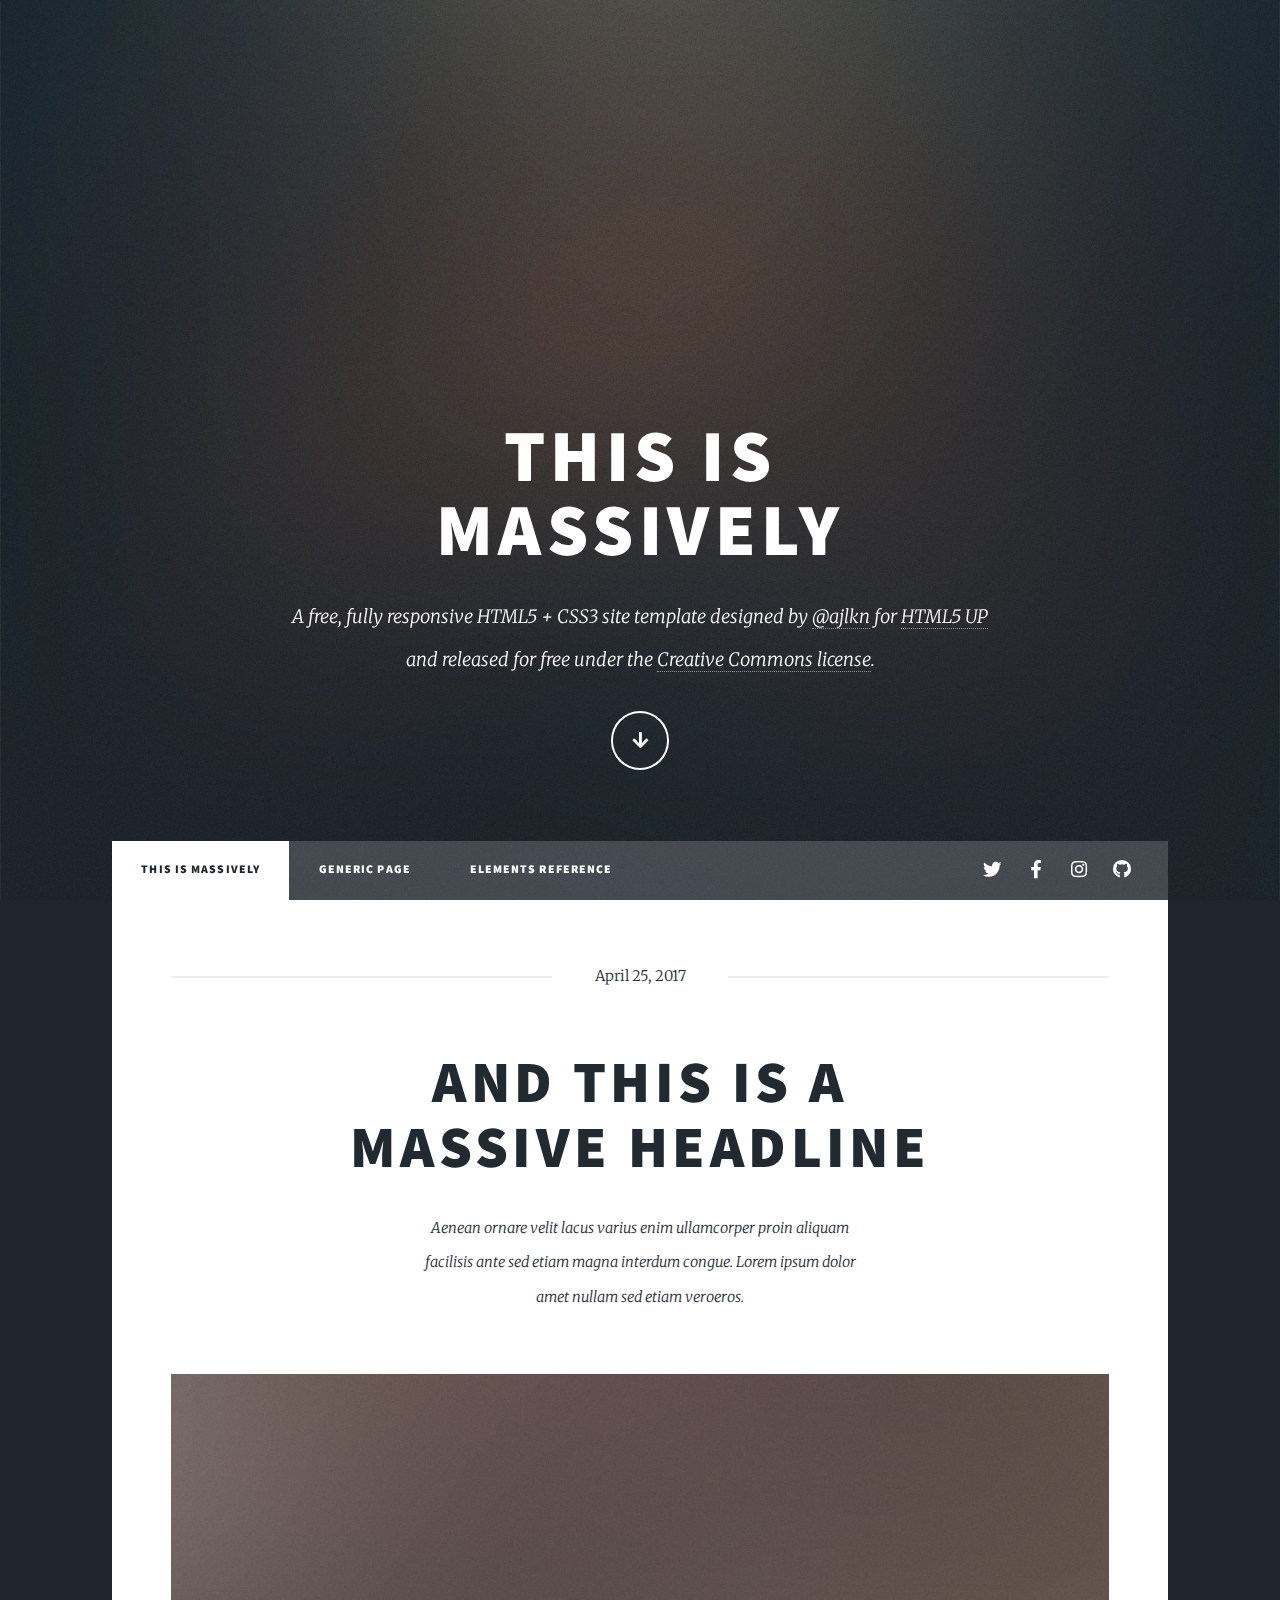
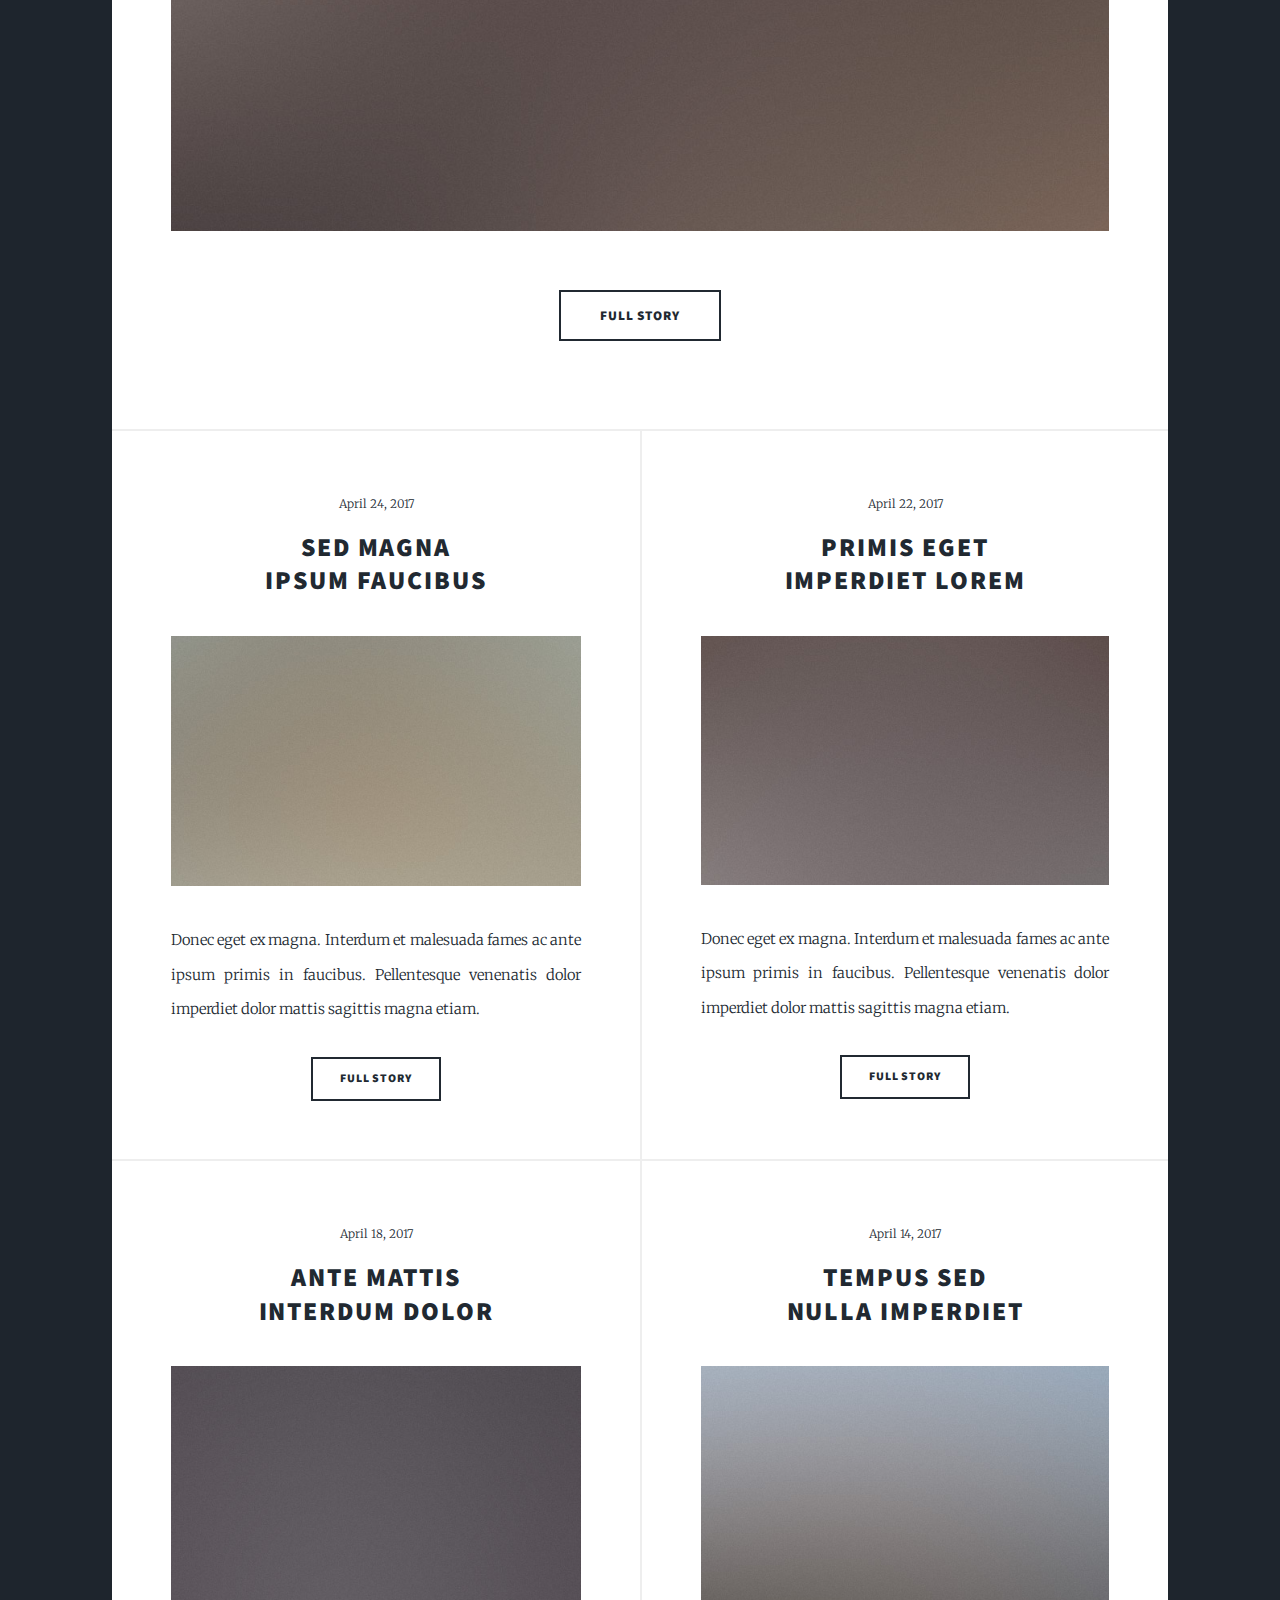
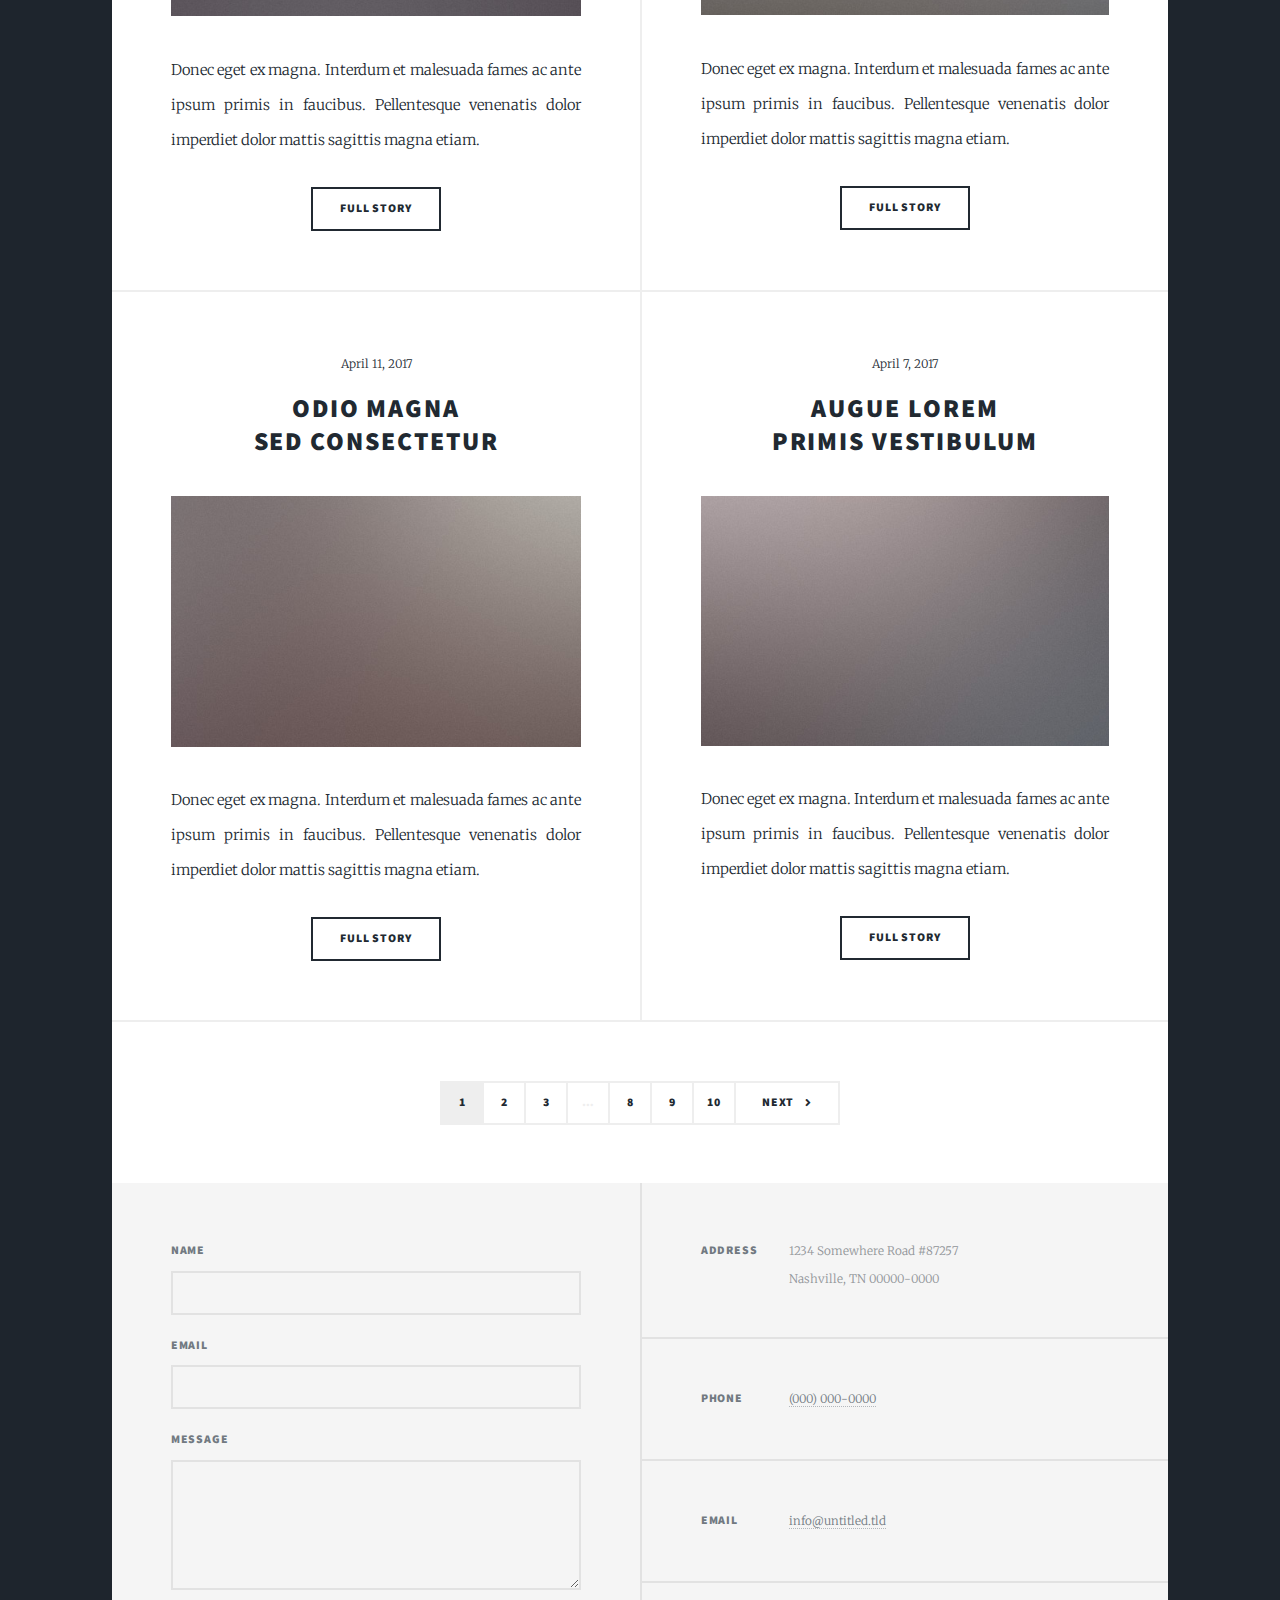
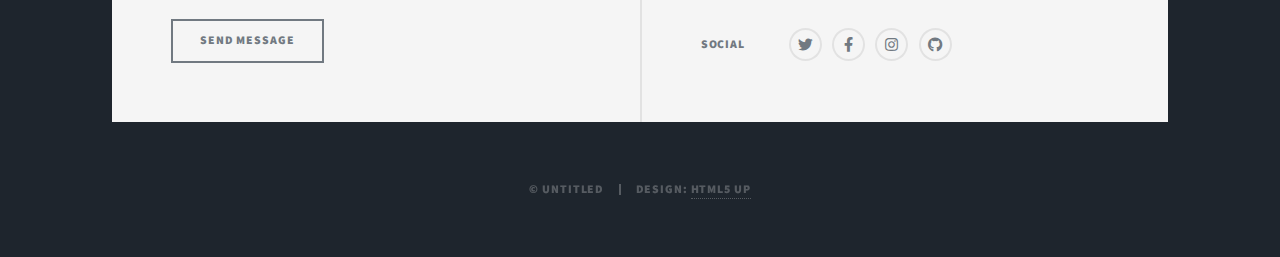
==== index.html @ 1432f17a "First Commit - Template" ====
<!DOCTYPE HTML>
<!--
	Massively by HTML5 UP
	html5up.net | @ajlkn
	Free for personal and commercial use under the CCA 3.0 license (html5up.net/license)
-->
<html>
	<head>
		<title>Massively by HTML5 UP</title>
		<meta charset="utf-8" />
		<meta name="viewport" content="width=device-width, initial-scale=1, user-scalable=no" />
		<link rel="stylesheet" href="assets/css/main.css" />
		<noscript><link rel="stylesheet" href="assets/css/noscript.css" /></noscript>
	</head>
	<body class="is-preload">

		<!-- Wrapper -->
			<div id="wrapper" class="fade-in">

				<!-- Intro -->
					<div id="intro">
						<h1>This is<br />
						Massively</h1>
						<p>A free, fully responsive HTML5 + CSS3 site template designed by <a href="https://twitter.com/ajlkn">@ajlkn</a> for <a href="https://html5up.net">HTML5 UP</a><br />
						and released for free under the <a href="https://html5up.net/license">Creative Commons license</a>.</p>
						<ul class="actions">
							<li><a href="#header" class="button icon solid solo fa-arrow-down scrolly">Continue</a></li>
						</ul>
					</div>

				<!-- Header -->
					<header id="header">
						<a href="index.html" class="logo">Massively</a>
					</header>

				<!-- Nav -->
					<nav id="nav">
						<ul class="links">
							<li class="active"><a href="index.html">This is Massively</a></li>
							<li><a href="generic.html">Generic Page</a></li>
							<li><a href="elements.html">Elements Reference</a></li>
						</ul>
						<ul class="icons">
							<li><a href="#" class="icon brands fa-twitter"><span class="label">Twitter</span></a></li>
							<li><a href="#" class="icon brands fa-facebook-f"><span class="label">Facebook</span></a></li>
							<li><a href="#" class="icon brands fa-instagram"><span class="label">Instagram</span></a></li>
							<li><a href="#" class="icon brands fa-github"><span class="label">GitHub</span></a></li>
						</ul>
					</nav>

				<!-- Main -->
					<div id="main">

						<!-- Featured Post -->
							<article class="post featured">
								<header class="major">
									<span class="date">April 25, 2017</span>
									<h2><a href="#">And this is a<br />
									massive headline</a></h2>
									<p>Aenean ornare velit lacus varius enim ullamcorper proin aliquam<br />
									facilisis ante sed etiam magna interdum congue. Lorem ipsum dolor<br />
									amet nullam sed etiam veroeros.</p>
								</header>
								<a href="#" class="image main"><img src="images/pic01.jpg" alt="" /></a>
								<ul class="actions special">
									<li><a href="#" class="button large">Full Story</a></li>
								</ul>
							</article>

						<!-- Posts -->
							<section class="posts">
								<article>
									<header>
										<span class="date">April 24, 2017</span>
										<h2><a href="#">Sed magna<br />
										ipsum faucibus</a></h2>
									</header>
									<a href="#" class="image fit"><img src="images/pic02.jpg" alt="" /></a>
									<p>Donec eget ex magna. Interdum et malesuada fames ac ante ipsum primis in faucibus. Pellentesque venenatis dolor imperdiet dolor mattis sagittis magna etiam.</p>
									<ul class="actions special">
										<li><a href="#" class="button">Full Story</a></li>
									</ul>
								</article>
								<article>
									<header>
										<span class="date">April 22, 2017</span>
										<h2><a href="#">Primis eget<br />
										imperdiet lorem</a></h2>
									</header>
									<a href="#" class="image fit"><img src="images/pic03.jpg" alt="" /></a>
									<p>Donec eget ex magna. Interdum et malesuada fames ac ante ipsum primis in faucibus. Pellentesque venenatis dolor imperdiet dolor mattis sagittis magna etiam.</p>
									<ul class="actions special">
										<li><a href="#" class="button">Full Story</a></li>
									</ul>
								</article>
								<article>
									<header>
										<span class="date">April 18, 2017</span>
										<h2><a href="#">Ante mattis<br />
										interdum dolor</a></h2>
									</header>
									<a href="#" class="image fit"><img src="images/pic04.jpg" alt="" /></a>
									<p>Donec eget ex magna. Interdum et malesuada fames ac ante ipsum primis in faucibus. Pellentesque venenatis dolor imperdiet dolor mattis sagittis magna etiam.</p>
									<ul class="actions special">
										<li><a href="#" class="button">Full Story</a></li>
									</ul>
								</article>
								<article>
									<header>
										<span class="date">April 14, 2017</span>
										<h2><a href="#">Tempus sed<br />
										nulla imperdiet</a></h2>
									</header>
									<a href="#" class="image fit"><img src="images/pic05.jpg" alt="" /></a>
									<p>Donec eget ex magna. Interdum et malesuada fames ac ante ipsum primis in faucibus. Pellentesque venenatis dolor imperdiet dolor mattis sagittis magna etiam.</p>
									<ul class="actions special">
										<li><a href="#" class="button">Full Story</a></li>
									</ul>
								</article>
								<article>
									<header>
										<span class="date">April 11, 2017</span>
										<h2><a href="#">Odio magna<br />
										sed consectetur</a></h2>
									</header>
									<a href="#" class="image fit"><img src="images/pic06.jpg" alt="" /></a>
									<p>Donec eget ex magna. Interdum et malesuada fames ac ante ipsum primis in faucibus. Pellentesque venenatis dolor imperdiet dolor mattis sagittis magna etiam.</p>
									<ul class="actions special">
										<li><a href="#" class="button">Full Story</a></li>
									</ul>
								</article>
								<article>
									<header>
										<span class="date">April 7, 2017</span>
										<h2><a href="#">Augue lorem<br />
										primis vestibulum</a></h2>
									</header>
									<a href="#" class="image fit"><img src="images/pic07.jpg" alt="" /></a>
									<p>Donec eget ex magna. Interdum et malesuada fames ac ante ipsum primis in faucibus. Pellentesque venenatis dolor imperdiet dolor mattis sagittis magna etiam.</p>
									<ul class="actions special">
										<li><a href="#" class="button">Full Story</a></li>
									</ul>
								</article>
							</section>

						<!-- Footer -->
							<footer>
								<div class="pagination">
									<!--<a href="#" class="previous">Prev</a>-->
									<a href="#" class="page active">1</a>
									<a href="#" class="page">2</a>
									<a href="#" class="page">3</a>
									<span class="extra">&hellip;</span>
									<a href="#" class="page">8</a>
									<a href="#" class="page">9</a>
									<a href="#" class="page">10</a>
									<a href="#" class="next">Next</a>
								</div>
							</footer>

					</div>

				<!-- Footer -->
					<footer id="footer">
						<section>
							<form method="post" action="#">
								<div class="fields">
									<div class="field">
										<label for="name">Name</label>
										<input type="text" name="name" id="name" />
									</div>
									<div class="field">
										<label for="email">Email</label>
										<input type="text" name="email" id="email" />
									</div>
									<div class="field">
										<label for="message">Message</label>
										<textarea name="message" id="message" rows="3"></textarea>
									</div>
								</div>
								<ul class="actions">
									<li><input type="submit" value="Send Message" /></li>
								</ul>
							</form>
						</section>
						<section class="split contact">
							<section class="alt">
								<h3>Address</h3>
								<p>1234 Somewhere Road #87257<br />
								Nashville, TN 00000-0000</p>
							</section>
							<section>
								<h3>Phone</h3>
								<p><a href="#">(000) 000-0000</a></p>
							</section>
							<section>
								<h3>Email</h3>
								<p><a href="#">info@untitled.tld</a></p>
							</section>
							<section>
								<h3>Social</h3>
								<ul class="icons alt">
									<li><a href="#" class="icon brands alt fa-twitter"><span class="label">Twitter</span></a></li>
									<li><a href="#" class="icon brands alt fa-facebook-f"><span class="label">Facebook</span></a></li>
									<li><a href="#" class="icon brands alt fa-instagram"><span class="label">Instagram</span></a></li>
									<li><a href="#" class="icon brands alt fa-github"><span class="label">GitHub</span></a></li>
								</ul>
							</section>
						</section>
					</footer>

				<!-- Copyright -->
					<div id="copyright">
						<ul><li>&copy; Untitled</li><li>Design: <a href="https://html5up.net">HTML5 UP</a></li></ul>
					</div>

			</div>

		<!-- Scripts -->
			<script src="assets/js/jquery.min.js"></script>
			<script src="assets/js/jquery.scrollex.min.js"></script>
			<script src="assets/js/jquery.scrolly.min.js"></script>
			<script src="assets/js/browser.min.js"></script>
			<script src="assets/js/breakpoints.min.js"></script>
			<script src="assets/js/util.js"></script>
			<script src="assets/js/main.js"></script>

	</body>
</html>
---- assets/css/main.css ----
@import url(fontawesome-all.min.css);
@import url("https://fonts.googleapis.com/css?family=Merriweather:300,700,300italic,700italic|Source+Sans+Pro:900");

/*
	Massively by HTML5 UP
	html5up.net | @ajlkn
	Free for personal and commercial use under the CCA 3.0 license (html5up.net/license)
*/

html, body, div, span, applet, object,
iframe, h1, h2, h3, h4, h5, h6, p, blockquote,
pre, a, abbr, acronym, address, big, cite,
code, del, dfn, em, img, ins, kbd, q, s, samp,
small, strike, strong, sub, sup, tt, var, b,
u, i, center, dl, dt, dd, ol, ul, li, fieldset,
form, label, legend, table, caption, tbody,
tfoot, thead, tr, th, td, article, aside,
canvas, details, embed, figure, figcaption,
footer, header, hgroup, menu, nav, output, ruby,
section, summary, time, mark, audio, video {
	margin: 0;
	padding: 0;
	border: 0;
	font-size: 100%;
	font: inherit;
	vertical-align: baseline;}

article, aside, details, figcaption, figure,
footer, header, hgroup, menu, nav, section {
	display: block;}

body {
	line-height: 1;
}

ol, ul {
	list-style: none;
}

blockquote, q {
	quotes: none;
}

	blockquote:before, blockquote:after, q:before, q:after {
		content: '';
		content: none;
	}

table {
	border-collapse: collapse;
	border-spacing: 0;
}

body {
	-webkit-text-size-adjust: none;
}

mark {
	background-color: transparent;
	color: inherit;
}

input::-moz-focus-inner {
	border: 0;
	padding: 0;
}

input, select, textarea {
	-moz-appearance: none;
	-webkit-appearance: none;
	-ms-appearance: none;
	appearance: none;
}

/* Basic */

	@-ms-viewport {
		width: device-width;
	}

	body {
		-ms-overflow-style: scrollbar;
	}

	@media screen and (max-width: 480px) {

		html, body {
			min-width: 320px;
		}

	}

	html {
		box-sizing: border-box;
	}

	*, *:before, *:after {
		box-sizing: inherit;
	}

	body {
		background-color: #1e252d;
	}

		body.is-preload *, body.is-preload *:before, body.is-preload *:after {
			-moz-animation: none !important;
			-webkit-animation: none !important;
			-ms-animation: none !important;
			animation: none !important;
			-moz-transition: none !important;
			-webkit-transition: none !important;
			-ms-transition: none !important;
			transition: none !important;
		}

/* Type */

	html {
		font-size: 16pt;
	}

		@media screen and (max-width: 1680px) {

			html {
				font-size: 12pt;
			}

		}

		@media screen and (max-width: 1280px) {

			html {
				font-size: 11pt;
			}

		}

		@media screen and (max-width: 360px) {

			html {
				font-size: 10pt;
			}

		}

	body {
		color: #212931;
	}

	body, input, select, textarea {
		font-family: "Merriweather", Georgia, serif;
		font-weight: 300;
		font-size: 1rem;
		line-height: 2.375;
	}

	a {
		-moz-transition: color 0.2s ease-in-out, background-color 0.2s ease-in-out, border-color 0.2s ease-in-out, box-shadow 0.2s ease-in-out;
		-webkit-transition: color 0.2s ease-in-out, background-color 0.2s ease-in-out, border-color 0.2s ease-in-out, box-shadow 0.2s ease-in-out;
		-ms-transition: color 0.2s ease-in-out, background-color 0.2s ease-in-out, border-color 0.2s ease-in-out, box-shadow 0.2s ease-in-out;
		transition: color 0.2s ease-in-out, background-color 0.2s ease-in-out, border-color 0.2s ease-in-out, box-shadow 0.2s ease-in-out;
		border-bottom: dotted 1px;
		text-decoration: none;
	}

		a:hover {
			border-bottom-color: transparent;
		}

	strong, b {
		font-weight: 600;
	}

	em, i {
		font-style: italic;
	}

	p {
		text-align: justify;
		margin: 0 0 2rem 0;
	}

	h1, h2, h3, h4, h5, h6 {
		font-family: "Source Sans Pro", Helvetica, sans-serif;
		font-weight: 900;
		line-height: 1.5;
		letter-spacing: 0.075em;
		text-transform: uppercase;
		margin: 0 0 1rem 0;
	}

		h1 a, h2 a, h3 a, h4 a, h5 a, h6 a {
			border-bottom: 0;
			color: inherit;
			text-decoration: none;
		}

	h1 {
		font-size: 4rem;
		line-height: 1.1;
		margin: 0 0 2rem 0;
	}

	h2 {
		font-size: 1.75rem;
		line-height: 1.3;
		margin: 0 0 1.5rem 0;
	}

	h3 {
		font-size: 1.25rem;
		margin: 0 0 1.5rem 0;
	}

	h4 {
		font-size: 1rem;
	}

	h5 {
		font-size: 0.9rem;
	}

	h6 {
		font-size: 0.8rem;
	}

	sub {
		font-size: 0.8rem;
		position: relative;
		top: 0.5rem;
	}

	sup {
		font-size: 0.8rem;
		position: relative;
		top: -0.5rem;
	}

	blockquote {
		border-left: solid 4px;
		font-style: italic;
		margin: 0 0 2rem 0;
		padding: 0.5rem 0 0.5rem 2rem;
	}

	code {
		border: solid 2px;
		font-family: "Courier New", monospace;
		font-size: 0.9rem;
		margin: 0 0.25rem;
		padding: 0.25rem 0.65rem;
	}

	pre {
		-webkit-overflow-scrolling: touch;
		font-family: "Courier New", monospace;
		font-size: 0.9rem;
		margin: 0 0 2rem 0;
	}

		pre code {
			display: block;
			line-height: 1.75;
			padding: 1rem 1.5rem;
			overflow-x: auto;
		}

	hr {
		border: 0;
		border-bottom: solid 2px;
		margin: 3rem 0;
	}

		hr.major {
			margin: 5rem 0;
		}

	.align-left {
		text-align: left;
	}

	.align-center {
		text-align: center;
	}

	.align-right {
		text-align: right;
	}

	input, select, textarea {
		color: #212931;
	}

	a {
		color: #212931;
		border-bottom-color: rgba(33, 41, 49, 0.5);
	}

		a:hover {
			border-bottom-color: transparent;
			color: #18bfef !important;
		}

	strong, b {
		color: #212931;
	}

	h1, h2, h3, h4, h5, h6 {
		color: #212931;
	}

	blockquote {
		border-left-color: #eeeeee;
	}

	code {
		background: rgba(220, 220, 220, 0.25);
		border-color: #eeeeee;
	}

	hr {
		border-bottom-color: #eeeeee;
	}

/* Row */

	.row {
		display: flex;
		flex-wrap: wrap;
		box-sizing: border-box;
		align-items: stretch;
	}

		.row > * {
			box-sizing: border-box;
		}

		.row.gtr-uniform > * > :last-child {
			margin-bottom: 0;
		}

		.row.aln-left {
			justify-content: flex-start;
		}

		.row.aln-center {
			justify-content: center;
		}

		.row.aln-right {
			justify-content: flex-end;
		}

		.row.aln-top {
			align-items: flex-start;
		}

		.row.aln-middle {
			align-items: center;
		}

		.row.aln-bottom {
			align-items: flex-end;
		}

		.row > .imp {
			order: -1;
		}

		.row > .col-1 {
			width: 8.33333%;
		}

		.row > .off-1 {
			margin-left: 8.33333%;
		}

		.row > .col-2 {
			width: 16.66667%;
		}

		.row > .off-2 {
			margin-left: 16.66667%;
		}

		.row > .col-3 {
			width: 25%;
		}

		.row > .off-3 {
			margin-left: 25%;
		}

		.row > .col-4 {
			width: 33.33333%;
		}

		.row > .off-4 {
			margin-left: 33.33333%;
		}

		.row > .col-5 {
			width: 41.66667%;
		}

		.row > .off-5 {
			margin-left: 41.66667%;
		}

		.row > .col-6 {
			width: 50%;
		}

		.row > .off-6 {
			margin-left: 50%;
		}

		.row > .col-7 {
			width: 58.33333%;
		}

		.row > .off-7 {
			margin-left: 58.33333%;
		}

		.row > .col-8 {
			width: 66.66667%;
		}

		.row > .off-8 {
			margin-left: 66.66667%;
		}

		.row > .col-9 {
			width: 75%;
		}

		.row > .off-9 {
			margin-left: 75%;
		}

		.row > .col-10 {
			width: 83.33333%;
		}

		.row > .off-10 {
			margin-left: 83.33333%;
		}

		.row > .col-11 {
			width: 91.66667%;
		}

		.row > .off-11 {
			margin-left: 91.66667%;
		}

		.row > .col-12 {
			width: 100%;
		}

		.row > .off-12 {
			margin-left: 100%;
		}

		.row.gtr-0 {
			margin-top: 0;
			margin-left: 0rem;
		}

			.row.gtr-0 > * {
				padding: 0 0 0 0rem;
			}

			.row.gtr-0.gtr-uniform {
				margin-top: 0rem;
			}

				.row.gtr-0.gtr-uniform > * {
					padding-top: 0rem;
				}

		.row.gtr-25 {
			margin-top: 0;
			margin-left: -0.375rem;
		}

			.row.gtr-25 > * {
				padding: 0 0 0 0.375rem;
			}

			.row.gtr-25.gtr-uniform {
				margin-top: -0.375rem;
			}

				.row.gtr-25.gtr-uniform > * {
					padding-top: 0.375rem;
				}

		.row.gtr-50 {
			margin-top: 0;
			margin-left: -0.75rem;
		}

			.row.gtr-50 > * {
				padding: 0 0 0 0.75rem;
			}

			.row.gtr-50.gtr-uniform {
				margin-top: -0.75rem;
			}

				.row.gtr-50.gtr-uniform > * {
					padding-top: 0.75rem;
				}

		.row {
			margin-top: 0;
			margin-left: -1.5rem;
		}

			.row > * {
				padding: 0 0 0 1.5rem;
			}

			.row.gtr-uniform {
				margin-top: -1.5rem;
			}

				.row.gtr-uniform > * {
					padding-top: 1.5rem;
				}

		.row.gtr-150 {
			margin-top: 0;
			margin-left: -2.25rem;
		}

			.row.gtr-150 > * {
				padding: 0 0 0 2.25rem;
			}

			.row.gtr-150.gtr-uniform {
				margin-top: -2.25rem;
			}

				.row.gtr-150.gtr-uniform > * {
					padding-top: 2.25rem;
				}

		.row.gtr-200 {
			margin-top: 0;
			margin-left: -3rem;
		}

			.row.gtr-200 > * {
				padding: 0 0 0 3rem;
			}

			.row.gtr-200.gtr-uniform {
				margin-top: -3rem;
			}

				.row.gtr-200.gtr-uniform > * {
					padding-top: 3rem;
				}

		@media screen and (max-width: 1680px) {

			.row {
				display: flex;
				flex-wrap: wrap;
				box-sizing: border-box;
				align-items: stretch;
			}

				.row > * {
					box-sizing: border-box;
				}

				.row.gtr-uniform > * > :last-child {
					margin-bottom: 0;
				}

				.row.aln-left {
					justify-content: flex-start;
				}

				.row.aln-center {
					justify-content: center;
				}

				.row.aln-right {
					justify-content: flex-end;
				}

				.row.aln-top {
					align-items: flex-start;
				}

				.row.aln-middle {
					align-items: center;
				}

				.row.aln-bottom {
					align-items: flex-end;
				}

				.row > .imp-xlarge {
					order: -1;
				}

				.row > .col-1-xlarge {
					width: 8.33333%;
				}

				.row > .off-1-xlarge {
					margin-left: 8.33333%;
				}

				.row > .col-2-xlarge {
					width: 16.66667%;
				}

				.row > .off-2-xlarge {
					margin-left: 16.66667%;
				}

				.row > .col-3-xlarge {
					width: 25%;
				}

				.row > .off-3-xlarge {
					margin-left: 25%;
				}

				.row > .col-4-xlarge {
					width: 33.33333%;
				}

				.row > .off-4-xlarge {
					margin-left: 33.33333%;
				}

				.row > .col-5-xlarge {
					width: 41.66667%;
				}

				.row > .off-5-xlarge {
					margin-left: 41.66667%;
				}

				.row > .col-6-xlarge {
					width: 50%;
				}

				.row > .off-6-xlarge {
					margin-left: 50%;
				}

				.row > .col-7-xlarge {
					width: 58.33333%;
				}

				.row > .off-7-xlarge {
					margin-left: 58.33333%;
				}

				.row > .col-8-xlarge {
					width: 66.66667%;
				}

				.row > .off-8-xlarge {
					margin-left: 66.66667%;
				}

				.row > .col-9-xlarge {
					width: 75%;
				}

				.row > .off-9-xlarge {
					margin-left: 75%;
				}

				.row > .col-10-xlarge {
					width: 83.33333%;
				}

				.row > .off-10-xlarge {
					margin-left: 83.33333%;
				}

				.row > .col-11-xlarge {
					width: 91.66667%;
				}

				.row > .off-11-xlarge {
					margin-left: 91.66667%;
				}

				.row > .col-12-xlarge {
					width: 100%;
				}

				.row > .off-12-xlarge {
					margin-left: 100%;
				}

				.row.gtr-0 {
					margin-top: 0;
					margin-left: 0rem;
				}

					.row.gtr-0 > * {
						padding: 0 0 0 0rem;
					}

					.row.gtr-0.gtr-uniform {
						margin-top: 0rem;
					}

						.row.gtr-0.gtr-uniform > * {
							padding-top: 0rem;
						}

				.row.gtr-25 {
					margin-top: 0;
					margin-left: -0.375rem;
				}

					.row.gtr-25 > * {
						padding: 0 0 0 0.375rem;
					}

					.row.gtr-25.gtr-uniform {
						margin-top: -0.375rem;
					}

						.row.gtr-25.gtr-uniform > * {
							padding-top: 0.375rem;
						}

				.row.gtr-50 {
					margin-top: 0;
					margin-left: -0.75rem;
				}

					.row.gtr-50 > * {
						padding: 0 0 0 0.75rem;
					}

					.row.gtr-50.gtr-uniform {
						margin-top: -0.75rem;
					}

						.row.gtr-50.gtr-uniform > * {
							padding-top: 0.75rem;
						}

				.row {
					margin-top: 0;
					margin-left: -1.5rem;
				}

					.row > * {
						padding: 0 0 0 1.5rem;
					}

					.row.gtr-uniform {
						margin-top: -1.5rem;
					}

						.row.gtr-uniform > * {
							padding-top: 1.5rem;
						}

				.row.gtr-150 {
					margin-top: 0;
					margin-left: -2.25rem;
				}

					.row.gtr-150 > * {
						padding: 0 0 0 2.25rem;
					}

					.row.gtr-150.gtr-uniform {
						margin-top: -2.25rem;
					}

						.row.gtr-150.gtr-uniform > * {
							padding-top: 2.25rem;
						}

				.row.gtr-200 {
					margin-top: 0;
					margin-left: -3rem;
				}

					.row.gtr-200 > * {
						padding: 0 0 0 3rem;
					}

					.row.gtr-200.gtr-uniform {
						margin-top: -3rem;
					}

						.row.gtr-200.gtr-uniform > * {
							padding-top: 3rem;
						}

		}

		@media screen and (max-width: 1280px) {

			.row {
				display: flex;
				flex-wrap: wrap;
				box-sizing: border-box;
				align-items: stretch;
			}

				.row > * {
					box-sizing: border-box;
				}

				.row.gtr-uniform > * > :last-child {
					margin-bottom: 0;
				}

				.row.aln-left {
					justify-content: flex-start;
				}

				.row.aln-center {
					justify-content: center;
				}

				.row.aln-right {
					justify-content: flex-end;
				}

				.row.aln-top {
					align-items: flex-start;
				}

				.row.aln-middle {
					align-items: center;
				}

				.row.aln-bottom {
					align-items: flex-end;
				}

				.row > .imp-large {
					order: -1;
				}

				.row > .col-1-large {
					width: 8.33333%;
				}

				.row > .off-1-large {
					margin-left: 8.33333%;
				}

				.row > .col-2-large {
					width: 16.66667%;
				}

				.row > .off-2-large {
					margin-left: 16.66667%;
				}

				.row > .col-3-large {
					width: 25%;
				}

				.row > .off-3-large {
					margin-left: 25%;
				}

				.row > .col-4-large {
					width: 33.33333%;
				}

				.row > .off-4-large {
					margin-left: 33.33333%;
				}

				.row > .col-5-large {
					width: 41.66667%;
				}

				.row > .off-5-large {
					margin-left: 41.66667%;
				}

				.row > .col-6-large {
					width: 50%;
				}

				.row > .off-6-large {
					margin-left: 50%;
				}

				.row > .col-7-large {
					width: 58.33333%;
				}

				.row > .off-7-large {
					margin-left: 58.33333%;
				}

				.row > .col-8-large {
					width: 66.66667%;
				}

				.row > .off-8-large {
					margin-left: 66.66667%;
				}

				.row > .col-9-large {
					width: 75%;
				}

				.row > .off-9-large {
					margin-left: 75%;
				}

				.row > .col-10-large {
					width: 83.33333%;
				}

				.row > .off-10-large {
					margin-left: 83.33333%;
				}

				.row > .col-11-large {
					width: 91.66667%;
				}

				.row > .off-11-large {
					margin-left: 91.66667%;
				}

				.row > .col-12-large {
					width: 100%;
				}

				.row > .off-12-large {
					margin-left: 100%;
				}

				.row.gtr-0 {
					margin-top: 0;
					margin-left: 0rem;
				}

					.row.gtr-0 > * {
						padding: 0 0 0 0rem;
					}

					.row.gtr-0.gtr-uniform {
						margin-top: 0rem;
					}

						.row.gtr-0.gtr-uniform > * {
							padding-top: 0rem;
						}

				.row.gtr-25 {
					margin-top: 0;
					margin-left: -0.375rem;
				}

					.row.gtr-25 > * {
						padding: 0 0 0 0.375rem;
					}

					.row.gtr-25.gtr-uniform {
						margin-top: -0.375rem;
					}

						.row.gtr-25.gtr-uniform > * {
							padding-top: 0.375rem;
						}

				.row.gtr-50 {
					margin-top: 0;
					margin-left: -0.75rem;
				}

					.row.gtr-50 > * {
						padding: 0 0 0 0.75rem;
					}

					.row.gtr-50.gtr-uniform {
						margin-top: -0.75rem;
					}

						.row.gtr-50.gtr-uniform > * {
							padding-top: 0.75rem;
						}

				.row {
					margin-top: 0;
					margin-left: -1.5rem;
				}

					.row > * {
						padding: 0 0 0 1.5rem;
					}

					.row.gtr-uniform {
						margin-top: -1.5rem;
					}

						.row.gtr-uniform > * {
							padding-top: 1.5rem;
						}

				.row.gtr-150 {
					margin-top: 0;
					margin-left: -2.25rem;
				}

					.row.gtr-150 > * {
						padding: 0 0 0 2.25rem;
					}

					.row.gtr-150.gtr-uniform {
						margin-top: -2.25rem;
					}

						.row.gtr-150.gtr-uniform > * {
							padding-top: 2.25rem;
						}

				.row.gtr-200 {
					margin-top: 0;
					margin-left: -3rem;
				}

					.row.gtr-200 > * {
						padding: 0 0 0 3rem;
					}

					.row.gtr-200.gtr-uniform {
						margin-top: -3rem;
					}

						.row.gtr-200.gtr-uniform > * {
							padding-top: 3rem;
						}

		}

		@media screen and (max-width: 980px) {

			.row {
				display: flex;
				flex-wrap: wrap;
				box-sizing: border-box;
				align-items: stretch;
			}

				.row > * {
					box-sizing: border-box;
				}

				.row.gtr-uniform > * > :last-child {
					margin-bottom: 0;
				}

				.row.aln-left {
					justify-content: flex-start;
				}

				.row.aln-center {
					justify-content: center;
				}

				.row.aln-right {
					justify-content: flex-end;
				}

				.row.aln-top {
					align-items: flex-start;
				}

				.row.aln-middle {
					align-items: center;
				}

				.row.aln-bottom {
					align-items: flex-end;
				}

				.row > .imp-medium {
					order: -1;
				}

				.row > .col-1-medium {
					width: 8.33333%;
				}

				.row > .off-1-medium {
					margin-left: 8.33333%;
				}

				.row > .col-2-medium {
					width: 16.66667%;
				}

				.row > .off-2-medium {
					margin-left: 16.66667%;
				}

				.row > .col-3-medium {
					width: 25%;
				}

				.row > .off-3-medium {
					margin-left: 25%;
				}

				.row > .col-4-medium {
					width: 33.33333%;
				}

				.row > .off-4-medium {
					margin-left: 33.33333%;
				}

				.row > .col-5-medium {
					width: 41.66667%;
				}

				.row > .off-5-medium {
					margin-left: 41.66667%;
				}

				.row > .col-6-medium {
					width: 50%;
				}

				.row > .off-6-medium {
					margin-left: 50%;
				}

				.row > .col-7-medium {
					width: 58.33333%;
				}

				.row > .off-7-medium {
					margin-left: 58.33333%;
				}

				.row > .col-8-medium {
					width: 66.66667%;
				}

				.row > .off-8-medium {
					margin-left: 66.66667%;
				}

				.row > .col-9-medium {
					width: 75%;
				}

				.row > .off-9-medium {
					margin-left: 75%;
				}

				.row > .col-10-medium {
					width: 83.33333%;
				}

				.row > .off-10-medium {
					margin-left: 83.33333%;
				}

				.row > .col-11-medium {
					width: 91.66667%;
				}

				.row > .off-11-medium {
					margin-left: 91.66667%;
				}

				.row > .col-12-medium {
					width: 100%;
				}

				.row > .off-12-medium {
					margin-left: 100%;
				}

				.row.gtr-0 {
					margin-top: 0;
					margin-left: 0rem;
				}

					.row.gtr-0 > * {
						padding: 0 0 0 0rem;
					}

					.row.gtr-0.gtr-uniform {
						margin-top: 0rem;
					}

						.row.gtr-0.gtr-uniform > * {
							padding-top: 0rem;
						}

				.row.gtr-25 {
					margin-top: 0;
					margin-left: -0.375rem;
				}

					.row.gtr-25 > * {
						padding: 0 0 0 0.375rem;
					}

					.row.gtr-25.gtr-uniform {
						margin-top: -0.375rem;
					}

						.row.gtr-25.gtr-uniform > * {
							padding-top: 0.375rem;
						}

				.row.gtr-50 {
					margin-top: 0;
					margin-left: -0.75rem;
				}

					.row.gtr-50 > * {
						padding: 0 0 0 0.75rem;
					}

					.row.gtr-50.gtr-uniform {
						margin-top: -0.75rem;
					}

						.row.gtr-50.gtr-uniform > * {
							padding-top: 0.75rem;
						}

				.row {
					margin-top: 0;
					margin-left: -1.5rem;
				}

					.row > * {
						padding: 0 0 0 1.5rem;
					}

					.row.gtr-uniform {
						margin-top: -1.5rem;
					}

						.row.gtr-uniform > * {
							padding-top: 1.5rem;
						}

				.row.gtr-150 {
					margin-top: 0;
					margin-left: -2.25rem;
				}

					.row.gtr-150 > * {
						padding: 0 0 0 2.25rem;
					}

					.row.gtr-150.gtr-uniform {
						margin-top: -2.25rem;
					}

						.row.gtr-150.gtr-uniform > * {
							padding-top: 2.25rem;
						}

				.row.gtr-200 {
					margin-top: 0;
					margin-left: -3rem;
				}

					.row.gtr-200 > * {
						padding: 0 0 0 3rem;
					}

					.row.gtr-200.gtr-uniform {
						margin-top: -3rem;
					}

						.row.gtr-200.gtr-uniform > * {
							padding-top: 3rem;
						}

		}

		@media screen and (max-width: 736px) {

			.row {
				display: flex;
				flex-wrap: wrap;
				box-sizing: border-box;
				align-items: stretch;
			}

				.row > * {
					box-sizing: border-box;
				}

				.row.gtr-uniform > * > :last-child {
					margin-bottom: 0;
				}

				.row.aln-left {
					justify-content: flex-start;
				}

				.row.aln-center {
					justify-content: center;
				}

				.row.aln-right {
					justify-content: flex-end;
				}

				.row.aln-top {
					align-items: flex-start;
				}

				.row.aln-middle {
					align-items: center;
				}

				.row.aln-bottom {
					align-items: flex-end;
				}

				.row > .imp-small {
					order: -1;
				}

				.row > .col-1-small {
					width: 8.33333%;
				}

				.row > .off-1-small {
					margin-left: 8.33333%;
				}

				.row > .col-2-small {
					width: 16.66667%;
				}

				.row > .off-2-small {
					margin-left: 16.66667%;
				}

				.row > .col-3-small {
					width: 25%;
				}

				.row > .off-3-small {
					margin-left: 25%;
				}

				.row > .col-4-small {
					width: 33.33333%;
				}

				.row > .off-4-small {
					margin-left: 33.33333%;
				}

				.row > .col-5-small {
					width: 41.66667%;
				}

				.row > .off-5-small {
					margin-left: 41.66667%;
				}

				.row > .col-6-small {
					width: 50%;
				}

				.row > .off-6-small {
					margin-left: 50%;
				}

				.row > .col-7-small {
					width: 58.33333%;
				}

				.row > .off-7-small {
					margin-left: 58.33333%;
				}

				.row > .col-8-small {
					width: 66.66667%;
				}

				.row > .off-8-small {
					margin-left: 66.66667%;
				}

				.row > .col-9-small {
					width: 75%;
				}

				.row > .off-9-small {
					margin-left: 75%;
				}

				.row > .col-10-small {
					width: 83.33333%;
				}

				.row > .off-10-small {
					margin-left: 83.33333%;
				}

				.row > .col-11-small {
					width: 91.66667%;
				}

				.row > .off-11-small {
					margin-left: 91.66667%;
				}

				.row > .col-12-small {
					width: 100%;
				}

				.row > .off-12-small {
					margin-left: 100%;
				}

				.row.gtr-0 {
					margin-top: 0;
					margin-left: 0rem;
				}

					.row.gtr-0 > * {
						padding: 0 0 0 0rem;
					}

					.row.gtr-0.gtr-uniform {
						margin-top: 0rem;
					}

						.row.gtr-0.gtr-uniform > * {
							padding-top: 0rem;
						}

				.row.gtr-25 {
					margin-top: 0;
					margin-left: -0.375rem;
				}

					.row.gtr-25 > * {
						padding: 0 0 0 0.375rem;
					}

					.row.gtr-25.gtr-uniform {
						margin-top: -0.375rem;
					}

						.row.gtr-25.gtr-uniform > * {
							padding-top: 0.375rem;
						}

				.row.gtr-50 {
					margin-top: 0;
					margin-left: -0.75rem;
				}

					.row.gtr-50 > * {
						padding: 0 0 0 0.75rem;
					}

					.row.gtr-50.gtr-uniform {
						margin-top: -0.75rem;
					}

						.row.gtr-50.gtr-uniform > * {
							padding-top: 0.75rem;
						}

				.row {
					margin-top: 0;
					margin-left: -1.5rem;
				}

					.row > * {
						padding: 0 0 0 1.5rem;
					}

					.row.gtr-uniform {
						margin-top: -1.5rem;
					}

						.row.gtr-uniform > * {
							padding-top: 1.5rem;
						}

				.row.gtr-150 {
					margin-top: 0;
					margin-left: -2.25rem;
				}

					.row.gtr-150 > * {
						padding: 0 0 0 2.25rem;
					}

					.row.gtr-150.gtr-uniform {
						margin-top: -2.25rem;
					}

						.row.gtr-150.gtr-uniform > * {
							padding-top: 2.25rem;
						}

				.row.gtr-200 {
					margin-top: 0;
					margin-left: -3rem;
				}

					.row.gtr-200 > * {
						padding: 0 0 0 3rem;
					}

					.row.gtr-200.gtr-uniform {
						margin-top: -3rem;
					}

						.row.gtr-200.gtr-uniform > * {
							padding-top: 3rem;
						}

		}

		@media screen and (max-width: 480px) {

			.row {
				display: flex;
				flex-wrap: wrap;
				box-sizing: border-box;
				align-items: stretch;
			}

				.row > * {
					box-sizing: border-box;
				}

				.row.gtr-uniform > * > :last-child {
					margin-bottom: 0;
				}

				.row.aln-left {
					justify-content: flex-start;
				}

				.row.aln-center {
					justify-content: center;
				}

				.row.aln-right {
					justify-content: flex-end;
				}

				.row.aln-top {
					align-items: flex-start;
				}

				.row.aln-middle {
					align-items: center;
				}

				.row.aln-bottom {
					align-items: flex-end;
				}

				.row > .imp-xsmall {
					order: -1;
				}

				.row > .col-1-xsmall {
					width: 8.33333%;
				}

				.row > .off-1-xsmall {
					margin-left: 8.33333%;
				}

				.row > .col-2-xsmall {
					width: 16.66667%;
				}

				.row > .off-2-xsmall {
					margin-left: 16.66667%;
				}

				.row > .col-3-xsmall {
					width: 25%;
				}

				.row > .off-3-xsmall {
					margin-left: 25%;
				}

				.row > .col-4-xsmall {
					width: 33.33333%;
				}

				.row > .off-4-xsmall {
					margin-left: 33.33333%;
				}

				.row > .col-5-xsmall {
					width: 41.66667%;
				}

				.row > .off-5-xsmall {
					margin-left: 41.66667%;
				}

				.row > .col-6-xsmall {
					width: 50%;
				}

				.row > .off-6-xsmall {
					margin-left: 50%;
				}

				.row > .col-7-xsmall {
					width: 58.33333%;
				}

				.row > .off-7-xsmall {
					margin-left: 58.33333%;
				}

				.row > .col-8-xsmall {
					width: 66.66667%;
				}

				.row > .off-8-xsmall {
					margin-left: 66.66667%;
				}

				.row > .col-9-xsmall {
					width: 75%;
				}

				.row > .off-9-xsmall {
					margin-left: 75%;
				}

				.row > .col-10-xsmall {
					width: 83.33333%;
				}

				.row > .off-10-xsmall {
					margin-left: 83.33333%;
				}

				.row > .col-11-xsmall {
					width: 91.66667%;
				}

				.row > .off-11-xsmall {
					margin-left: 91.66667%;
				}

				.row > .col-12-xsmall {
					width: 100%;
				}

				.row > .off-12-xsmall {
					margin-left: 100%;
				}

				.row.gtr-0 {
					margin-top: 0;
					margin-left: 0rem;
				}

					.row.gtr-0 > * {
						padding: 0 0 0 0rem;
					}

					.row.gtr-0.gtr-uniform {
						margin-top: 0rem;
					}

						.row.gtr-0.gtr-uniform > * {
							padding-top: 0rem;
						}

				.row.gtr-25 {
					margin-top: 0;
					margin-left: -0.375rem;
				}

					.row.gtr-25 > * {
						padding: 0 0 0 0.375rem;
					}

					.row.gtr-25.gtr-uniform {
						margin-top: -0.375rem;
					}

						.row.gtr-25.gtr-uniform > * {
							padding-top: 0.375rem;
						}

				.row.gtr-50 {
					margin-top: 0;
					margin-left: -0.75rem;
				}

					.row.gtr-50 > * {
						padding: 0 0 0 0.75rem;
					}

					.row.gtr-50.gtr-uniform {
						margin-top: -0.75rem;
					}

						.row.gtr-50.gtr-uniform > * {
							padding-top: 0.75rem;
						}

				.row {
					margin-top: 0;
					margin-left: -1.5rem;
				}

					.row > * {
						padding: 0 0 0 1.5rem;
					}

					.row.gtr-uniform {
						margin-top: -1.5rem;
					}

						.row.gtr-uniform > * {
							padding-top: 1.5rem;
						}

				.row.gtr-150 {
					margin-top: 0;
					margin-left: -2.25rem;
				}

					.row.gtr-150 > * {
						padding: 0 0 0 2.25rem;
					}

					.row.gtr-150.gtr-uniform {
						margin-top: -2.25rem;
					}

						.row.gtr-150.gtr-uniform > * {
							padding-top: 2.25rem;
						}

				.row.gtr-200 {
					margin-top: 0;
					margin-left: -3rem;
				}

					.row.gtr-200 > * {
						padding: 0 0 0 3rem;
					}

					.row.gtr-200.gtr-uniform {
						margin-top: -3rem;
					}

						.row.gtr-200.gtr-uniform > * {
							padding-top: 3rem;
						}

		}

		@media screen and (max-width: 360px) {

			.row {
				display: flex;
				flex-wrap: wrap;
				box-sizing: border-box;
				align-items: stretch;
			}

				.row > * {
					box-sizing: border-box;
				}

				.row.gtr-uniform > * > :last-child {
					margin-bottom: 0;
				}

				.row.aln-left {
					justify-content: flex-start;
				}

				.row.aln-center {
					justify-content: center;
				}

				.row.aln-right {
					justify-content: flex-end;
				}

				.row.aln-top {
					align-items: flex-start;
				}

				.row.aln-middle {
					align-items: center;
				}

				.row.aln-bottom {
					align-items: flex-end;
				}

				.row > .imp-xxsmall {
					order: -1;
				}

				.row > .col-1-xxsmall {
					width: 8.33333%;
				}

				.row > .off-1-xxsmall {
					margin-left: 8.33333%;
				}

				.row > .col-2-xxsmall {
					width: 16.66667%;
				}

				.row > .off-2-xxsmall {
					margin-left: 16.66667%;
				}

				.row > .col-3-xxsmall {
					width: 25%;
				}

				.row > .off-3-xxsmall {
					margin-left: 25%;
				}

				.row > .col-4-xxsmall {
					width: 33.33333%;
				}

				.row > .off-4-xxsmall {
					margin-left: 33.33333%;
				}

				.row > .col-5-xxsmall {
					width: 41.66667%;
				}

				.row > .off-5-xxsmall {
					margin-left: 41.66667%;
				}

				.row > .col-6-xxsmall {
					width: 50%;
				}

				.row > .off-6-xxsmall {
					margin-left: 50%;
				}

				.row > .col-7-xxsmall {
					width: 58.33333%;
				}

				.row > .off-7-xxsmall {
					margin-left: 58.33333%;
				}

				.row > .col-8-xxsmall {
					width: 66.66667%;
				}

				.row > .off-8-xxsmall {
					margin-left: 66.66667%;
				}

				.row > .col-9-xxsmall {
					width: 75%;
				}

				.row > .off-9-xxsmall {
					margin-left: 75%;
				}

				.row > .col-10-xxsmall {
					width: 83.33333%;
				}

				.row > .off-10-xxsmall {
					margin-left: 83.33333%;
				}

				.row > .col-11-xxsmall {
					width: 91.66667%;
				}

				.row > .off-11-xxsmall {
					margin-left: 91.66667%;
				}

				.row > .col-12-xxsmall {
					width: 100%;
				}

				.row > .off-12-xxsmall {
					margin-left: 100%;
				}

				.row.gtr-0 {
					margin-top: 0;
					margin-left: 0rem;
				}

					.row.gtr-0 > * {
						padding: 0 0 0 0rem;
					}

					.row.gtr-0.gtr-uniform {
						margin-top: 0rem;
					}

						.row.gtr-0.gtr-uniform > * {
							padding-top: 0rem;
						}

				.row.gtr-25 {
					margin-top: 0;
					margin-left: -0.375rem;
				}

					.row.gtr-25 > * {
						padding: 0 0 0 0.375rem;
					}

					.row.gtr-25.gtr-uniform {
						margin-top: -0.375rem;
					}

						.row.gtr-25.gtr-uniform > * {
							padding-top: 0.375rem;
						}

				.row.gtr-50 {
					margin-top: 0;
					margin-left: -0.75rem;
				}

					.row.gtr-50 > * {
						padding: 0 0 0 0.75rem;
					}

					.row.gtr-50.gtr-uniform {
						margin-top: -0.75rem;
					}

						.row.gtr-50.gtr-uniform > * {
							padding-top: 0.75rem;
						}

				.row {
					margin-top: 0;
					margin-left: -1.5rem;
				}

					.row > * {
						padding: 0 0 0 1.5rem;
					}

					.row.gtr-uniform {
						margin-top: -1.5rem;
					}

						.row.gtr-uniform > * {
							padding-top: 1.5rem;
						}

				.row.gtr-150 {
					margin-top: 0;
					margin-left: -2.25rem;
				}

					.row.gtr-150 > * {
						padding: 0 0 0 2.25rem;
					}

					.row.gtr-150.gtr-uniform {
						margin-top: -2.25rem;
					}

						.row.gtr-150.gtr-uniform > * {
							padding-top: 2.25rem;
						}

				.row.gtr-200 {
					margin-top: 0;
					margin-left: -3rem;
				}

					.row.gtr-200 > * {
						padding: 0 0 0 3rem;
					}

					.row.gtr-200.gtr-uniform {
						margin-top: -3rem;
					}

						.row.gtr-200.gtr-uniform > * {
							padding-top: 3rem;
						}

		}

/* Box */

	.box {
		border: solid 2px;
		margin-bottom: 2rem;
		padding: 1.5rem;
	}

		.box > :last-child,
		.box > :last-child > :last-child,
		.box > :last-child > :last-child > :last-child {
			margin-bottom: 0;
		}

		.box.alt {
			border: 0;
			border-radius: 0;
			padding: 0;
		}

	.box {
		border-color: #eeeeee;
	}

/* Button */

	input[type="submit"],
	input[type="reset"],
	input[type="button"],
	button,
	.button {
		-moz-appearance: none;
		-webkit-appearance: none;
		-ms-appearance: none;
		appearance: none;
		-moz-transition: background-color 0.2s ease-in-out, box-shadow 0.2s ease-in-out, color 0.2s ease-in-out;
		-webkit-transition: background-color 0.2s ease-in-out, box-shadow 0.2s ease-in-out, color 0.2s ease-in-out;
		-ms-transition: background-color 0.2s ease-in-out, box-shadow 0.2s ease-in-out, color 0.2s ease-in-out;
		transition: background-color 0.2s ease-in-out, box-shadow 0.2s ease-in-out, color 0.2s ease-in-out;
		border: 0;
		border-radius: 0;
		cursor: pointer;
		display: inline-block;
		font-family: "Source Sans Pro", Helvetica, sans-serif;
		font-size: 0.8rem;
		font-weight: 900;
		letter-spacing: 0.075em;
		height: 3rem;
		line-height: 3rem;
		padding: 0 2rem;
		text-align: center;
		text-decoration: none;
		text-transform: uppercase;
		white-space: nowrap;
	}

		input[type="submit"].icon:before,
		input[type="reset"].icon:before,
		input[type="button"].icon:before,
		button.icon:before,
		.button.icon:before {
			margin-right: 0.5rem;
		}

		input[type="submit"].icon.solo,
		input[type="reset"].icon.solo,
		input[type="button"].icon.solo,
		button.icon.solo,
		.button.icon.solo {
			position: relative;
			width: 4rem;
			height: 4rem;
			line-height: 4rem;
			border-radius: 4rem;
			text-indent: 4rem;
			overflow: hidden;
			padding: 0;
			white-space: nowrap;
		}

			input[type="submit"].icon.solo:before,
			input[type="reset"].icon.solo:before,
			input[type="button"].icon.solo:before,
			button.icon.solo:before,
			.button.icon.solo:before {
				position: absolute;
				display: block;
				top: 0;
				left: 0;
				width: inherit;
				height: inherit;
				line-height: inherit;
				font-size: 1.25rem;
				margin-right: 0;
				text-align: center;
				text-indent: 0;
			}

		input[type="submit"].fit,
		input[type="reset"].fit,
		input[type="button"].fit,
		button.fit,
		.button.fit {
			width: 100%;
		}

		input[type="submit"].small,
		input[type="reset"].small,
		input[type="button"].small,
		button.small,
		.button.small {
			font-size: 0.7rem;
			height: 2.5rem;
			line-height: 2.5rem;
			padding: 0 1.5rem;
		}

		input[type="submit"].large,
		input[type="reset"].large,
		input[type="button"].large,
		button.large,
		.button.large {
			font-size: 0.9rem;
			height: 3.5rem;
			line-height: 3.5rem;
			padding: 0 2.75rem;
		}

		@media screen and (max-width: 980px) {

			input[type="submit"],
			input[type="reset"],
			input[type="button"],
			button,
			.button {
				font-size: 0.9rem;
				height: 3.25rem;
				line-height: 3.25rem;
			}

				input[type="submit"].large,
				input[type="reset"].large,
				input[type="button"].large,
				button.large,
				.button.large {
					font-size: 1rem;
					height: 3.75rem;
					line-height: 3.75rem;
				}

		}

		input[type="submit"].disabled, input[type="submit"]:disabled,
		input[type="reset"].disabled,
		input[type="reset"]:disabled,
		input[type="button"].disabled,
		input[type="button"]:disabled,
		button.disabled,
		button:disabled,
		.button.disabled,
		.button:disabled {
			pointer-events: none;
			opacity: 0.25;
		}

	input[type="submit"],
	input[type="reset"],
	input[type="button"],
	button,
	.button {
		background-color: transparent;
		box-shadow: inset 0 0 0 2px #212931;
		color: #212931 !important;
	}

		input[type="submit"]:hover,
		input[type="reset"]:hover,
		input[type="button"]:hover,
		button:hover,
		.button:hover {
			box-shadow: inset 0 0 0 2px #18bfef;
			color: #18bfef !important;
		}

		input[type="submit"].primary,
		input[type="reset"].primary,
		input[type="button"].primary,
		button.primary,
		.button.primary {
			background-color: #212931;
			box-shadow: none;
			color: #ffffff !important;
		}

			input[type="submit"].primary:hover,
			input[type="reset"].primary:hover,
			input[type="button"].primary:hover,
			button.primary:hover,
			.button.primary:hover {
				background-color: #18bfef;
			}

/* Form */

	form {
		margin: 0 0 2rem 0;
	}

		form > :last-child {
			margin-bottom: 0;
		}

		form > .fields {
			display: -moz-flex;
			display: -webkit-flex;
			display: -ms-flex;
			display: flex;
			-moz-flex-wrap: wrap;
			-webkit-flex-wrap: wrap;
			-ms-flex-wrap: wrap;
			flex-wrap: wrap;
			width: calc(100% + 3rem);
			margin: -1.5rem 0 2rem -1.5rem;
		}

			form > .fields > .field {
				-moz-flex-grow: 0;
				-webkit-flex-grow: 0;
				-ms-flex-grow: 0;
				flex-grow: 0;
				-moz-flex-shrink: 0;
				-webkit-flex-shrink: 0;
				-ms-flex-shrink: 0;
				flex-shrink: 0;
				padding: 1.5rem 0 0 1.5rem;
				width: calc(100% - 1.5rem);
			}

				form > .fields > .field.half {
					width: calc(50% - 0.75rem);
				}

				form > .fields > .field.third {
					width: calc(100%/3 - 0.5rem);
				}

				form > .fields > .field.quarter {
					width: calc(25% - 0.375rem);
				}

		@media screen and (max-width: 480px) {

			form > .fields {
				width: calc(100% + 3rem);
				margin: -1.5rem 0 2rem -1.5rem;
			}

				form > .fields > .field {
					padding: 1.5rem 0 0 1.5rem;
					width: calc(100% - 1.5rem);
				}

					form > .fields > .field.half {
						width: calc(100% - 1.5rem);
					}

					form > .fields > .field.third {
						width: calc(100% - 1.5rem);
					}

					form > .fields > .field.quarter {
						width: calc(100% - 1.5rem);
					}

		}

	label {
		display: block;
		font-family: "Source Sans Pro", Helvetica, sans-serif;
		font-weight: 900;
		line-height: 1.5;
		letter-spacing: 0.075em;
		font-size: 0.8rem;
		text-transform: uppercase;
		margin: 0 0 0.75rem 0;
	}

		@media screen and (max-width: 980px) {

			label {
				font-size: 0.9rem;
			}

		}

	input[type="text"],
	input[type="password"],
	input[type="email"],
	select,
	textarea {
		-moz-appearance: none;
		-webkit-appearance: none;
		-ms-appearance: none;
		appearance: none;
		background: transparent;
		border-radius: 0;
		border: solid 2px;
		color: inherit;
		display: block;
		outline: 0;
		padding: 0 1rem;
		text-decoration: none;
		width: 100%;
	}

		input[type="text"]:invalid,
		input[type="password"]:invalid,
		input[type="email"]:invalid,
		select:invalid,
		textarea:invalid {
			box-shadow: none;
		}

	select {
		background-size: 1.25rem;
		background-repeat: no-repeat;
		background-position: calc(100% - 1rem) center;
		height: 3rem;
		padding-right: 3rem;
		text-overflow: ellipsis;
	}

		select:focus::-ms-value {
			background-color: transparent;
		}

		select::-ms-expand {
			display: none;
		}

	input[type="text"],
	input[type="password"],
	input[type="email"],
	select {
		height: 3rem;
	}

	textarea {
		padding: 0.75rem 1rem;
	}

	input[type="checkbox"],
	input[type="radio"] {
		-moz-appearance: none;
		-webkit-appearance: none;
		-ms-appearance: none;
		appearance: none;
		display: block;
		float: left;
		margin-right: -2rem;
		opacity: 0;
		width: 1rem;
		z-index: -1;
	}

		input[type="checkbox"] + label,
		input[type="radio"] + label {
			text-decoration: none;
			cursor: pointer;
			display: inline-block;
			font-size: 1rem;
			letter-spacing: 0;
			font-family: "Merriweather", Georgia, serif;
			text-transform: none;
			font-weight: 300;
			padding-left: 2.8rem;
			padding-right: 1rem;
			position: relative;
		}

			input[type="checkbox"] + label:before,
			input[type="radio"] + label:before {
				-moz-osx-font-smoothing: grayscale;
				-webkit-font-smoothing: antialiased;
				display: inline-block;
				font-style: normal;
				font-variant: normal;
				text-rendering: auto;
				line-height: 1;
				text-transform: none !important;
				font-family: 'Font Awesome 5 Free';
				font-weight: 900;
			}

			input[type="checkbox"] + label:before,
			input[type="radio"] + label:before {
				border-radius: 0;
				border: solid 2px;
				content: '';
				display: inline-block;
				font-size: 0.8rem;
				height: 1.8rem;
				left: 0;
				line-height: 1.65rem;
				position: absolute;
				text-align: center;
				top: -0.125rem;
				width: 1.8rem;
			}

		input[type="checkbox"]:checked + label:before,
		input[type="radio"]:checked + label:before {
			content: '\f00c';
		}

	input[type="checkbox"] + label:before {
		border-radius: 0;
	}

	input[type="radio"] + label:before {
		border-radius: 100%;
	}

	::-webkit-input-placeholder {
		opacity: 1.0;
	}

	:-moz-placeholder {
		opacity: 1.0;
	}

	::-moz-placeholder {
		opacity: 1.0;
	}

	:-ms-input-placeholder {
		opacity: 1.0;
	}

	label {
		color: #212931;
	}

	input[type="text"],
	input[type="password"],
	input[type="email"],
	select,
	textarea {
		border-color: #eeeeee;
	}

		input[type="text"]:focus,
		input[type="password"]:focus,
		input[type="email"]:focus,
		select:focus,
		textarea:focus {
			border-color: #18bfef;
		}

	select {
		background-image: url("data:image/svg+xml;charset=utf8,%3Csvg xmlns='http://www.w3.org/2000/svg' width='40' height='40' preserveAspectRatio='none' viewBox='0 0 40 40'%3E%3Cpath d='M9.4,12.3l10.4,10.4l10.4-10.4c0.2-0.2,0.5-0.4,0.9-0.4c0.3,0,0.6,0.1,0.9,0.4l3.3,3.3c0.2,0.2,0.4,0.5,0.4,0.9 c0,0.4-0.1,0.6-0.4,0.9L20.7,31.9c-0.2,0.2-0.5,0.4-0.9,0.4c-0.3,0-0.6-0.1-0.9-0.4L4.3,17.3c-0.2-0.2-0.4-0.5-0.4-0.9 c0-0.4,0.1-0.6,0.4-0.9l3.3-3.3c0.2-0.2,0.5-0.4,0.9-0.4S9.1,12.1,9.4,12.3z' fill='%23eeeeee' /%3E%3C/svg%3E");
	}

		select option {
			background-color: #ffffff;
			color: #212931;
		}

	.select-wrapper:before {
		color: #eeeeee;
	}

	input[type="checkbox"] + label,
	input[type="radio"] + label {
		color: #212931;
	}

		input[type="checkbox"] + label:before,
		input[type="radio"] + label:before {
			border-color: #eeeeee;
		}

	input[type="checkbox"]:checked + label:before,
	input[type="radio"]:checked + label:before {
		background-color: #212931;
		border-color: #212931;
		color: #ffffff;
	}

	input[type="checkbox"]:focus + label:before,
	input[type="radio"]:focus + label:before {
		border-color: #18bfef;
	}

	::-webkit-input-placeholder {
		color: #909498 !important;
	}

	:-moz-placeholder {
		color: #909498 !important;
	}

	::-moz-placeholder {
		color: #909498 !important;
	}

	:-ms-input-placeholder {
		color: #909498 !important;
	}

	.formerize-placeholder {
		color: #909498 !important;
	}

/* Icon */

	.icon {
		text-decoration: none;
		border-bottom: none;
		position: relative;
	}

		.icon:before {
			-moz-osx-font-smoothing: grayscale;
			-webkit-font-smoothing: antialiased;
			display: inline-block;
			font-style: normal;
			font-variant: normal;
			text-rendering: auto;
			line-height: 1;
			text-transform: none !important;
			font-family: 'Font Awesome 5 Free';
			font-weight: 400;
		}

		.icon > .label {
			display: none;
		}

		.icon:before {
			line-height: inherit;
		}

		.icon.solid:before {
			font-weight: 900;
		}

		.icon.brands:before {
			font-family: 'Font Awesome 5 Brands';
		}

/* Image */

	.image {
		border: 0;
		display: inline-block;
		position: relative;
	}

		.image img {
			display: block;
		}

		.image.left, .image.right {
			max-width: 40%;
		}

			.image.left img, .image.right img {
				width: 100%;
			}

		.image.left {
			float: left;
			margin: 0 2rem 2rem 0;
			top: 0.75rem;
		}

		.image.right {
			float: right;
			margin: 0 0 2rem 2rem;
			top: 0.75rem;
		}

		.image.fit {
			display: block;
			margin: 2.5rem 0;
			width: 100%;
		}

			.image.fit:first-child {
				margin-top: 0;
			}

			.image.fit img {
				width: 100%;
			}

		.image.main {
			display: block;
			margin: 4rem 0;
			width: 100%;
		}

			.image.main:first-child {
				margin-top: 0;
			}

			.image.main img {
				width: 100%;
			}

		@media screen and (max-width: 736px) {

			.image.fit {
				margin: 2rem 0;
			}

			.image.main {
				margin: 2rem 0;
			}

		}

	a.image {
		overflow: hidden;
	}

		a.image img {
			-moz-transition: -moz-transform 0.2s ease-out;
			-webkit-transition: -webkit-transform 0.2s ease-out;
			-ms-transition: -ms-transform 0.2s ease-out;
			transition: transform 0.2s ease-out;
		}

		a.image:hover img {
			-moz-transform: scale(1.05);
			-webkit-transform: scale(1.05);
			-ms-transform: scale(1.05);
			transform: scale(1.05);
		}

/* Actions */

	ul.actions {
		display: -moz-flex;
		display: -webkit-flex;
		display: -ms-flex;
		display: flex;
		cursor: default;
		list-style: none;
		margin-left: -1rem;
		padding-left: 0;
	}

		ul.actions li {
			padding: 0 0 0 1rem;
			vertical-align: middle;
		}

		ul.actions.special {
			-moz-justify-content: center;
			-webkit-justify-content: center;
			-ms-justify-content: center;
			justify-content: center;
			width: 100%;
			margin-left: 0;
		}

			ul.actions.special li:first-child {
				padding-left: 0;
			}

		ul.actions.stacked {
			-moz-flex-direction: column;
			-webkit-flex-direction: column;
			-ms-flex-direction: column;
			flex-direction: column;
			margin-left: 0;
		}

			ul.actions.stacked li {
				padding: 1.3rem 0 0 0;
			}

				ul.actions.stacked li:first-child {
					padding-top: 0;
				}

		ul.actions.fit {
			width: calc(100% + 1rem);
		}

			ul.actions.fit li {
				-moz-flex-grow: 1;
				-webkit-flex-grow: 1;
				-ms-flex-grow: 1;
				flex-grow: 1;
				-moz-flex-shrink: 1;
				-webkit-flex-shrink: 1;
				-ms-flex-shrink: 1;
				flex-shrink: 1;
				width: 100%;
			}

				ul.actions.fit li > * {
					width: 100%;
				}

			ul.actions.fit.stacked {
				width: 100%;
			}

		@media screen and (max-width: 480px) {

			ul.actions:not(.fixed) {
				-moz-flex-direction: column;
				-webkit-flex-direction: column;
				-ms-flex-direction: column;
				flex-direction: column;
				margin-left: 0;
				width: 100% !important;
			}

				ul.actions:not(.fixed) li {
					-moz-flex-grow: 1;
					-webkit-flex-grow: 1;
					-ms-flex-grow: 1;
					flex-grow: 1;
					-moz-flex-shrink: 1;
					-webkit-flex-shrink: 1;
					-ms-flex-shrink: 1;
					flex-shrink: 1;
					padding: 1rem 0 0 0;
					text-align: center;
					width: 100%;
				}

					ul.actions:not(.fixed) li > * {
						width: 100%;
					}

					ul.actions:not(.fixed) li:first-child {
						padding-top: 0;
					}

					ul.actions:not(.fixed) li input[type="submit"],
					ul.actions:not(.fixed) li input[type="reset"],
					ul.actions:not(.fixed) li input[type="button"],
					ul.actions:not(.fixed) li button,
					ul.actions:not(.fixed) li .button {
						width: 100%;
					}

						ul.actions:not(.fixed) li input[type="submit"].icon:before,
						ul.actions:not(.fixed) li input[type="reset"].icon:before,
						ul.actions:not(.fixed) li input[type="button"].icon:before,
						ul.actions:not(.fixed) li button.icon:before,
						ul.actions:not(.fixed) li .button.icon:before {
							margin-left: -0.5rem;
						}

		}

/* Icons */

	ul.icons {
		cursor: default;
		list-style: none;
		padding-left: 0;
	}

		ul.icons li {
			display: inline-block;
			padding: 0 0.5rem 0 0;
			vertical-align: middle;
		}

			ul.icons li:last-child {
				padding-right: 0;
			}

			ul.icons li .icon:before {
				width: 2.25rem;
				height: 2.25rem;
				line-height: 2.25rem;
				display: inline-block;
				text-align: center;
				border-radius: 100%;
				font-size: 1.25rem;
			}

		ul.icons.alt li .icon:before {
			-moz-transition: color 0.2s ease-in-out, background-color 0.2s ease-in-out, border-color 0.2s ease-in-out, box-shadow 0.2s ease-in-out;
			-webkit-transition: color 0.2s ease-in-out, background-color 0.2s ease-in-out, border-color 0.2s ease-in-out, box-shadow 0.2s ease-in-out;
			-ms-transition: color 0.2s ease-in-out, background-color 0.2s ease-in-out, border-color 0.2s ease-in-out, box-shadow 0.2s ease-in-out;
			transition: color 0.2s ease-in-out, background-color 0.2s ease-in-out, border-color 0.2s ease-in-out, box-shadow 0.2s ease-in-out;
			font-size: 1rem;
		}

/* List */

	ol {
		list-style: decimal;
		margin: 0 0 2rem 0;
		padding-left: 1.25rem;
	}

		ol li {
			padding-left: 0.25rem;
		}

	ul {
		list-style: disc;
		margin: 0 0 2rem 0;
		padding-left: 1rem;
	}

		ul li {
			padding-left: 0.5rem;
		}

		ul.divided {
			list-style: none;
			padding-left: 0;
		}

			ul.divided li {
				border-top: solid 1px;
				padding: 0.5rem 0;
			}

				ul.divided li:first-child {
					border-top: 0;
					padding-top: 0;
				}

	dl {
		margin: 0 0 2rem 0;
	}

		dl dt {
			display: block;
			font-weight: 600;
			margin: 0 0 1rem 0;
		}

		dl dd {
			margin-left: 2rem;
		}

	ul.divided li {
		border-top-color: #eeeeee;
	}

	ul.icons li a.icon:hover:before {
		color: #18bfef;
	}

	ul.icons.alt li .icon:before {
		box-shadow: inset 0 0 0 2px #eeeeee;
	}

	ul.icons.alt li a.icon:hover:before {
		box-shadow: inset 0 0 0 2px #18bfef;
	}

/* Section/Article */

	section.special, article.special {
		text-align: center;
	}

	header {
		cursor: default;
	}

		header > .date {
			display: block;
			font-size: 0.8rem;
			height: 1;
			margin: 0 0 1rem 0;
			position: relative;
		}

		header > p {
			font-style: italic;
		}

		header > h1 + p {
			font-size: 1.1rem;
			margin-top: -0.5rem;
			line-height: 2;
		}

		header > h2 + p {
			font-size: 1rem;
			margin-top: -0.75rem;
		}

		header > h3 + p {
			font-size: 0.9rem;
			margin-top: -0.75rem;
		}

		header > h4 + p {
			font-size: 0.8rem;
			margin-top: -0.75rem;
		}

		header.major {
			margin: 0 0 4rem 0;
			text-align: center;
		}

			header.major > :last-child {
				margin-bottom: 0;
			}

			header.major > p {
				margin-top: 0;
				text-align: center;
			}

			header.major > .date {
				font-size: 1rem;
				margin: 0 0 4rem 0;
			}

				header.major > .date:before, header.major > .date:after {
					content: '';
					display: block;
					position: absolute;
					top: 50%;
					width: calc(50% - 6rem);
					border-top: solid 2px;
				}

				header.major > .date:before {
					left: 0;
				}

				header.major > .date:after {
					right: 0;
				}

		@media screen and (max-width: 980px) {

			header br {
				display: none;
			}

		}

		@media screen and (max-width: 736px) {

			header.major {
				margin: 0 0 2rem 0;
			}

		}

	header.major .date:before, header.major .date:after {
		border-top-color: #eeeeee;
	}

/* Table */

	.table-wrapper {
		-webkit-overflow-scrolling: touch;
		overflow-x: auto;
	}

	table {
		margin: 0 0 2rem 0;
		width: 100%;
	}

		table tbody tr {
			border: solid 1px;
			border-left: 0;
			border-right: 0;
		}

		table td {
			padding: 0.75rem 0.75rem;
		}

		table th {
			font-family: "Source Sans Pro", Helvetica, sans-serif;
			font-size: 0.8rem;
			font-weight: 900;
			letter-spacing: 0.075em;
			line-height: 1.5;
			padding: 0 0.75rem 0.75rem 0.75rem;
			text-align: left;
			text-transform: uppercase;
		}

			@media screen and (max-width: 980px) {

				table th {
					font-size: 0.9rem;
				}

			}

		table thead {
			border-bottom: solid 2px;
		}

		table tfoot {
			border-top: solid 2px;
		}

		table.alt {
			border-collapse: separate;
		}

			table.alt tbody tr td {
				border: solid 1px;
				border-left-width: 0;
				border-top-width: 0;
			}

				table.alt tbody tr td:first-child {
					border-left-width: 1px;
				}

			table.alt tbody tr:first-child td {
				border-top-width: 1px;
			}

			table.alt thead {
				border-bottom: 0;
			}

			table.alt tfoot {
				border-top: 0;
			}

	table tbody tr {
		border-color: #eeeeee;
	}

		table tbody tr:nth-child(2n + 1) {
			background-color: rgba(220, 220, 220, 0.25);
		}

	table th {
		color: #212931;
	}

	table thead {
		border-bottom-color: #eeeeee;
	}

	table tfoot {
		border-top-color: #eeeeee;
	}

	table.alt tbody tr td {
		border-color: #eeeeee;
	}

/* Pagination */

	.pagination {
		display: -moz-inline-flex;
		display: -webkit-inline-flex;
		display: -ms-inline-flex;
		display: inline-flex;
		-moz-user-select: none;
		-webkit-user-select: none;
		-ms-user-select: none;
		user-select: none;
		cursor: default;
		list-style: none;
		margin: 0 0 2rem 2px;
		padding: 0;
	}

		.pagination a, .pagination span {
			-moz-transition: background-color 0.2s ease-in-out, border-color 0.2s ease-in-out, box-shadow 0.2s ease-in-out, color 0.2s ease-in-out;
			-webkit-transition: background-color 0.2s ease-in-out, border-color 0.2s ease-in-out, box-shadow 0.2s ease-in-out, color 0.2s ease-in-out;
			-ms-transition: background-color 0.2s ease-in-out, border-color 0.2s ease-in-out, box-shadow 0.2s ease-in-out, color 0.2s ease-in-out;
			transition: background-color 0.2s ease-in-out, border-color 0.2s ease-in-out, box-shadow 0.2s ease-in-out, color 0.2s ease-in-out;
			border: solid 2px;
			display: inline-block;
			font-family: "Source Sans Pro", Helvetica, sans-serif;
			font-size: 0.8rem;
			font-weight: 900;
			height: 3rem;
			letter-spacing: 0.075em;
			line-height: calc(3rem - 4px);
			margin-left: -2px;
			min-width: 3rem;
			position: relative;
			text-align: center;
			text-decoration: none;
			text-transform: uppercase;
		}

		.pagination .next, .pagination .previous {
			text-decoration: none;
			padding: 0 1.75rem;
		}

			.pagination .next:before, .pagination .previous:before {
				-moz-osx-font-smoothing: grayscale;
				-webkit-font-smoothing: antialiased;
				display: inline-block;
				font-style: normal;
				font-variant: normal;
				text-rendering: auto;
				line-height: 1;
				text-transform: none !important;
				font-family: 'Font Awesome 5 Free';
				font-weight: 900;
			}

			.pagination .next:before, .pagination .previous:before {
				display: inline-block;
				color: inherit !important;
				line-height: inherit;
			}

		.pagination .previous:before {
			content: '\f104';
			margin-right: 0.9375em;
		}

		.pagination .next:before {
			content: '\f105';
			float: right;
			margin-left: 0.9375em;
		}

		@media screen and (max-width: 980px) {

			.pagination a, .pagination span {
				font-size: 0.9rem;
			}

		}

		@media screen and (max-width: 480px) {

			.pagination .page, .pagination .extra {
				display: none;
			}

		}

	.pagination a, .pagination span {
		border-color: #eeeeee;
	}

	.pagination a {
		color: #212931 !important;
	}

		.pagination a:hover {
			color: #18bfef !important;
			border-color: #18bfef;
			z-index: 1;
		}

			.pagination a:hover + a,
			.pagination a:hover + span {
				border-left-color: #18bfef;
			}

		.pagination a.active {
			background-color: #eeeeee;
		}

	.pagination span {
		color: #eeeeee;
	}

/* Wrapper */

	#wrapper {
		-moz-transition: opacity 0.5s ease;
		-webkit-transition: opacity 0.5s ease;
		-ms-transition: opacity 0.5s ease;
		transition: opacity 0.5s ease;
		position: relative;
		z-index: 1;
		overflow: hidden;
	}

		#wrapper > .bg {
			position: absolute;
			top: 0;
			left: 0;
			width: 100%;
			height: 100%;
			background-color: #212931;
			background-image: url("../../images/overlay.png"), linear-gradient(0deg, rgba(0, 0, 0, 0.1), rgba(0, 0, 0, 0.1)), url("../../images/bg.jpg");
			background-size: auto,								auto,														100% auto;
			background-position: center,								center,														top center;
			background-repeat: repeat,								no-repeat,													no-repeat;
			background-attachment: scroll,								scroll,														scroll;
			z-index: -1;
		}

			#wrapper > .bg.fixed {
				position: fixed;
				width: 100vw;
				height: 100vh;
			}

		#wrapper.fade-in:before {
			pointer-events: none;
			-moz-transition: opacity 1s ease-in-out;
			-webkit-transition: opacity 1s ease-in-out;
			-ms-transition: opacity 1s ease-in-out;
			transition: opacity 1s ease-in-out;
			-moz-transition-delay: 0.75s;
			-webkit-transition-delay: 0.75s;
			-ms-transition-delay: 0.75s;
			transition-delay: 0.75s;
			background: #1e252d;
			content: '';
			display: block;
			height: 100%;
			left: 0;
			opacity: 0;
			position: fixed;
			top: 0;
			width: 100%;
		}

		body.is-preload #wrapper.fade-in:before {
			opacity: 1;
		}

		@media screen and (orientation: portrait) {

			#wrapper > .bg {
				background-size: auto,								auto,														auto 175%;
			}

		}

/* Intro */

	#intro {
		color: #ffffff;
		padding: 8rem 4rem 6rem 4rem ;
		-moz-align-items: center;
		-webkit-align-items: center;
		-ms-align-items: center;
		align-items: center;
		display: -moz-flex;
		display: -webkit-flex;
		display: -ms-flex;
		display: flex;
		-moz-flex-direction: column;
		-webkit-flex-direction: column;
		-ms-flex-direction: column;
		flex-direction: column;
		-moz-justify-content: -moz-flex-end;
		-webkit-justify-content: -webkit-flex-end;
		-ms-justify-content: -ms-flex-end;
		justify-content: flex-end;
		-moz-transition: opacity 1s ease, -moz-transform 1s ease;
		-webkit-transition: opacity 1s ease, -webkit-transform 1s ease;
		-ms-transition: opacity 1s ease, -ms-transform 1s ease;
		transition: opacity 1s ease, transform 1s ease;
		position: relative;
		cursor: default;
		text-align: center;
		z-index: 1;
		min-height: 100vh;
	}

		#intro input, #intro select, #intro textarea {
			color: #ffffff;
		}

		#intro a {
			color: #ffffff;
			border-bottom-color: rgba(255, 255, 255, 0.5);
		}

			#intro a:hover {
				border-bottom-color: transparent;
				color: #18bfef !important;
			}

		#intro strong, #intro b {
			color: #ffffff;
		}

		#intro h1, #intro h2, #intro h3, #intro h4, #intro h5, #intro h6 {
			color: #ffffff;
		}

		#intro blockquote {
			border-left-color: #ffffff;
		}

		#intro code {
			background: rgba(255, 255, 255, 0.075);
			border-color: #ffffff;
		}

		#intro hr {
			border-bottom-color: #ffffff;
		}

		#intro input[type="submit"],
		#intro input[type="reset"],
		#intro input[type="button"],
		#intro button,
		#intro .button {
			background-color: transparent;
			box-shadow: inset 0 0 0 2px #ffffff;
			color: #ffffff !important;
		}

			#intro input[type="submit"]:hover,
			#intro input[type="reset"]:hover,
			#intro input[type="button"]:hover,
			#intro button:hover,
			#intro .button:hover {
				box-shadow: inset 0 0 0 2px #18bfef;
				color: #18bfef !important;
			}

			#intro input[type="submit"].primary,
			#intro input[type="reset"].primary,
			#intro input[type="button"].primary,
			#intro button.primary,
			#intro .button.primary {
				background-color: #ffffff;
				box-shadow: none;
				color: #1e252d !important;
			}

				#intro input[type="submit"].primary:hover,
				#intro input[type="reset"].primary:hover,
				#intro input[type="button"].primary:hover,
				#intro button.primary:hover,
				#intro .button.primary:hover {
					background-color: #18bfef;
				}

		#intro h1 {
			font-size: 5rem;
			line-height: 1;
		}

		#intro p {
			font-size: 1.25rem;
			font-style: italic;
			margin-top: -0.25rem;
			text-align: center;
		}

		#intro + #header {
			margin-top: -20rem;
		}

			#intro + #header .logo {
				-moz-transform: translateY(2rem);
				-webkit-transform: translateY(2rem);
				-ms-transform: translateY(2rem);
				transform: translateY(2rem);
				opacity: 0;
				visibility: hidden;
			}

		#intro.hidden {
			pointer-events: none;
			-moz-transform: translateY(2rem);
			-webkit-transform: translateY(2rem);
			-ms-transform: translateY(2rem);
			transform: translateY(2rem);
			-moz-transition: opacity 0.5s ease, -moz-transform 0.5s ease, visibility 0.5s;
			-webkit-transition: opacity 0.5s ease, -webkit-transform 0.5s ease, visibility 0.5s;
			-ms-transition: opacity 0.5s ease, -ms-transform 0.5s ease, visibility 0.5s;
			transition: opacity 0.5s ease, transform 0.5s ease, visibility 0.5s;
			opacity: 0;
			visibility: hidden;
		}

			#intro.hidden + #header .logo {
				-moz-transform: translateY(0);
				-webkit-transform: translateY(0);
				-ms-transform: translateY(0);
				transform: translateY(0);
				opacity: 1;
				visibility: visible;
			}

		body.is-preload #intro {
			-moz-transform: translateY(2rem);
			-webkit-transform: translateY(2rem);
			-ms-transform: translateY(2rem);
			transform: translateY(2rem);
			opacity: 0;
		}

			body.is-preload #intro:not(.hidden) + #header + #nav {
				-moz-transform: translateY(4rem);
				-webkit-transform: translateY(4rem);
				-ms-transform: translateY(4rem);
				transform: translateY(4rem);
				opacity: 0;
			}

		@media screen and (max-width: 980px) {

			#intro {
				padding: 4rem 4rem 2rem 4rem ;
				min-height: 90vh;
			}

				#intro p br {
					display: none;
				}

				#intro + #header {
					margin-top: -14rem;
				}

		}

		@media screen and (max-width: 736px) {

			#intro {
				padding: 3rem 2rem 1rem 2rem ;
				min-height: 80vh;
			}

				#intro h1 {
					font-size: 3.25rem;
					line-height: 1.1;
					margin-bottom: 1rem;
				}

				#intro p {
					font-size: 1rem;
					margin-top: 0rem;
				}

				#intro .actions {
					display: none;
				}

		}

/* Header */

	#header {
		color: #ffffff;
		-moz-align-items: center;
		-webkit-align-items: center;
		-ms-align-items: center;
		align-items: center;
		display: -moz-flex;
		display: -webkit-flex;
		display: -ms-flex;
		display: flex;
		-moz-flex-direction: column;
		-webkit-flex-direction: column;
		-ms-flex-direction: column;
		flex-direction: column;
		-moz-justify-content: -moz-flex-end;
		-webkit-justify-content: -webkit-flex-end;
		-ms-justify-content: -ms-flex-end;
		justify-content: flex-end;
		pointer-events: none;
		-moz-user-select: none;
		-webkit-user-select: none;
		-ms-user-select: none;
		user-select: none;
		height: 20rem;
		padding-bottom: 8rem;
		position: relative;
		text-align: center;
		z-index: 2;
	}

		#header input, #header select, #header textarea {
			color: #ffffff;
		}

		#header a {
			color: #ffffff;
			border-bottom-color: rgba(255, 255, 255, 0.5);
		}

			#header a:hover {
				border-bottom-color: transparent;
				color: #18bfef !important;
			}

		#header strong, #header b {
			color: #ffffff;
		}

		#header h1, #header h2, #header h3, #header h4, #header h5, #header h6 {
			color: #ffffff;
		}

		#header blockquote {
			border-left-color: #ffffff;
		}

		#header code {
			background: rgba(255, 255, 255, 0.075);
			border-color: #ffffff;
		}

		#header hr {
			border-bottom-color: #ffffff;
		}

		#header .logo {
			-moz-transition: border-color 0.2s ease-in-out, color 0.2s ease-in-out, opacity 0.5s ease, -moz-transform 0.5s ease, visibility 0.5s;
			-webkit-transition: border-color 0.2s ease-in-out, color 0.2s ease-in-out, opacity 0.5s ease, -webkit-transform 0.5s ease, visibility 0.5s;
			-ms-transition: border-color 0.2s ease-in-out, color 0.2s ease-in-out, opacity 0.5s ease, -ms-transform 0.5s ease, visibility 0.5s;
			transition: border-color 0.2s ease-in-out, color 0.2s ease-in-out, opacity 0.5s ease, transform 0.5s ease, visibility 0.5s;
			pointer-events: auto;
			border-style: solid;
			border-color: #ffffff;
			border-width: 5px !important;
			font-family: "Source Sans Pro", Helvetica, sans-serif;
			font-size: 2.25rem;
			font-weight: 900;
			letter-spacing: 0.075em;
			line-height: 1;
			padding: 1rem 1.75rem;
			text-transform: uppercase;
			visibility: visible;
		}

			#header .logo:hover {
				border-color: #18bfef !important;
				color: #18bfef !important;
			}

		@media screen and (max-width: 980px) {

			#header {
				height: 14rem;
				padding-bottom: 4rem;
			}

		}

		@media screen and (max-width: 736px) {

			#header {
				padding-bottom: 3rem;
			}

				#header .logo {
					font-size: 1.75rem;
					border-width: 3px !important;
				}

		}

/* Nav */

	#nav {
		color: #ffffff;
		display: -moz-flex;
		display: -webkit-flex;
		display: -ms-flex;
		display: flex;
		-moz-transition: -moz-transform 1s ease, opacity 1s ease;
		-webkit-transition: -webkit-transform 1s ease, opacity 1s ease;
		-ms-transition: -ms-transform 1s ease, opacity 1s ease;
		transition: transform 1s ease, opacity 1s ease;
		background: rgba(255, 255, 255, 0.175);
		height: 4rem;
		line-height: 4rem;
		margin: -4rem auto 0 auto;
		overflow: hidden;
		padding: 0 2rem 0 0;
		position: relative;
		width: calc(100% - 4rem);
		max-width: 72rem;
		z-index: 2;
	}

		#nav ul.divided li {
			border-top-color: #ffffff;
		}

		#nav ul.icons li a.icon:hover:before {
			color: #18bfef;
		}

		#nav ul.icons.alt li .icon:before {
			box-shadow: inset 0 0 0 2px #ffffff;
		}

		#nav ul.icons.alt li a.icon:hover:before {
			box-shadow: inset 0 0 0 2px #18bfef;
		}

		#nav input, #nav select, #nav textarea {
			color: #ffffff;
		}

		#nav a {
			color: #ffffff;
			border-bottom-color: rgba(255, 255, 255, 0.5);
		}

			#nav a:hover {
				border-bottom-color: transparent;
				color: #18bfef !important;
			}

		#nav strong, #nav b {
			color: #ffffff;
		}

		#nav h1, #nav h2, #nav h3, #nav h4, #nav h5, #nav h6 {
			color: #ffffff;
		}

		#nav blockquote {
			border-left-color: #ffffff;
		}

		#nav code {
			background: rgba(255, 255, 255, 0.075);
			border-color: #ffffff;
		}

		#nav hr {
			border-bottom-color: #ffffff;
		}

		#nav ul.links {
			display: -moz-flex;
			display: -webkit-flex;
			display: -ms-flex;
			display: flex;
			-moz-flex-grow: 1;
			-webkit-flex-grow: 1;
			-ms-flex-grow: 1;
			flex-grow: 1;
			-moz-flex-shrink: 1;
			-webkit-flex-shrink: 1;
			-ms-flex-shrink: 1;
			flex-shrink: 1;
			font-family: "Source Sans Pro", Helvetica, sans-serif;
			font-weight: 900;
			letter-spacing: 0.075em;
			list-style: none;
			margin-bottom: 0;
			padding-left: 0;
			text-transform: uppercase;
		}

			#nav ul.links li {
				display: block;
				padding-left: 0;
			}

				#nav ul.links li a {
					-moz-transition: background-color 0.2s ease-in-out, color 0.2s ease-in-out;
					-webkit-transition: background-color 0.2s ease-in-out, color 0.2s ease-in-out;
					-ms-transition: background-color 0.2s ease-in-out, color 0.2s ease-in-out;
					transition: background-color 0.2s ease-in-out, color 0.2s ease-in-out;
					display: block;
					font-size: 0.8rem;
					outline: none;
					padding: 0 2rem;
				}

					#nav ul.links li a:hover {
						color: inherit !important;
						background-color: rgba(255, 255, 255, 0.1);
					}

				#nav ul.links li.active {
					background-color: #ffffff;
				}

					#nav ul.links li.active a {
						color: #1e252d;
					}

						#nav ul.links li.active a:hover {
							color: #18bfef !important;
						}

		#nav ul.icons {
			-moz-flex-grow: 0;
			-webkit-flex-grow: 0;
			-ms-flex-grow: 0;
			flex-grow: 0;
			-moz-flex-shrink: 0;
			-webkit-flex-shrink: 0;
			-ms-flex-shrink: 0;
			flex-shrink: 0;
			margin-bottom: 0;
		}

		@media screen and (max-width: 980px) {

			#nav {
				display: none;
			}

		}

/* Main */

	#main {
		background-color: #ffffff;
		position: relative;
		margin: 0 auto;
		width: calc(100% - 4rem);
		max-width: 72rem;
		z-index: 2;
	}

		#main > * {
			padding: 4rem 4rem 2rem 4rem ;
			border-top: solid 2px #eeeeee;
			margin: 0;
		}

			#main > *:first-child {
				border-top: 0;
			}

		#main > footer {
			text-align: center;
		}

		#main > .post {
			padding: 8rem 8rem 6rem 8rem ;
		}

			#main > .post header.major > .date {
				margin-top: -2rem;
			}

			#main > .post header.major > h1, #main > .post header.major h2 {
				font-size: 4rem;
				line-height: 1.1;
				margin: 0 0 2rem 0;
			}

			#main > .post.featured {
				text-align: center;
			}

			@media screen and (max-width: 1280px) {

				#main > .post {
					padding: 6rem 4rem 4rem 4rem ;
				}

			}

			@media screen and (max-width: 736px) {

				#main > .post {
					padding: 4rem 2rem 2rem 2rem ;
				}

					#main > .post header.major > .date {
						margin-top: -1rem;
						margin-bottom: 2rem;
					}

					#main > .post header.major > h1, #main > .post header.major h2 {
						font-size: 2.5rem;
						line-height: 1.2;
						margin: 0 0 1.5rem 0;
					}

			}

		#main > .posts {
			display: -moz-flex;
			display: -webkit-flex;
			display: -ms-flex;
			display: flex;
			-moz-flex-wrap: wrap;
			-webkit-flex-wrap: wrap;
			-ms-flex-wrap: wrap;
			flex-wrap: wrap;
			-moz-align-items: -moz-stretch;
			-webkit-align-items: -webkit-stretch;
			-ms-align-items: -ms-stretch;
			align-items: stretch;
			text-align: center;
			width: 100%;
			padding: 0;
		}

			#main > .posts > * {
				-moz-flex-shrink: 1;
				-webkit-flex-shrink: 1;
				-ms-flex-shrink: 1;
				flex-shrink: 1;
				-moz-flex-grow: 0;
				-webkit-flex-grow: 0;
				-ms-flex-grow: 0;
				flex-grow: 0;
			}

			#main > .posts > * {
				width: 50%;
			}

			#main > .posts > * {
				padding: 4rem;
				width: 50%;
			}

			#main > .posts > article {
				border-color: #eeeeee;
				border-left-width: 2px;
				border-style: solid;
				border-top-width: 2px;
				text-align: center;
			}

				#main > .posts > article > :last-child {
					margin-bottom: 0;
				}

				#main > .posts > article:nth-child(2n - 1) {
					border-left-width: 0;
				}

				#main > .posts > article:nth-child(-n + 2) {
					border-top-width: 0;
				}

			@media screen and (max-width: 980px) {

				#main > .posts > * {
					width: 50%;
				}

				#main > .posts > * {
					padding: 2.5rem;
					width: 50%;
				}

			}

			@media screen and (max-width: 736px) {

				#main > .posts > * {
					width: 100%;
				}

				#main > .posts > * {
					padding: 2rem;
					width: 100%;
				}

				#main > .posts > article:nth-child(2n - 1) {
					border-left-width: 2px;
				}

				#main > .posts > article:nth-child(-n + 2) {
					border-top-width: 2px;
				}

				#main > .posts > article:nth-child(n) {
					border-left-width: 0;
				}

				#main > .posts > article:nth-child(-n + 1) {
					border-top-width: 0;
				}

				#main > .posts > article .image {
					max-width: 25rem;
					margin-left: auto;
					margin-right: auto;
				}

			}

		@media screen and (max-width: 736px) {

			#main > * {
				padding: 2rem 2rem 0.1rem 2rem ;
			}

		}

		@media screen and (max-width: 480px) {

			#main {
				width: 100%;
			}

		}

/* Footer */

	#footer {
		color: #717981;
		display: -moz-flex;
		display: -webkit-flex;
		display: -ms-flex;
		display: flex;
		background-color: #f5f5f5;
		color: #909498;
		cursor: default;
		position: relative;
		margin: 0 auto;
		width: calc(100% - 4rem);
		max-width: 72rem;
		z-index: 2;
	}

		#footer input, #footer select, #footer textarea {
			color: #717981;
		}

		#footer a {
			color: #717981;
			border-bottom-color: rgba(113, 121, 129, 0.5);
		}

			#footer a:hover {
				border-bottom-color: transparent;
				color: #18bfef !important;
			}

		#footer strong, #footer b {
			color: #717981;
		}

		#footer h1, #footer h2, #footer h3, #footer h4, #footer h5, #footer h6 {
			color: #717981;
		}

		#footer blockquote {
			border-left-color: #e2e2e2;
		}

		#footer code {
			background: rgba(220, 220, 220, 0.5);
			border-color: #e2e2e2;
		}

		#footer hr {
			border-bottom-color: #e2e2e2;
		}

		#footer .box {
			border-color: #e2e2e2;
		}

		#footer input[type="submit"],
		#footer input[type="reset"],
		#footer input[type="button"],
		#footer button,
		#footer .button {
			background-color: transparent;
			box-shadow: inset 0 0 0 2px #717981;
			color: #717981 !important;
		}

			#footer input[type="submit"]:hover,
			#footer input[type="reset"]:hover,
			#footer input[type="button"]:hover,
			#footer button:hover,
			#footer .button:hover {
				box-shadow: inset 0 0 0 2px #18bfef;
				color: #18bfef !important;
			}

			#footer input[type="submit"].primary,
			#footer input[type="reset"].primary,
			#footer input[type="button"].primary,
			#footer button.primary,
			#footer .button.primary {
				background-color: #717981;
				box-shadow: none;
				color: #f5f5f5 !important;
			}

				#footer input[type="submit"].primary:hover,
				#footer input[type="reset"].primary:hover,
				#footer input[type="button"].primary:hover,
				#footer button.primary:hover,
				#footer .button.primary:hover {
					background-color: #18bfef;
				}

		#footer label {
			color: #717981;
		}

		#footer input[type="text"],
		#footer input[type="password"],
		#footer input[type="email"],
		#footer select,
		#footer textarea {
			border-color: #e2e2e2;
		}

			#footer input[type="text"]:focus,
			#footer input[type="password"]:focus,
			#footer input[type="email"]:focus,
			#footer select:focus,
			#footer textarea:focus {
				border-color: #18bfef;
			}

		#footer select {
			background-image: url("data:image/svg+xml;charset=utf8,%3Csvg xmlns='http://www.w3.org/2000/svg' width='40' height='40' preserveAspectRatio='none' viewBox='0 0 40 40'%3E%3Cpath d='M9.4,12.3l10.4,10.4l10.4-10.4c0.2-0.2,0.5-0.4,0.9-0.4c0.3,0,0.6,0.1,0.9,0.4l3.3,3.3c0.2,0.2,0.4,0.5,0.4,0.9 c0,0.4-0.1,0.6-0.4,0.9L20.7,31.9c-0.2,0.2-0.5,0.4-0.9,0.4c-0.3,0-0.6-0.1-0.9-0.4L4.3,17.3c-0.2-0.2-0.4-0.5-0.4-0.9 c0-0.4,0.1-0.6,0.4-0.9l3.3-3.3c0.2-0.2,0.5-0.4,0.9-0.4S9.1,12.1,9.4,12.3z' fill='%23e2e2e2' /%3E%3C/svg%3E");
		}

			#footer select option {
				background-color: #f5f5f5;
				color: #717981;
			}

		#footer .select-wrapper:before {
			color: #e2e2e2;
		}

		#footer input[type="checkbox"] + label,
		#footer input[type="radio"] + label {
			color: #717981;
		}

			#footer input[type="checkbox"] + label:before,
			#footer input[type="radio"] + label:before {
				border-color: #e2e2e2;
			}

		#footer input[type="checkbox"]:checked + label:before,
		#footer input[type="radio"]:checked + label:before {
			background-color: #717981;
			border-color: #717981;
			color: #f5f5f5;
		}

		#footer input[type="checkbox"]:focus + label:before,
		#footer input[type="radio"]:focus + label:before {
			border-color: #18bfef;
		}

		#footer ::-webkit-input-placeholder {
			color: #b3b7bb !important;
		}

		#footer :-moz-placeholder {
			color: #b3b7bb !important;
		}

		#footer ::-moz-placeholder {
			color: #b3b7bb !important;
		}

		#footer :-ms-input-placeholder {
			color: #b3b7bb !important;
		}

		#footer .formerize-placeholder {
			color: #b3b7bb !important;
		}

		#footer ul.divided li {
			border-top-color: #e2e2e2;
		}

		#footer ul.icons li a.icon:hover:before {
			color: #18bfef;
		}

		#footer ul.icons.alt li .icon:before {
			box-shadow: inset 0 0 0 2px #e2e2e2;
		}

		#footer ul.icons.alt li a.icon:hover:before {
			box-shadow: inset 0 0 0 2px #18bfef;
		}

		#footer header.major .date:before, #footer header.major .date:after {
			border-top-color: #e2e2e2;
		}

		#footer table tbody tr {
			border-color: #e2e2e2;
		}

			#footer table tbody tr:nth-child(2n + 1) {
				background-color: rgba(220, 220, 220, 0.5);
			}

		#footer table th {
			color: #717981;
		}

		#footer table thead {
			border-bottom-color: #e2e2e2;
		}

		#footer table tfoot {
			border-top-color: #e2e2e2;
		}

		#footer table.alt tbody tr td {
			border-color: #e2e2e2;
		}

		#footer .pagination a, #footer .pagination span {
			border-color: #e2e2e2;
		}

		#footer .pagination a {
			color: #717981 !important;
		}

			#footer .pagination a:hover {
				color: #18bfef !important;
				border-color: #18bfef;
				z-index: 1;
			}

				#footer .pagination a:hover + a,
				#footer .pagination a:hover + span {
					border-left-color: #18bfef;
				}

			#footer .pagination a.active {
				background-color: #e2e2e2;
			}

		#footer .pagination span {
			color: #e2e2e2;
		}

		#footer > section {
			-moz-flex-basis: 50%;
			-webkit-flex-basis: 50%;
			-ms-flex-basis: 50%;
			flex-basis: 50%;
			-moz-flex-grow: 1;
			-webkit-flex-grow: 1;
			-ms-flex-grow: 1;
			flex-grow: 1;
			-moz-flex-shrink: 1;
			-webkit-flex-shrink: 1;
			-ms-flex-shrink: 1;
			flex-shrink: 1;
			padding: 4rem 4rem 2rem 4rem ;
			border-left: solid 2px #e2e2e2;
		}

			#footer > section:first-child {
				border-left: 0;
			}

			#footer > section.split {
				display: -moz-flex;
				display: -webkit-flex;
				display: -ms-flex;
				display: flex;
				-moz-flex-direction: column;
				-webkit-flex-direction: column;
				-ms-flex-direction: column;
				flex-direction: column;
				padding: 0;
			}

				#footer > section.split > section {
					padding: 3rem 4rem 1rem 4rem ;
					border-top: solid 2px #e2e2e2;
				}

					#footer > section.split > section:first-child {
						padding: 5rem 4rem 1rem 4rem ;
						border-top: 0;
					}

					#footer > section.split > section:last-child {
						padding: 3rem 4rem 3rem 4rem ;
					}

				#footer > section.split.contact > section {
					display: -moz-flex;
					display: -webkit-flex;
					display: -ms-flex;
					display: flex;
					-moz-align-items: center;
					-webkit-align-items: center;
					-ms-align-items: center;
					align-items: center;
					padding: 3.15rem 4rem;
				}

					#footer > section.split.contact > section > * {
						margin-bottom: 0;
					}

					#footer > section.split.contact > section > :first-child {
						-moz-flex-shrink: 0;
						-webkit-flex-shrink: 0;
						-ms-flex-shrink: 0;
						flex-shrink: 0;
						-moz-flex-grow: 0;
						-webkit-flex-grow: 0;
						-ms-flex-grow: 0;
						flex-grow: 0;
						width: 6rem;
					}

					#footer > section.split.contact > section > :last-child {
						-moz-flex-shrink: 1;
						-webkit-flex-shrink: 1;
						-ms-flex-shrink: 1;
						flex-shrink: 1;
						-moz-flex-grow: 1;
						-webkit-flex-grow: 1;
						-ms-flex-grow: 1;
						flex-grow: 1;
					}

					#footer > section.split.contact > section:first-child {
						padding: 4rem 4rem 3rem 4rem;
					}

					#footer > section.split.contact > section:last-child {
						padding: 3rem 4rem 4rem 4rem;
					}

					#footer > section.split.contact > section.alt {
						-moz-align-items: -moz-flex-start;
						-webkit-align-items: -webkit-flex-start;
						-ms-align-items: -ms-flex-start;
						align-items: flex-start;
					}

						#footer > section.split.contact > section.alt > :last-child {
							margin-top: -0.325rem;
						}

		#footer form label,
		#footer h3,
		#footer p {
			font-size: 0.8rem;
		}

		@media screen and (max-width: 980px) {

			#footer {
				display: block;
			}

				#footer > section {
					border-top: solid 2px #e2e2e2;
				}

					#footer > section:first-child {
						border-top: 0;
					}

					#footer > section.split > section {
						padding: 4rem 4rem 2rem 4rem ;
					}

						#footer > section.split > section:first-child {
							padding: 4rem 4rem 2rem 4rem ;
						}

						#footer > section.split > section:last-child {
							padding: 4rem 4rem 2rem 4rem ;
						}

					#footer > section.split.contact > section {
						padding: 4rem;
					}

						#footer > section.split.contact > section:first-child {
							padding: 4rem;
						}

						#footer > section.split.contact > section:last-child {
							padding: 4rem;
						}

				#footer form label,
				#footer h3,
				#footer p {
					font-size: 0.9rem;
				}

		}

		@media screen and (max-width: 736px) {

			#footer > section {
				padding: 2rem 2rem 0.1rem 2rem ;
			}

				#footer > section.split > section {
					padding: 2rem 2rem 0.1rem 2rem ;
				}

					#footer > section.split > section:first-child {
						padding: 2rem 2rem 0.1rem 2rem ;
					}

					#footer > section.split > section:last-child {
						padding: 2rem 2rem 0.1rem 2rem ;
					}

				#footer > section.split.contact > section {
					padding: 2rem;
				}

					#footer > section.split.contact > section:first-child {
						padding: 2rem;
					}

					#footer > section.split.contact > section:last-child {
						padding: 2rem;
					}

		}

		@media screen and (max-width: 480px) {

			#footer {
				width: 100%;
			}

		}

	#copyright {
		color: #ffffff;
		position: relative;
		color: rgba(255, 255, 255, 0.25);
		cursor: default;
		font-family: "Source Sans Pro", Helvetica, sans-serif;
		font-size: 0.8rem;
		font-weight: 900;
		letter-spacing: 0.075em;
		line-height: 1.5;
		text-align: center;
		text-transform: uppercase;
		margin: 4rem auto 8rem auto;
		width: calc(100% - 4rem);
		max-width: 72rem;
		z-index: 2;
	}

		#copyright input, #copyright select, #copyright textarea {
			color: #ffffff;
		}

		#copyright a {
			color: #ffffff;
			border-bottom-color: rgba(255, 255, 255, 0.5);
		}

			#copyright a:hover {
				border-bottom-color: transparent;
				color: #18bfef !important;
			}

		#copyright strong, #copyright b {
			color: #ffffff;
		}

		#copyright h1, #copyright h2, #copyright h3, #copyright h4, #copyright h5, #copyright h6 {
			color: #ffffff;
		}

		#copyright blockquote {
			border-left-color: #ffffff;
		}

		#copyright code {
			background: rgba(255, 255, 255, 0.075);
			border-color: #ffffff;
		}

		#copyright hr {
			border-bottom-color: #ffffff;
		}

		#copyright a {
			color: inherit;
			border-bottom-color: inherit;
		}

		#copyright ul {
			list-style: none;
			margin: 0;
			padding-left: 0;
		}

			#copyright ul li {
				border-left: solid 2px;
				display: inline-block;
				line-height: 1;
				margin-left: 1rem;
				padding-left: 1rem;
			}

				#copyright ul li:first-child {
					border-left: 0;
					margin-left: 0;
					padding-left: 0;
				}

		@media screen and (max-width: 1280px) {

			#copyright {
				margin: 4rem auto;
			}

		}

		@media screen and (max-width: 480px) {

			#copyright ul li {
				border-left: 0;
				margin: 1rem 0 0 0;
				padding-left: 0;
				display: block;
			}

				#copyright ul li:first-child {
					margin-top: 0;
				}

		}

/* Nav Panel */

	#navPanelToggle {
		text-decoration: none;
		-moz-transition: color 0.2s ease-in-out, background-color 0.2s ease-in-out, box-shadow 0.2s ease-in-out;
		-webkit-transition: color 0.2s ease-in-out, background-color 0.2s ease-in-out, box-shadow 0.2s ease-in-out;
		-ms-transition: color 0.2s ease-in-out, background-color 0.2s ease-in-out, box-shadow 0.2s ease-in-out;
		transition: color 0.2s ease-in-out, background-color 0.2s ease-in-out, box-shadow 0.2s ease-in-out;
		display: none;
		position: fixed;
		top: 0.75rem;
		right: 0.75rem;
		border: 0;
		color: #ffffff;
		font-family: "Source Sans Pro", Helvetica, sans-serif;
		font-size: 0.9rem;
		font-weight: 900;
		letter-spacing: 0.075em;
		padding: 0.375rem 1.25rem;
		text-transform: uppercase;
		z-index: 10001;
	}

		#navPanelToggle:before {
			-moz-osx-font-smoothing: grayscale;
			-webkit-font-smoothing: antialiased;
			display: inline-block;
			font-style: normal;
			font-variant: normal;
			text-rendering: auto;
			line-height: 1;
			text-transform: none !important;
			font-family: 'Font Awesome 5 Free';
			font-weight: 900;
		}

		#navPanelToggle:before {
			content: '\f0c9';
			margin-right: 0.5rem;
		}

		#navPanelToggle.alt {
			background-color: rgba(255, 255, 255, 0.875);
			box-shadow: 0 0.125rem 0.75rem 0 rgba(30, 37, 45, 0.25);
			color: #212931;
		}

			#navPanelToggle.alt:hover {
				background-color: #ffffff;
			}

		@media screen and (max-width: 980px) {

			#navPanelToggle {
				display: block;
			}

		}

		@media screen and (max-width: 736px) {

			#navPanelToggle {
				font-size: 0.8rem;
				padding: 0.25rem 1rem;
			}

		}

	#navPanel {
		-moz-transform: translateX(20rem);
		-webkit-transform: translateX(20rem);
		-ms-transform: translateX(20rem);
		transform: translateX(20rem);
		-moz-transition: -moz-transform 0.5s ease, box-shadow 0.5s ease, visibility 0.5s;
		-webkit-transition: -webkit-transform 0.5s ease, box-shadow 0.5s ease, visibility 0.5s;
		-ms-transition: -ms-transform 0.5s ease, box-shadow 0.5s ease, visibility 0.5s;
		transition: transform 0.5s ease, box-shadow 0.5s ease, visibility 0.5s;
		display: none;
		-webkit-overflow-scrolling: touch;
		background: #ffffff;
		box-shadow: none;
		color: #212931;
		height: 100%;
		max-width: 80%;
		overflow-y: auto;
		padding: 3rem 2rem;
		position: fixed;
		right: 0;
		top: 0;
		visibility: hidden;
		width: 20rem;
		z-index: 10002;
	}

		#navPanel .links {
			list-style: none;
			padding-left: 0;
		}

			#navPanel .links li {
				border-top: solid 2px #eeeeee;
			}

				#navPanel .links li a {
					border-bottom: 0;
					display: block;
					font-family: "Source Sans Pro", Helvetica, sans-serif;
					font-size: 0.9rem;
					font-size: 0.9rem;
					font-weight: 900;
					letter-spacing: 0.075em;
					padding: 0.75rem 0;
					text-transform: uppercase;
				}

				#navPanel .links li:first-child {
					border-top: 0;
				}

		#navPanel .close {
			text-decoration: none;
			-moz-transition: color 0.2s ease-in-out;
			-webkit-transition: color 0.2s ease-in-out;
			-ms-transition: color 0.2s ease-in-out;
			transition: color 0.2s ease-in-out;
			-webkit-tap-highlight-color: rgba(0, 0, 0, 0);
			border: 0;
			color: #909498;
			cursor: pointer;
			display: block;
			height: 3.25rem;
			line-height: 3.25rem;
			padding-right: 1.25rem;
			position: absolute;
			right: 0;
			text-align: right;
			top: 0;
			vertical-align: middle;
			width: 7rem;
		}

			#navPanel .close:before {
				-moz-osx-font-smoothing: grayscale;
				-webkit-font-smoothing: antialiased;
				display: inline-block;
				font-style: normal;
				font-variant: normal;
				text-rendering: auto;
				line-height: 1;
				text-transform: none !important;
				font-family: 'Font Awesome 5 Free';
				font-weight: 900;
			}

			#navPanel .close:before {
				content: '\f00d';
				font-size: 1.25rem;
			}

			#navPanel .close:hover {
				color: #212931;
			}

			@media screen and (max-width: 736px) {

				#navPanel .close {
					height: 4rem;
					line-height: 4rem;
				}

			}

		@media screen and (max-width: 980px) {

			#navPanel {
				display: block;
			}

		}

		@media screen and (max-width: 736px) {

			#navPanel {
				padding: 2.5rem 1.75rem;
			}

		}

	@media screen and (max-width: 980px) {

		body.is-navPanel-visible #wrapper {
			opacity: 0.5;
		}

		body.is-navPanel-visible #navPanel {
			-moz-transform: translateX(0);
			-webkit-transform: translateX(0);
			-ms-transform: translateX(0);
			transform: translateX(0);
			box-shadow: 0 0 1.5rem 0 rgba(0, 0, 0, 0.2);
			visibility: visible;
		}

	}
---- assets/css/noscript.css ----
@import url(font-awesome.min.css);

/*
	Massively by HTML5 UP
	html5up.net | @ajlkn
	Free for personal and commercial use under the CCA 3.0 license (html5up.net/license)
*/

/* Wrapper */

	#wrapper {
		background-color: #212931;
		background-image: url("../../images/overlay.png"), linear-gradient(0deg, rgba(0, 0, 0, 0.1), rgba(0, 0, 0, 0.1)), url("../../images/bg.jpg");
		background-size: auto,								auto,														100% auto;
		background-position: center,								center,														top center;
		background-repeat: repeat,								no-repeat,													no-repeat;
		background-attachment: fixed,								fixed,														fixed;
	}

		#wrapper.fade-in:before {
			display: none;
		}

/* Intro */

	body.is-preload #intro {
		opacity: 1;
	}

		body.is-preload #intro:not(.hidden) + #header + #nav {
			-moz-transform: none;
			-webkit-transform: none;
			-ms-transform: none;
			transform: none;
			opacity: 1;
		}
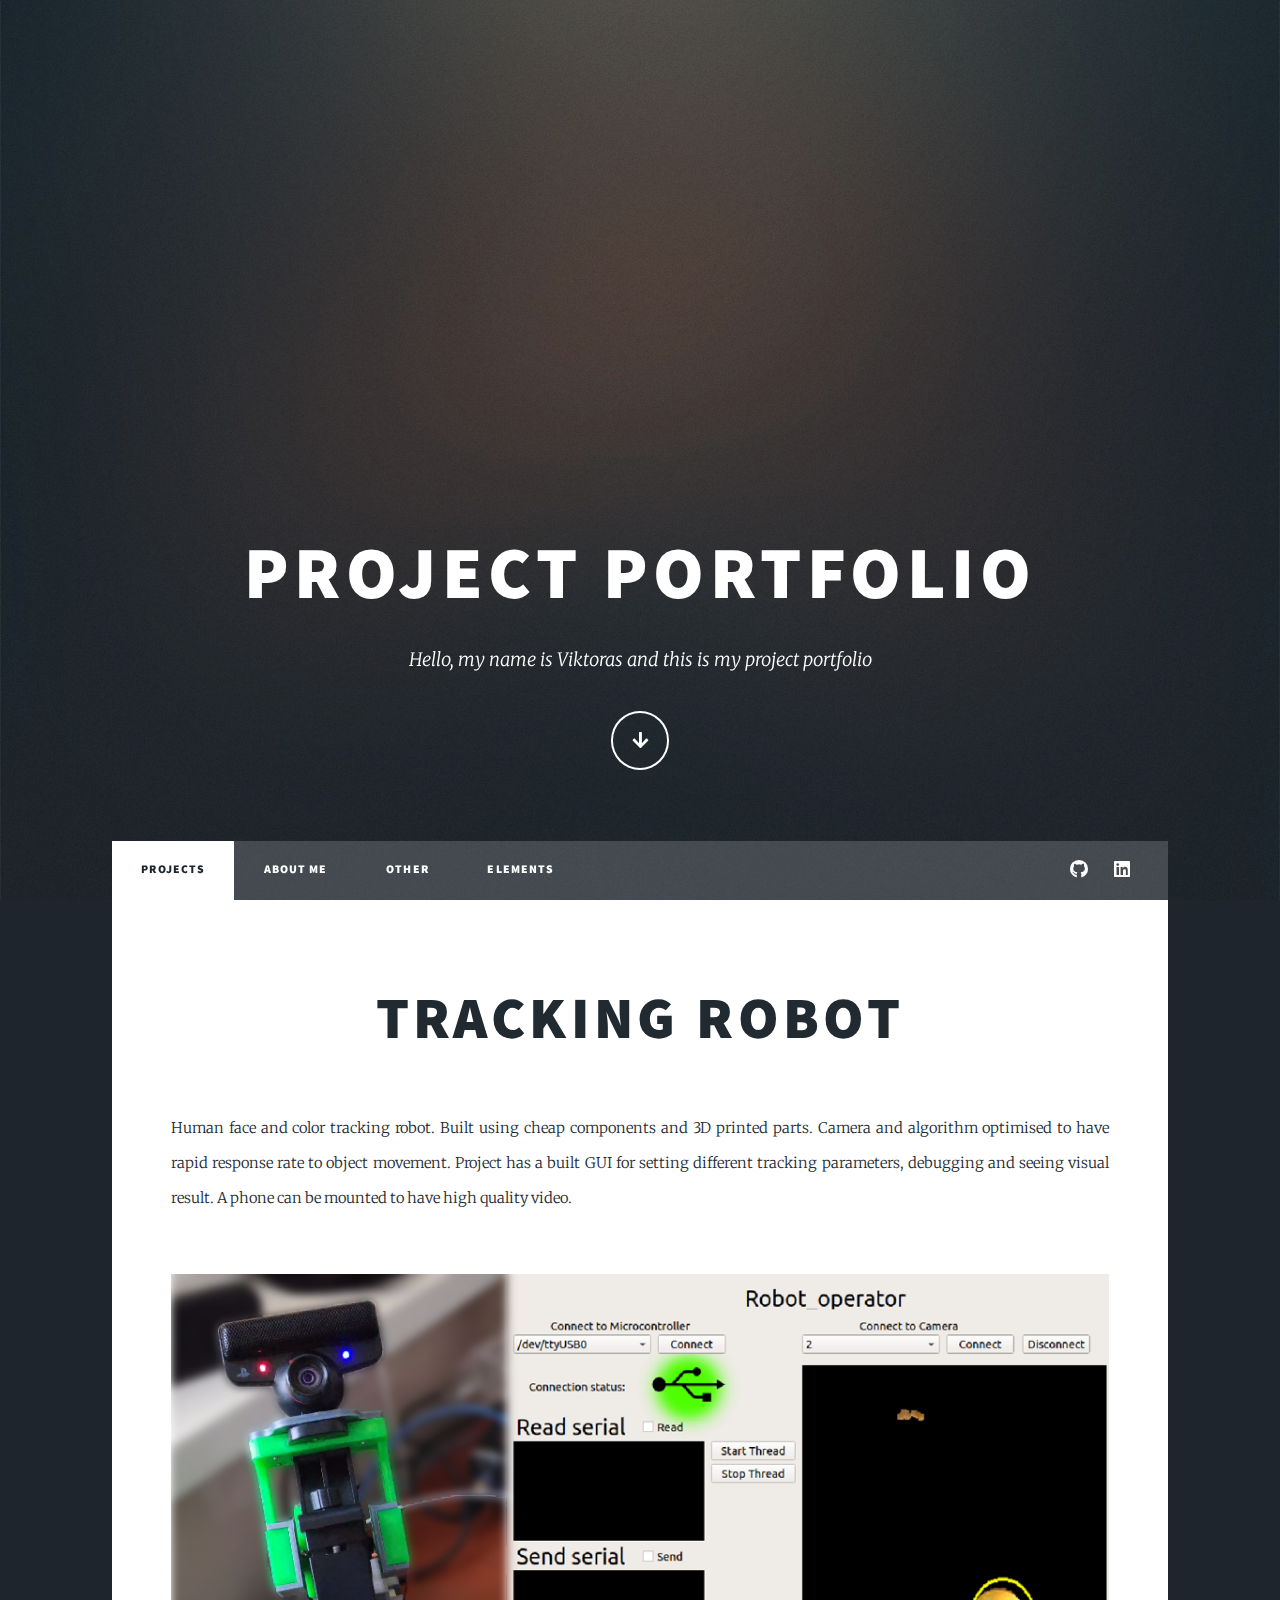
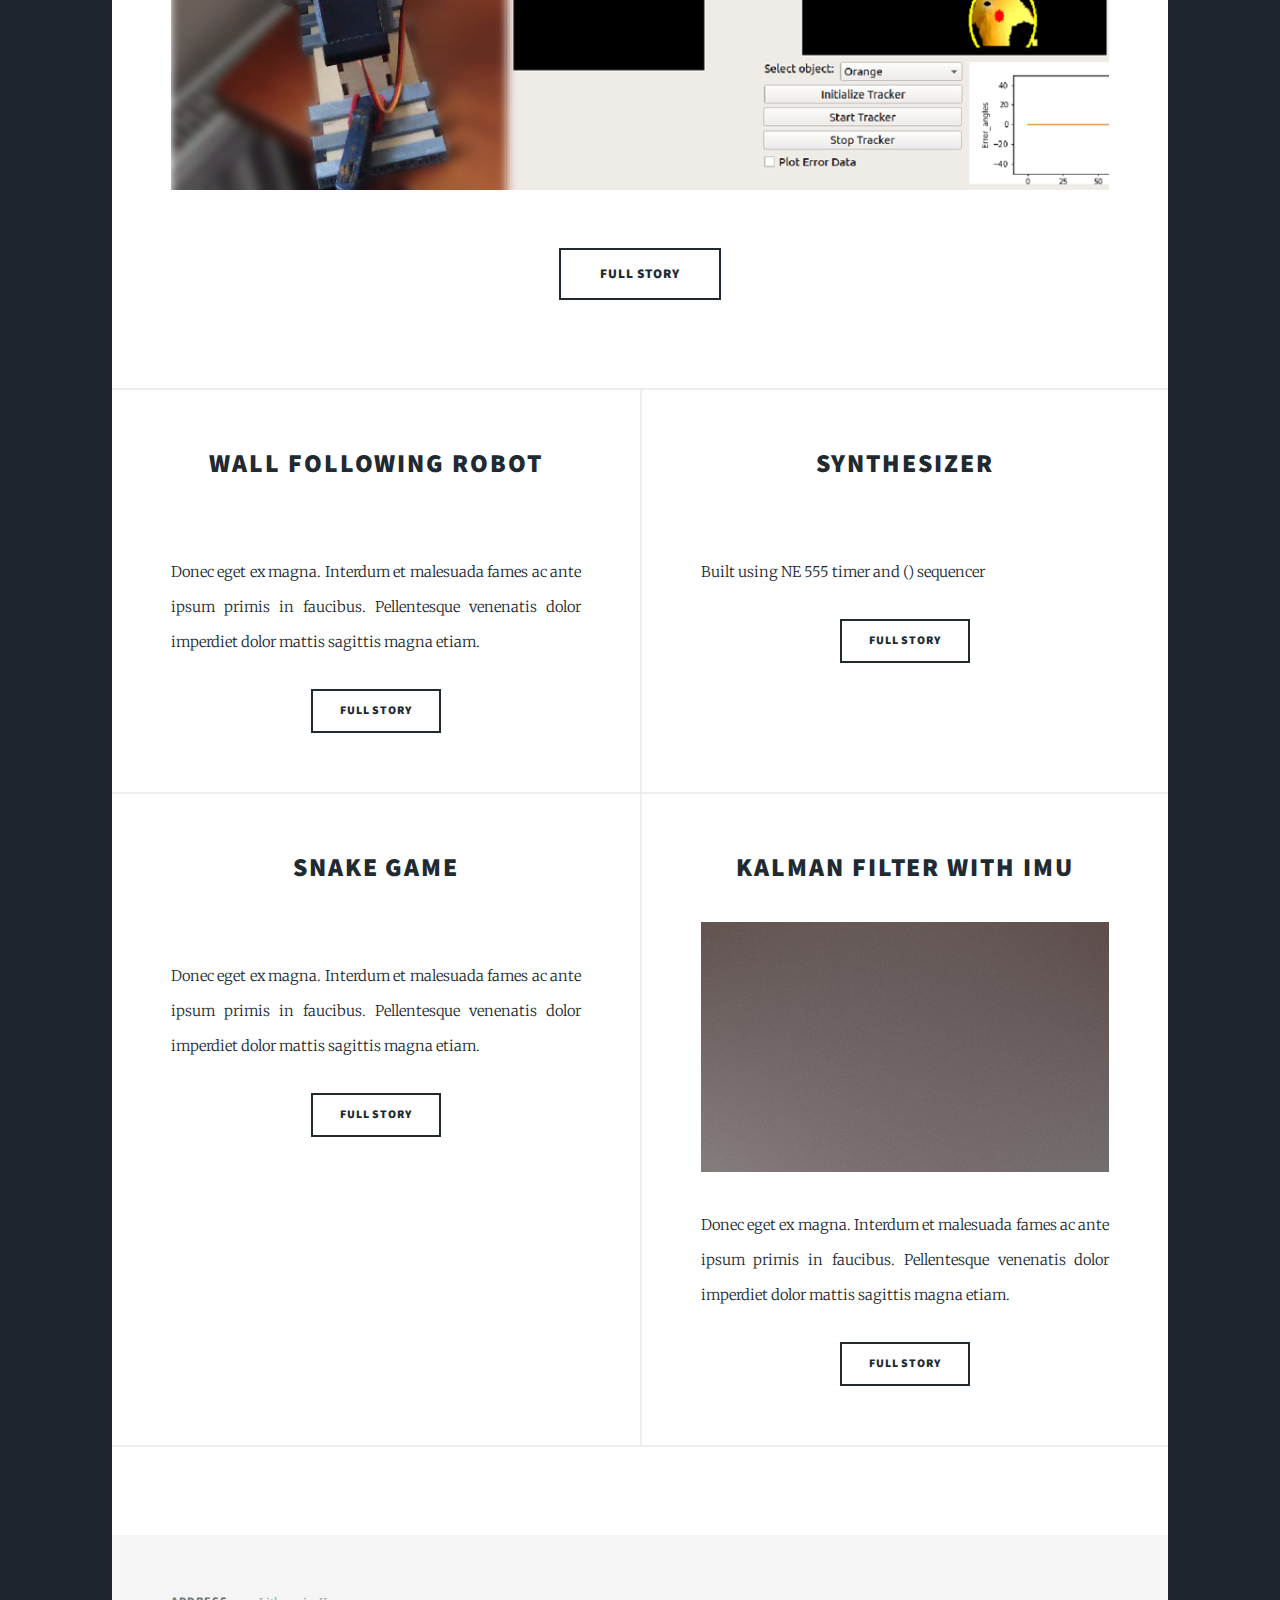
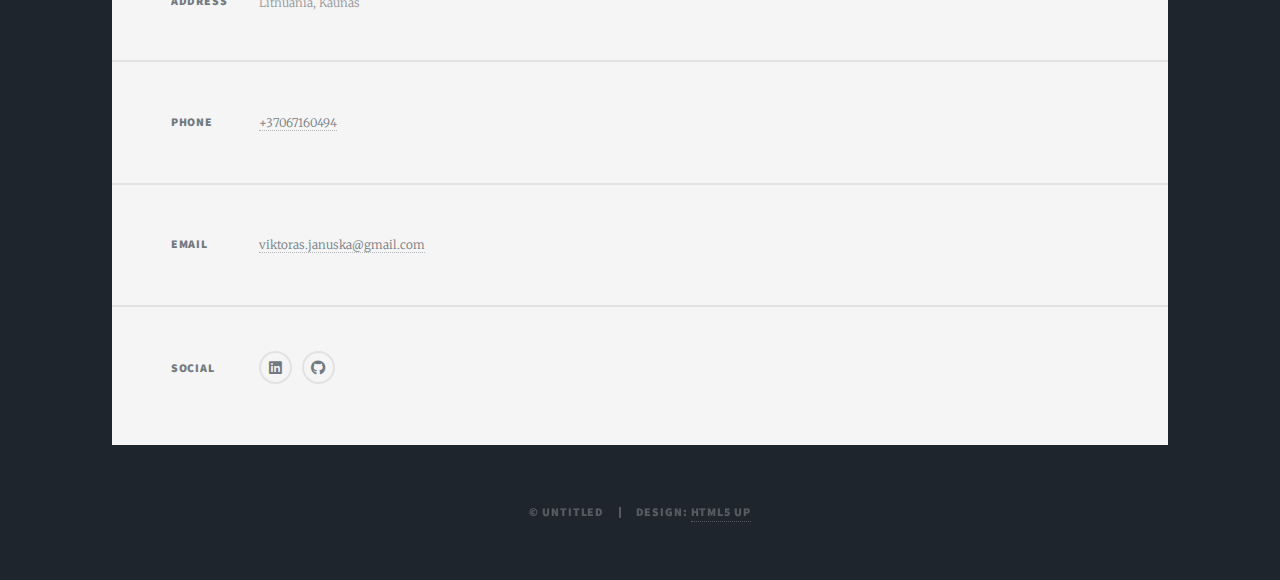
==== commit 28be4273: "Added a few project descriptions" ====
--- a/index.html
+++ b/index.html
@@ -17,12 +17,10 @@
 		<!-- Wrapper -->
 			<div id="wrapper" class="fade-in">
 
-				<!-- Intro -->
+				<!-- 	Intro	 -->
 					<div id="intro">
-						<h1>This is<br />
-						Massively</h1>
-						<p>A free, fully responsive HTML5 + CSS3 site template designed by <a href="https://twitter.com/ajlkn">@ajlkn</a> for <a href="https://html5up.net">HTML5 UP</a><br />
-						and released for free under the <a href="https://html5up.net/license">Creative Commons license</a>.</p>
+						<h1>Project portfolio</h1>
+						<p>Hello, my name is Viktoras and this is my project portfolio</p>
 						<ul class="actions">
 							<li><a href="#header" class="button icon solid solo fa-arrow-down scrolly">Continue</a></li>
 						</ul>
@@ -36,15 +34,14 @@
 				<!-- Nav -->
 					<nav id="nav">
 						<ul class="links">
-							<li class="active"><a href="index.html">This is Massively</a></li>
-							<li><a href="generic.html">Generic Page</a></li>
-							<li><a href="elements.html">Elements Reference</a></li>
+							<li class="active"><a href="index.html">Projects</a></li>
+							<li><a href="About_me.html">About me</a></li>
+							<li><a href="Other.html">Other</a></li>
+							<li><a href="elements.html">elements</a></li>
 						</ul>
 						<ul class="icons">
-							<li><a href="#" class="icon brands fa-twitter"><span class="label">Twitter</span></a></li>
-							<li><a href="#" class="icon brands fa-facebook-f"><span class="label">Facebook</span></a></li>
-							<li><a href="#" class="icon brands fa-instagram"><span class="label">Instagram</span></a></li>
 							<li><a href="#" class="icon brands fa-github"><span class="label">GitHub</span></a></li>
+							<li><a href="#" class="icon brands fa-linkedin"><span class="label">Linkedin</span></a></li>
 						</ul>
 					</nav>
 
@@ -52,18 +49,17 @@
 					<div id="main">
 
 						<!-- Featured Post -->
-							<article class="post featured">
+							<article class="post">
 								<header class="major">
-									<span class="date">April 25, 2017</span>
-									<h2><a href="#">And this is a<br />
-									massive headline</a></h2>
-									<p>Aenean ornare velit lacus varius enim ullamcorper proin aliquam<br />
-									facilisis ante sed etiam magna interdum congue. Lorem ipsum dolor<br />
-									amet nullam sed etiam veroeros.</p>
+									<h2><a href="tracking_robot.html">Tracking robot</a></h2>
 								</header>
-								<a href="#" class="image main"><img src="images/pic01.jpg" alt="" /></a>
+									<p>Human face and color tracking robot. Built using cheap components and 3D printed parts. 
+										Camera and algorithm optimised to have rapid response rate to object movement.
+										Project has a built GUI for setting different tracking parameters, debugging and seeing
+										visual result. A phone can be mounted to have high quality video.</p>
+								<a href="tracking_robot.html" class="image main"><img src="images/Robot_operator_main_picture.png" alt="" /></a>
 								<ul class="actions special">
-									<li><a href="#" class="button large">Full Story</a></li>
+									<li><a href="tracking_robot.html" class="button large">Full Story</a></li>
 								</ul>
 							</article>
 
@@ -71,11 +67,9 @@
 							<section class="posts">
 								<article>
 									<header>
-										<span class="date">April 24, 2017</span>
-										<h2><a href="#">Sed magna<br />
-										ipsum faucibus</a></h2>
+										<h2><a href="#">Wall following robot</a></h2>
 									</header>
-									<a href="#" class="image fit"><img src="images/pic02.jpg" alt="" /></a>
+									<a href="#" class="image fit"><img src="images/Wall_Tracker_main_picture.png" alt="" /></a>
 									<p>Donec eget ex magna. Interdum et malesuada fames ac ante ipsum primis in faucibus. Pellentesque venenatis dolor imperdiet dolor mattis sagittis magna etiam.</p>
 									<ul class="actions special">
 										<li><a href="#" class="button">Full Story</a></li>
@@ -83,11 +77,19 @@
 								</article>
 								<article>
 									<header>
-										<span class="date">April 22, 2017</span>
-										<h2><a href="#">Primis eget<br />
-										imperdiet lorem</a></h2>
+										<h2><a href="#">Synthesizer</a></h2>
 									</header>
-									<a href="#" class="image fit"><img src="images/pic03.jpg" alt="" /></a>
+									<a href="#" class="image fit"><img src="images/Synth.png" alt="" /></a>
+									<p>Built using NE 555 timer and () sequencer</p>
+									<ul class="actions special">
+										<li><a href="#" class="button">Full Story</a></li>
+									</ul>
+								</article>
+								<article>
+									<header>
+										<h2><a href="#">Snake Game</a></h2>
+									</header>
+									<a href="#" class="image fit"><img src="images/Snake_game.gif" alt="" /></a>
 									<p>Donec eget ex magna. Interdum et malesuada fames ac ante ipsum primis in faucibus. Pellentesque venenatis dolor imperdiet dolor mattis sagittis magna etiam.</p>
 									<ul class="actions special">
 										<li><a href="#" class="button">Full Story</a></li>
@@ -95,47 +97,9 @@
 								</article>
 								<article>
 									<header>
-										<span class="date">April 18, 2017</span>
-										<h2><a href="#">Ante mattis<br />
-										interdum dolor</a></h2>
+										<h2><a href="#">Kalman filter with IMU</a></h2>
 									</header>
-									<a href="#" class="image fit"><img src="images/pic04.jpg" alt="" /></a>
-									<p>Donec eget ex magna. Interdum et malesuada fames ac ante ipsum primis in faucibus. Pellentesque venenatis dolor imperdiet dolor mattis sagittis magna etiam.</p>
-									<ul class="actions special">
-										<li><a href="#" class="button">Full Story</a></li>
-									</ul>
-								</article>
-								<article>
-									<header>
-										<span class="date">April 14, 2017</span>
-										<h2><a href="#">Tempus sed<br />
-										nulla imperdiet</a></h2>
-									</header>
-									<a href="#" class="image fit"><img src="images/pic05.jpg" alt="" /></a>
-									<p>Donec eget ex magna. Interdum et malesuada fames ac ante ipsum primis in faucibus. Pellentesque venenatis dolor imperdiet dolor mattis sagittis magna etiam.</p>
-									<ul class="actions special">
-										<li><a href="#" class="button">Full Story</a></li>
-									</ul>
-								</article>
-								<article>
-									<header>
-										<span class="date">April 11, 2017</span>
-										<h2><a href="#">Odio magna<br />
-										sed consectetur</a></h2>
-									</header>
-									<a href="#" class="image fit"><img src="images/pic06.jpg" alt="" /></a>
-									<p>Donec eget ex magna. Interdum et malesuada fames ac ante ipsum primis in faucibus. Pellentesque venenatis dolor imperdiet dolor mattis sagittis magna etiam.</p>
-									<ul class="actions special">
-										<li><a href="#" class="button">Full Story</a></li>
-									</ul>
-								</article>
-								<article>
-									<header>
-										<span class="date">April 7, 2017</span>
-										<h2><a href="#">Augue lorem<br />
-										primis vestibulum</a></h2>
-									</header>
-									<a href="#" class="image fit"><img src="images/pic07.jpg" alt="" /></a>
+									<a href="#" class="image fit"><img src="images/pic03.jpg" alt="" /></a>
 									<p>Donec eget ex magna. Interdum et malesuada fames ac ante ipsum primis in faucibus. Pellentesque venenatis dolor imperdiet dolor mattis sagittis magna etiam.</p>
 									<ul class="actions special">
 										<li><a href="#" class="button">Full Story</a></li>
@@ -145,9 +109,10 @@
 
 						<!-- Footer -->
 							<footer>
-								<div class="pagination">
+								
+								<!--div class="pagination"-->
 									<!--<a href="#" class="previous">Prev</a>-->
-									<a href="#" class="page active">1</a>
+									<!--a href="#" class="page active">1</a>
 									<a href="#" class="page">2</a>
 									<a href="#" class="page">3</a>
 									<span class="extra">&hellip;</span>
@@ -155,54 +120,30 @@
 									<a href="#" class="page">9</a>
 									<a href="#" class="page">10</a>
 									<a href="#" class="next">Next</a>
-								</div>
+								</div>-->
 							</footer>
 
 					</div>
 
 				<!-- Footer -->
 					<footer id="footer">
-						<section>
-							<form method="post" action="#">
-								<div class="fields">
-									<div class="field">
-										<label for="name">Name</label>
-										<input type="text" name="name" id="name" />
-									</div>
-									<div class="field">
-										<label for="email">Email</label>
-										<input type="text" name="email" id="email" />
-									</div>
-									<div class="field">
-										<label for="message">Message</label>
-										<textarea name="message" id="message" rows="3"></textarea>
-									</div>
-								</div>
-								<ul class="actions">
-									<li><input type="submit" value="Send Message" /></li>
-								</ul>
-							</form>
-						</section>
 						<section class="split contact">
 							<section class="alt">
 								<h3>Address</h3>
-								<p>1234 Somewhere Road #87257<br />
-								Nashville, TN 00000-0000</p>
+								<p>Lithuania, Kaunas</p>
 							</section>
 							<section>
 								<h3>Phone</h3>
-								<p><a href="#">(000) 000-0000</a></p>
+								<p><a href="#">+37067160494</a></p>
 							</section>
 							<section>
 								<h3>Email</h3>
-								<p><a href="#">info@untitled.tld</a></p>
+								<p><a href="#">viktoras.januska@gmail.com</a></p>
 							</section>
 							<section>
 								<h3>Social</h3>
 								<ul class="icons alt">
-									<li><a href="#" class="icon brands alt fa-twitter"><span class="label">Twitter</span></a></li>
-									<li><a href="#" class="icon brands alt fa-facebook-f"><span class="label">Facebook</span></a></li>
-									<li><a href="#" class="icon brands alt fa-instagram"><span class="label">Instagram</span></a></li>
+									<li><a href="#" class="icon brands alt fa-linkedin"><span class="label">Linkedin</span></a></li>
 									<li><a href="#" class="icon brands alt fa-github"><span class="label">GitHub</span></a></li>
 								</ul>
 							</section>
--- a/assets/css/main.css
+++ b/assets/css/main.css
@@ -2605,7 +2605,16 @@
 			.image.left img, .image.right img {
 				width: 100%;
 			}
-
+		/*keiciu*/
+		.image.center{
+			
+			margin: 0 2rem 2rem 0;
+			top: 0.75rem;
+			max-width: 70%;
+            left: 25%;
+            margin-left: -100px;
+		}
+		/*keiciu*/
 		.image.left {
 			float: left;
 			margin: 0 2rem 2rem 0;
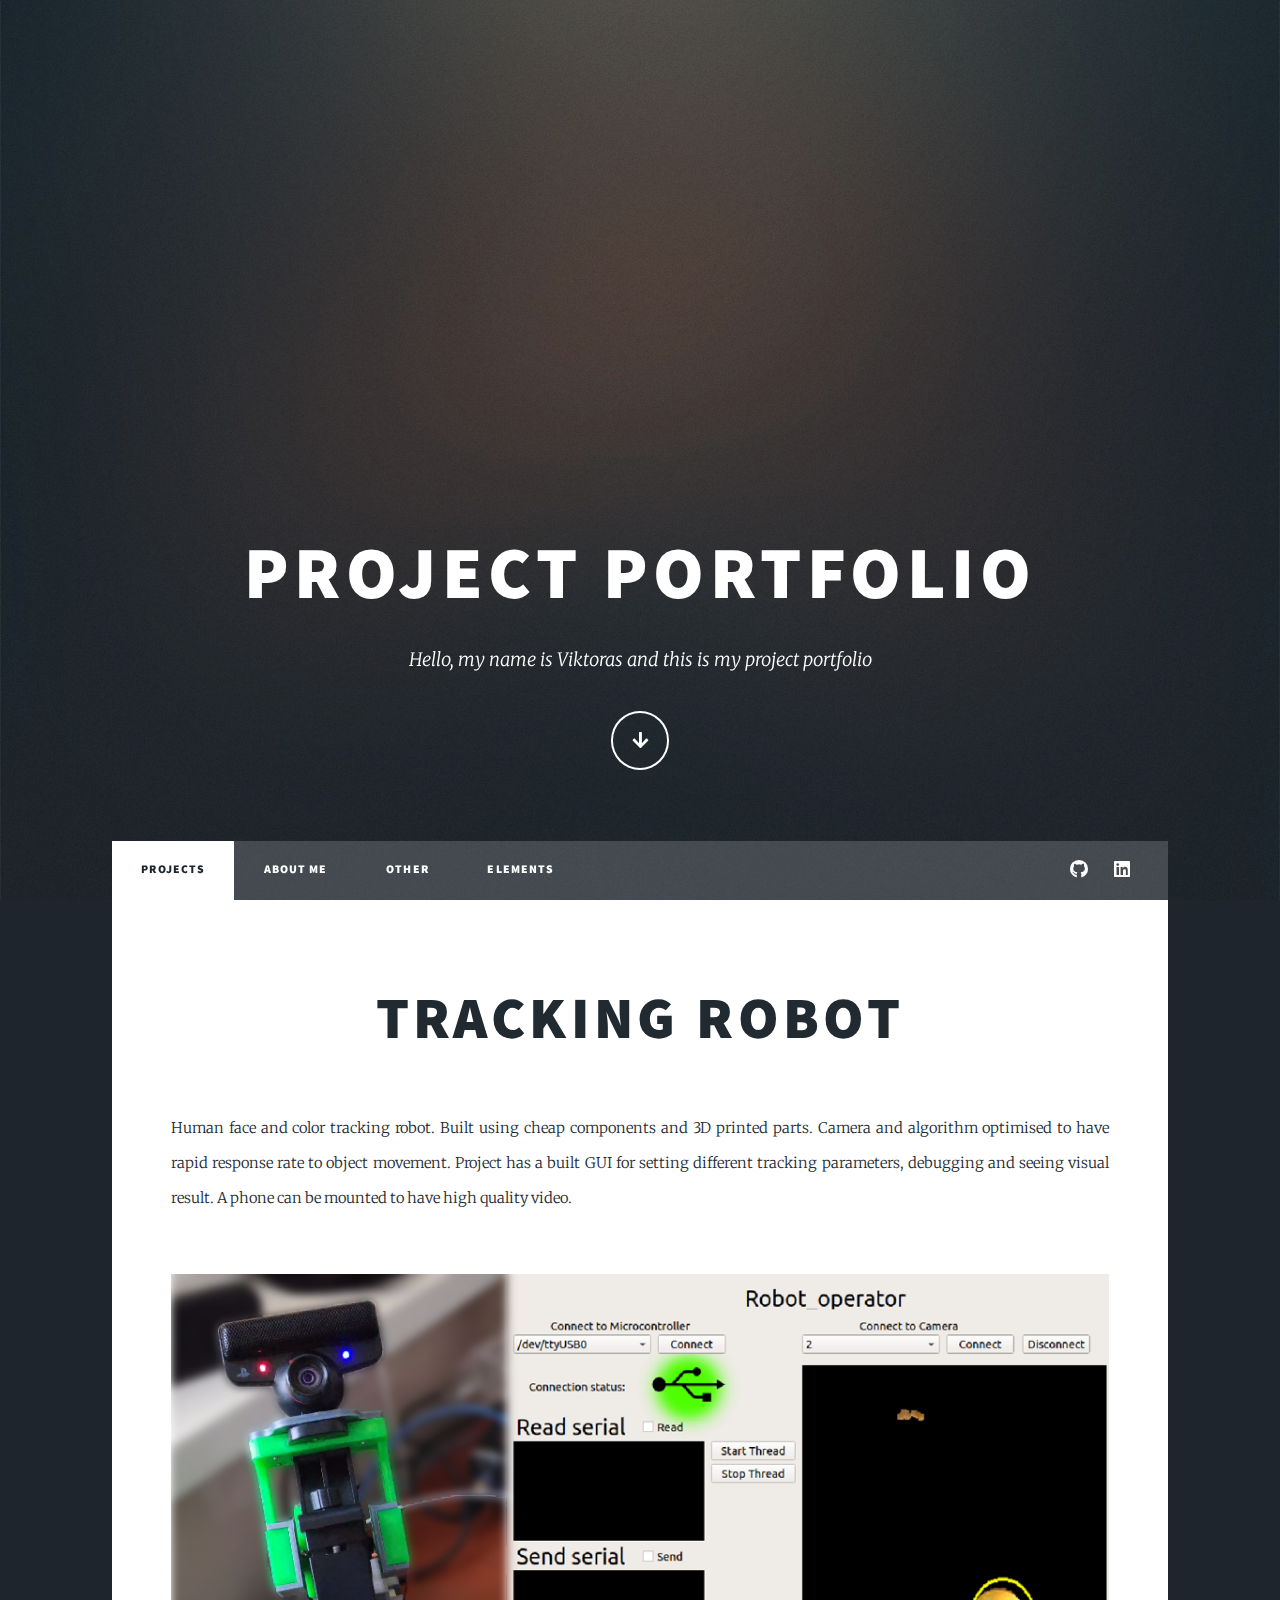
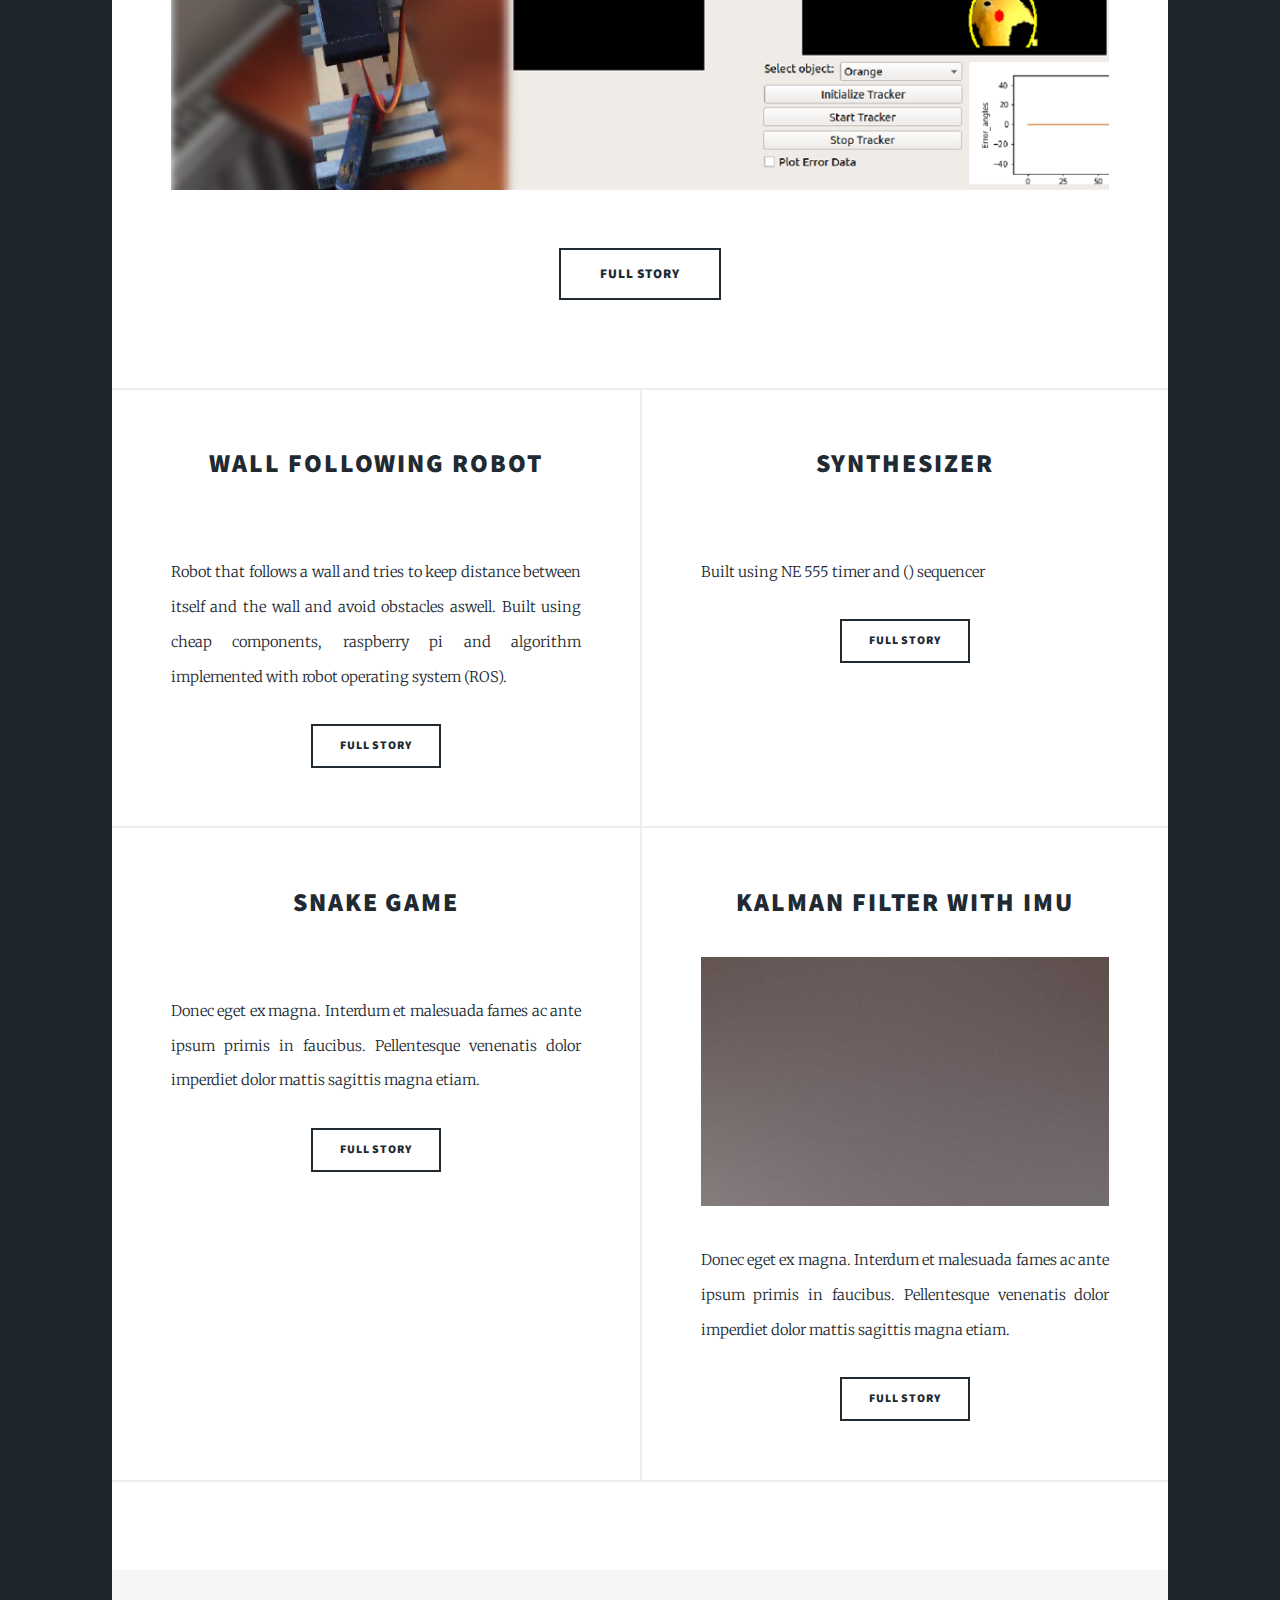
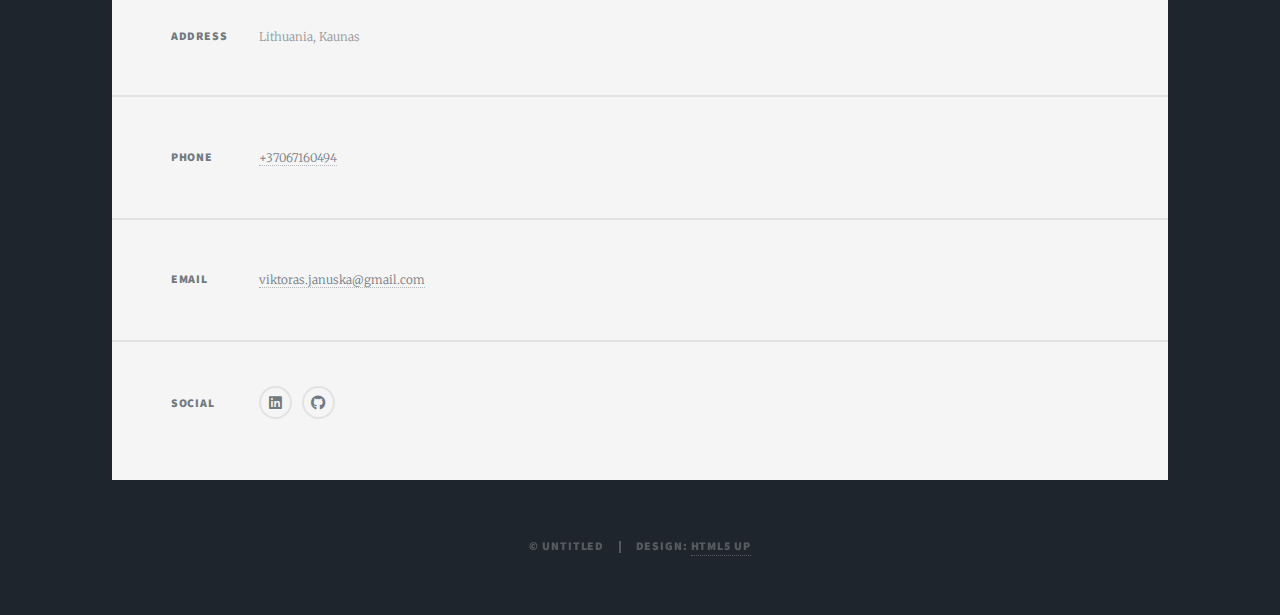
==== commit 3290fa9d: "Almost finnished robot tracker description" ====
--- a/index.html
+++ b/index.html
@@ -67,12 +67,16 @@
 							<section class="posts">
 								<article>
 									<header>
-										<h2><a href="#">Wall following robot</a></h2>
+										<h2><a href="wall_following_robot.html">Wall following robot</a></h2>
 									</header>
-									<a href="#" class="image fit"><img src="images/Wall_Tracker_main_picture.png" alt="" /></a>
-									<p>Donec eget ex magna. Interdum et malesuada fames ac ante ipsum primis in faucibus. Pellentesque venenatis dolor imperdiet dolor mattis sagittis magna etiam.</p>
+									<a href="wall_following_robot.html" class="image fit"><img src="images/Wall_Tracker_main_picture.png" alt="" /></a>
+									<p>Robot that follows a wall and tries to keep distance between
+										itself and the wall and avoid obstacles aswell. 
+										Built using cheap components, raspberry pi and 
+										algorithm implemented with robot operating system (ROS).
+									</p>
 									<ul class="actions special">
-										<li><a href="#" class="button">Full Story</a></li>
+										<li><a href="wall_following_robot.html" class="button">Full Story</a></li>
 									</ul>
 								</article>
 								<article>
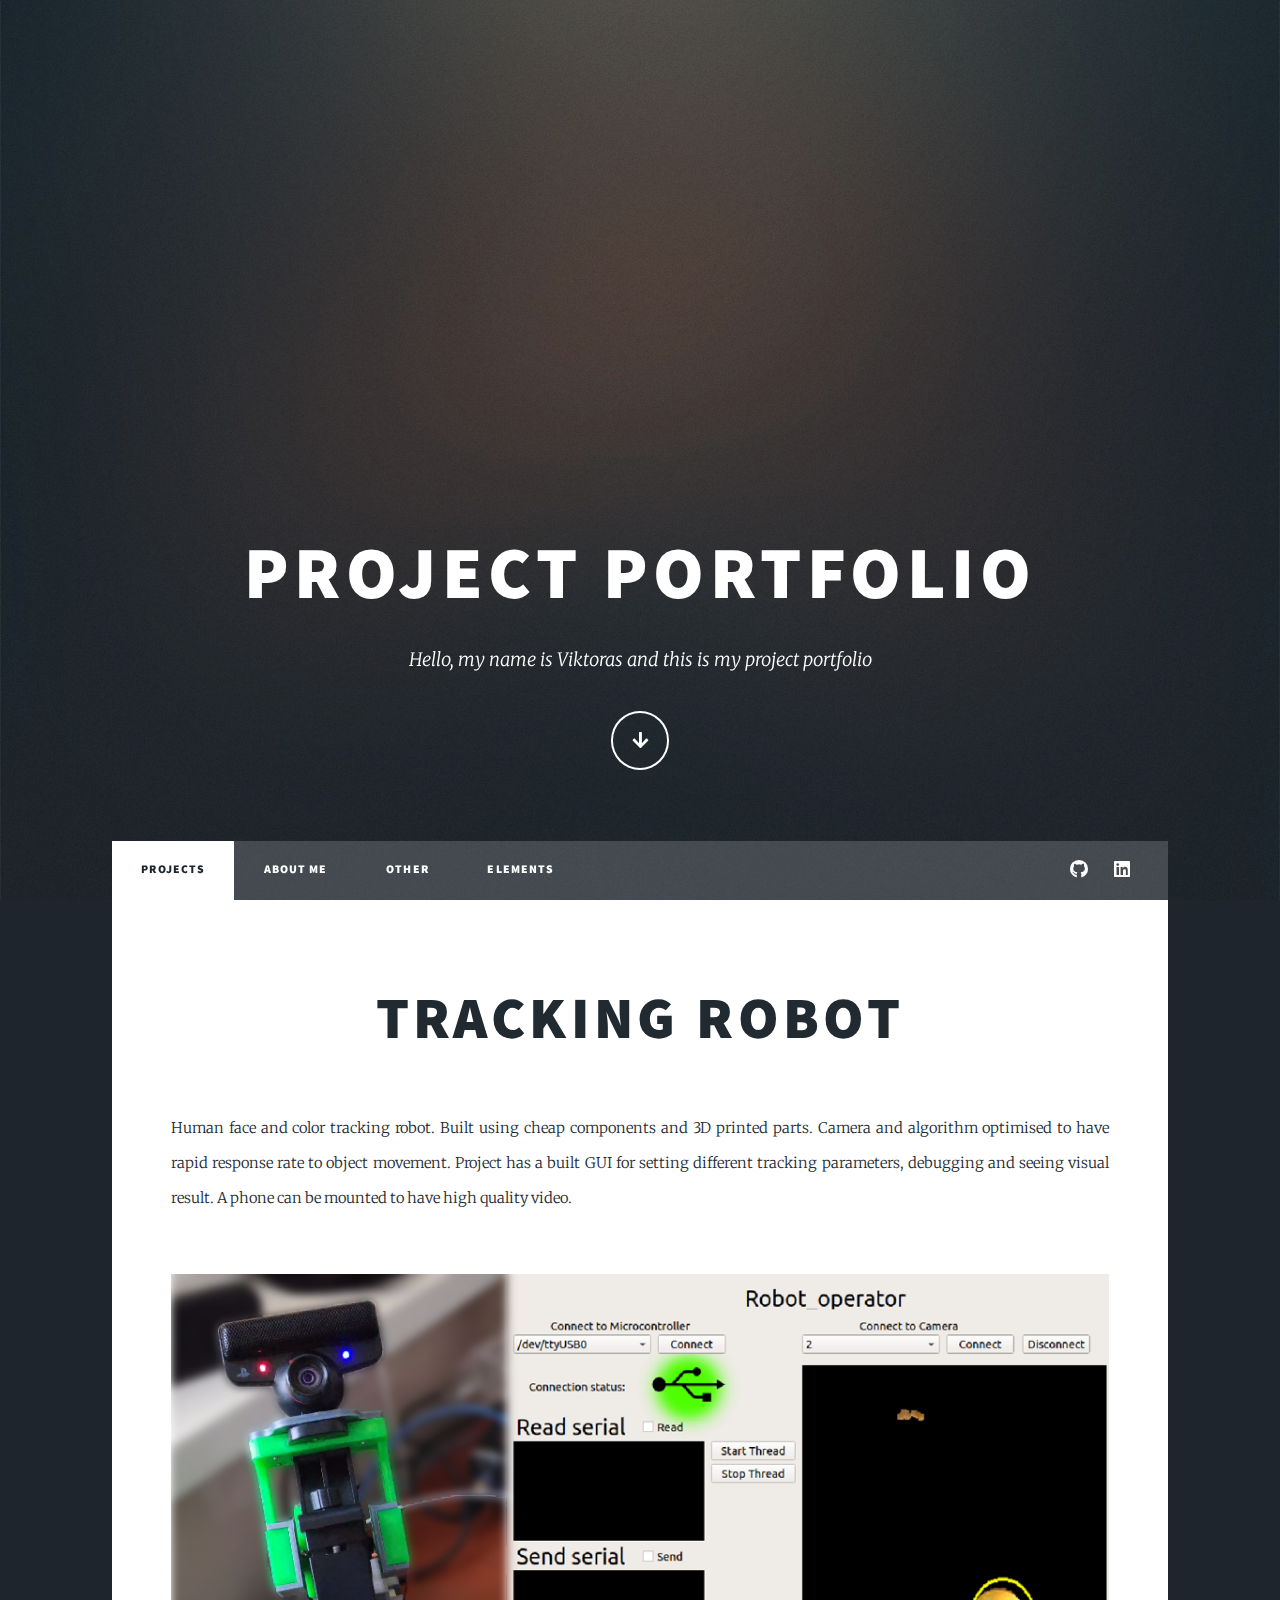
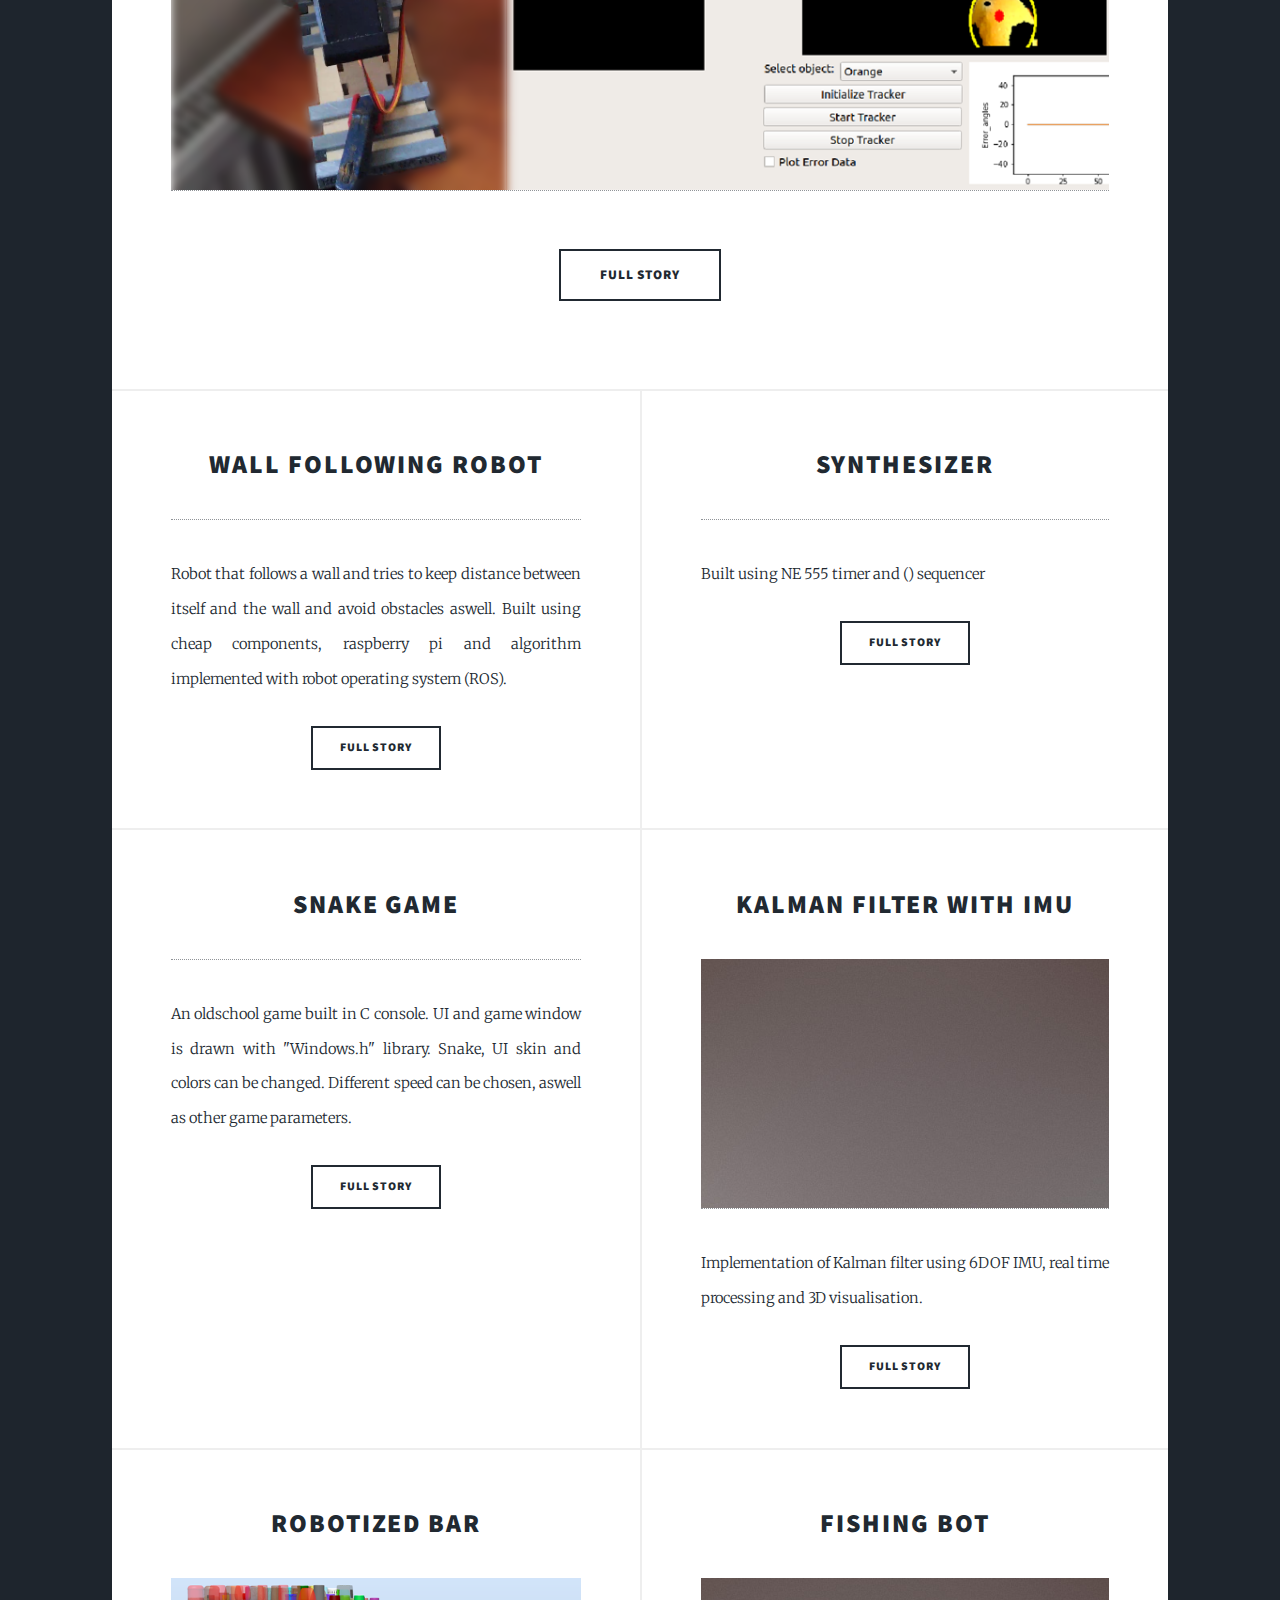
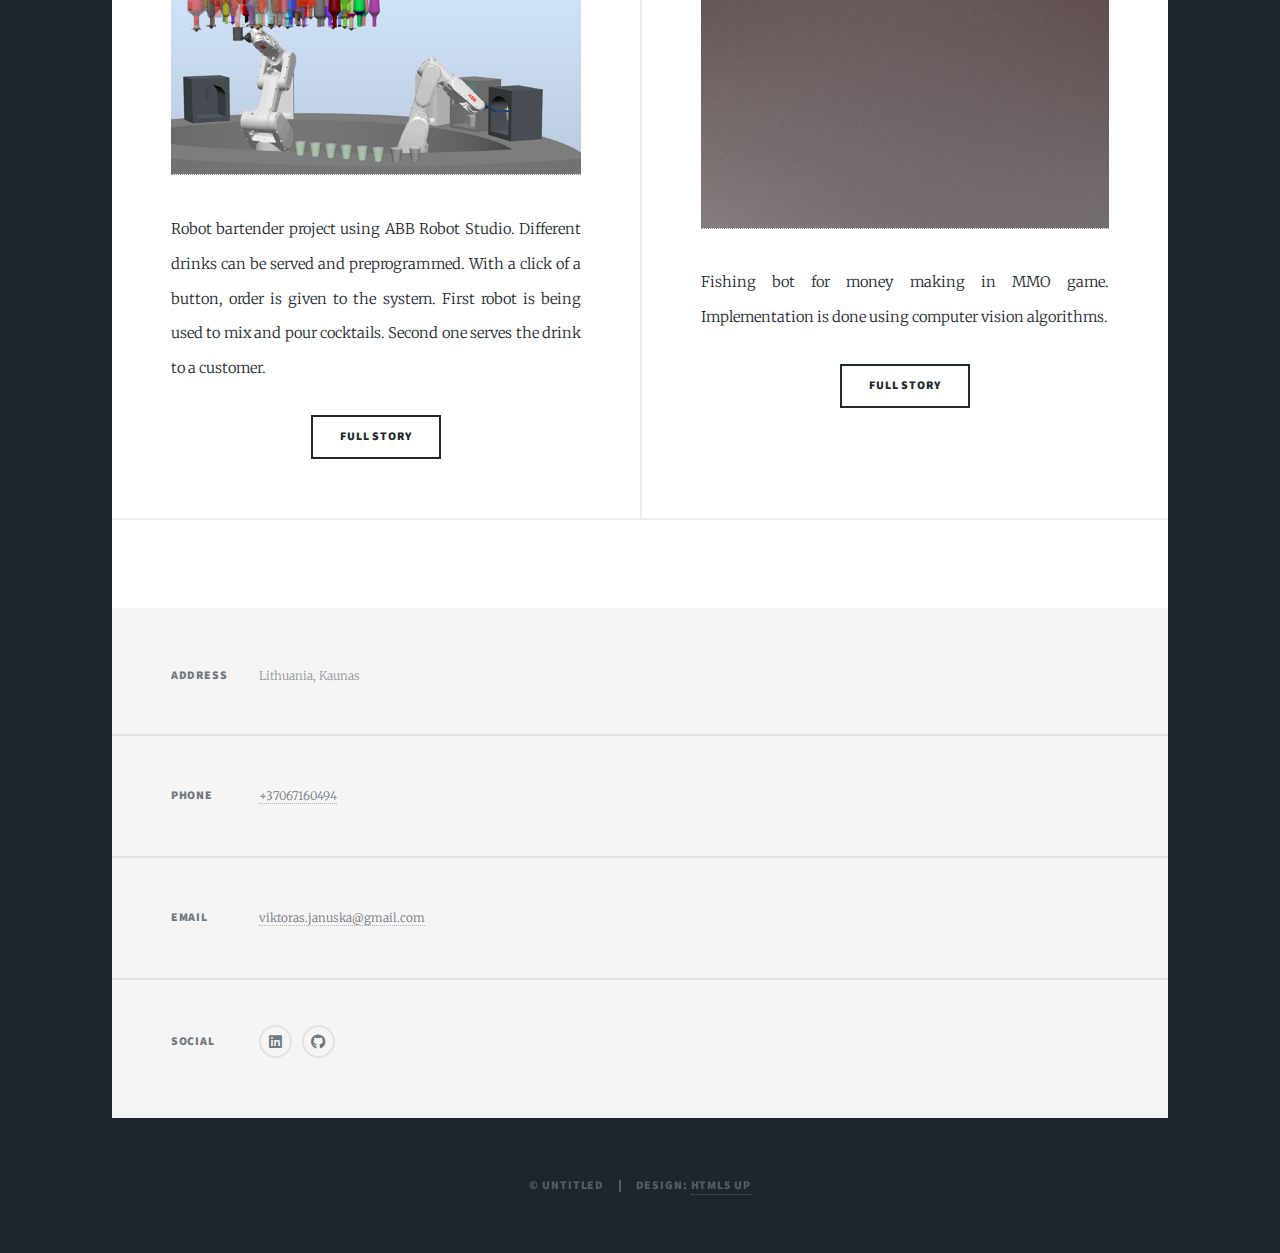
==== commit 8b6ccd7b: "Robot bartenders changed" ====
--- a/index.html
+++ b/index.html
@@ -6,7 +6,7 @@
 -->
 <html>
 	<head>
-		<title>Massively by HTML5 UP</title>
+		<title>Projects</title>
 		<meta charset="utf-8" />
 		<meta name="viewport" content="width=device-width, initial-scale=1, user-scalable=no" />
 		<link rel="stylesheet" href="assets/css/main.css" />
@@ -28,7 +28,7 @@
 
 				<!-- Header -->
 					<header id="header">
-						<a href="index.html" class="logo">Massively</a>
+						<a href="index.html" class="logo">Projects</a>
 					</header>
 
 				<!-- Nav -->
@@ -40,8 +40,8 @@
 							<li><a href="elements.html">elements</a></li>
 						</ul>
 						<ul class="icons">
-							<li><a href="#" class="icon brands fa-github"><span class="label">GitHub</span></a></li>
-							<li><a href="#" class="icon brands fa-linkedin"><span class="label">Linkedin</span></a></li>
+							<li><a href="https://github.com/Vycka-AI" class="icon brands fa-github"><span class="label">GitHub</span></a></li>
+							<li><a href="https://www.linkedin.com/in/viktoras-janu%C5%A1ka-5b5526222/" class="icon brands fa-linkedin"><span class="label">Linkedin</span></a></li>
 						</ul>
 					</nav>
 
@@ -81,32 +81,58 @@
 								</article>
 								<article>
 									<header>
-										<h2><a href="#">Synthesizer</a></h2>
-									</header>
-									<a href="#" class="image fit"><img src="images/Synth.png" alt="" /></a>
+										<h2><a href="generic_synthesizer_project.html">Synthesizer</a></h2>
+									</header>
+									<a href="generic_synthesizer_project.html" class="image fit"><img src="images/Synth.png" alt="" /></a>
 									<p>Built using NE 555 timer and () sequencer</p>
 									<ul class="actions special">
-										<li><a href="#" class="button">Full Story</a></li>
-									</ul>
-								</article>
-								<article>
-									<header>
-										<h2><a href="#">Snake Game</a></h2>
-									</header>
-									<a href="#" class="image fit"><img src="images/Snake_game.gif" alt="" /></a>
-									<p>Donec eget ex magna. Interdum et malesuada fames ac ante ipsum primis in faucibus. Pellentesque venenatis dolor imperdiet dolor mattis sagittis magna etiam.</p>
-									<ul class="actions special">
-										<li><a href="#" class="button">Full Story</a></li>
-									</ul>
-								</article>
-								<article>
-									<header>
-										<h2><a href="#">Kalman filter with IMU</a></h2>
-									</header>
-									<a href="#" class="image fit"><img src="images/pic03.jpg" alt="" /></a>
-									<p>Donec eget ex magna. Interdum et malesuada fames ac ante ipsum primis in faucibus. Pellentesque venenatis dolor imperdiet dolor mattis sagittis magna etiam.</p>
-									<ul class="actions special">
-										<li><a href="#" class="button">Full Story</a></li>
+										<li><a href="generic_synthesizer_project.html" class="button">Full Story</a></li>
+									</ul>
+								</article>
+								<article>
+									<header>
+										<h2><a href="generic_snake_project.html">Snake Game</a></h2>
+									</header>
+									<a href="generic_snake_project.html" class="image fit"><img src="images/Snake_game.gif" alt="" /></a>
+									<p>An oldschool game built in C console. UI and game window is drawn with "Windows.h" library.
+										Snake, UI skin and colors can be changed. Different speed can be chosen, aswell as other game parameters.
+									</p>
+									<ul class="actions special">
+										<li><a href="generic_snake_project.html" class="button">Full Story</a></li>
+									</ul>
+								</article>
+								<article>
+									<header>
+										<h2><a href="IMU_Kalman_filter.html">Kalman filter with IMU</a></h2>
+									</header>
+									<a href="IMU_Kalman_filter.html" class="image fit"><img src="images/pic03.jpg" alt="" /></a>
+									<p>Implementation of Kalman filter using 6DOF IMU, real time processing and 3D visualisation.</p>
+									<ul class="actions special">
+										<li><a href="IMU_Kalman_filter.html" class="button">Full Story</a></li>
+									</ul>
+								</article>
+								<article>
+									<header>
+										<h2><a href="generic_robot_bartender.html">Robotized bar</a></h2>
+									</header>
+									<a href="generic_robot_bartender.html" class="image fit"><img src="images/Bartenders.png" alt="" /></a>
+									<p> Robot bartender project using ABB Robot Studio. Different drinks can be served and preprogrammed. 
+										With a click of a button, order is given to the system.
+										First robot is being used to mix and pour cocktails. Second one serves the drink
+										to a customer.
+									</p>
+									<ul class="actions special">
+										<li><a href="generic_robot_bartender.html" class="button">Full Story</a></li>
+									</ul>
+								</article>
+								<article>
+									<header>
+										<h2><a href="generic_fishing_bot.html">Fishing bot</a></h2>
+									</header>
+									<a href="generic_fishing_bot.html" class="image fit"><img src="images/pic03.jpg" alt="" /></a>
+									<p>Fishing bot for money making in MMO game. Implementation is done using computer vision algorithms.</p>
+									<ul class="actions special">
+										<li><a href="generic_fishing_bot.html" class="button">Full Story</a></li>
 									</ul>
 								</article>
 							</section>
@@ -147,8 +173,8 @@
 							<section>
 								<h3>Social</h3>
 								<ul class="icons alt">
-									<li><a href="#" class="icon brands alt fa-linkedin"><span class="label">Linkedin</span></a></li>
-									<li><a href="#" class="icon brands alt fa-github"><span class="label">GitHub</span></a></li>
+									<li><a href="https://www.linkedin.com/in/viktoras-janu%C5%A1ka-5b5526222/" class="icon brands alt fa-linkedin"><span class="label">Linkedin</span></a></li>
+									<li><a href="https://github.com/Vycka-AI" class="icon brands alt fa-github"><span class="label">GitHub</span></a></li>
 								</ul>
 							</section>
 						</section>
--- a/assets/css/main.css
+++ b/assets/css/main.css
@@ -392,6 +392,10 @@
 		}
 
 		.row > .col-4 {
+			width: 33.33333%;
+		}
+
+		.row > .col-4_edited {
 			width: 33.33333%;
 		}
 
@@ -2589,7 +2593,7 @@
 /* Image */
 
 	.image {
-		border: 0;
+		/*border: 0;*/
 		display: inline-block;
 		position: relative;
 	}
@@ -2607,7 +2611,7 @@
 			}
 		/*keiciu*/
 		.image.center{
-			
+
 			margin: 0 2rem 2rem 0;
 			top: 0.75rem;
 			max-width: 70%;
@@ -2640,7 +2644,48 @@
 			.image.fit img {
 				width: 100%;
 			}
-
+		/*keiciu*/
+		.image.fittas {
+				display: block;
+				flex-direction: center;
+				margin: 0 auto;
+				min-height: 250px;
+				width: auto;
+				justify-content: center;
+				align-items: center;
+				text-align: center;
+				width: 100%
+				
+		}
+		.image.fitt {
+			margin: 0 auto;
+			display: block;
+			max-width: 120%;
+			justify-content: center;
+			align-items: center;
+			text-align: center;
+		}
+			.image.fitt:first-child {
+				margin: 0 auto;
+				display: block;
+				justify-content: center;
+				align-items: center;
+				text-align: center;
+			}
+
+			.image.fitt img {
+				margin-left: auto;
+				margin-right: auto;
+				margin-top: 20px;
+				margin-bottom: 20px;
+				min-width: 75%;
+				max-width: 100%;
+				display: block;
+				justify-content: center;
+				align-items: center;
+				text-align: center;
+			}
+			
 		.image.main {
 			display: block;
 			margin: 4rem 0;
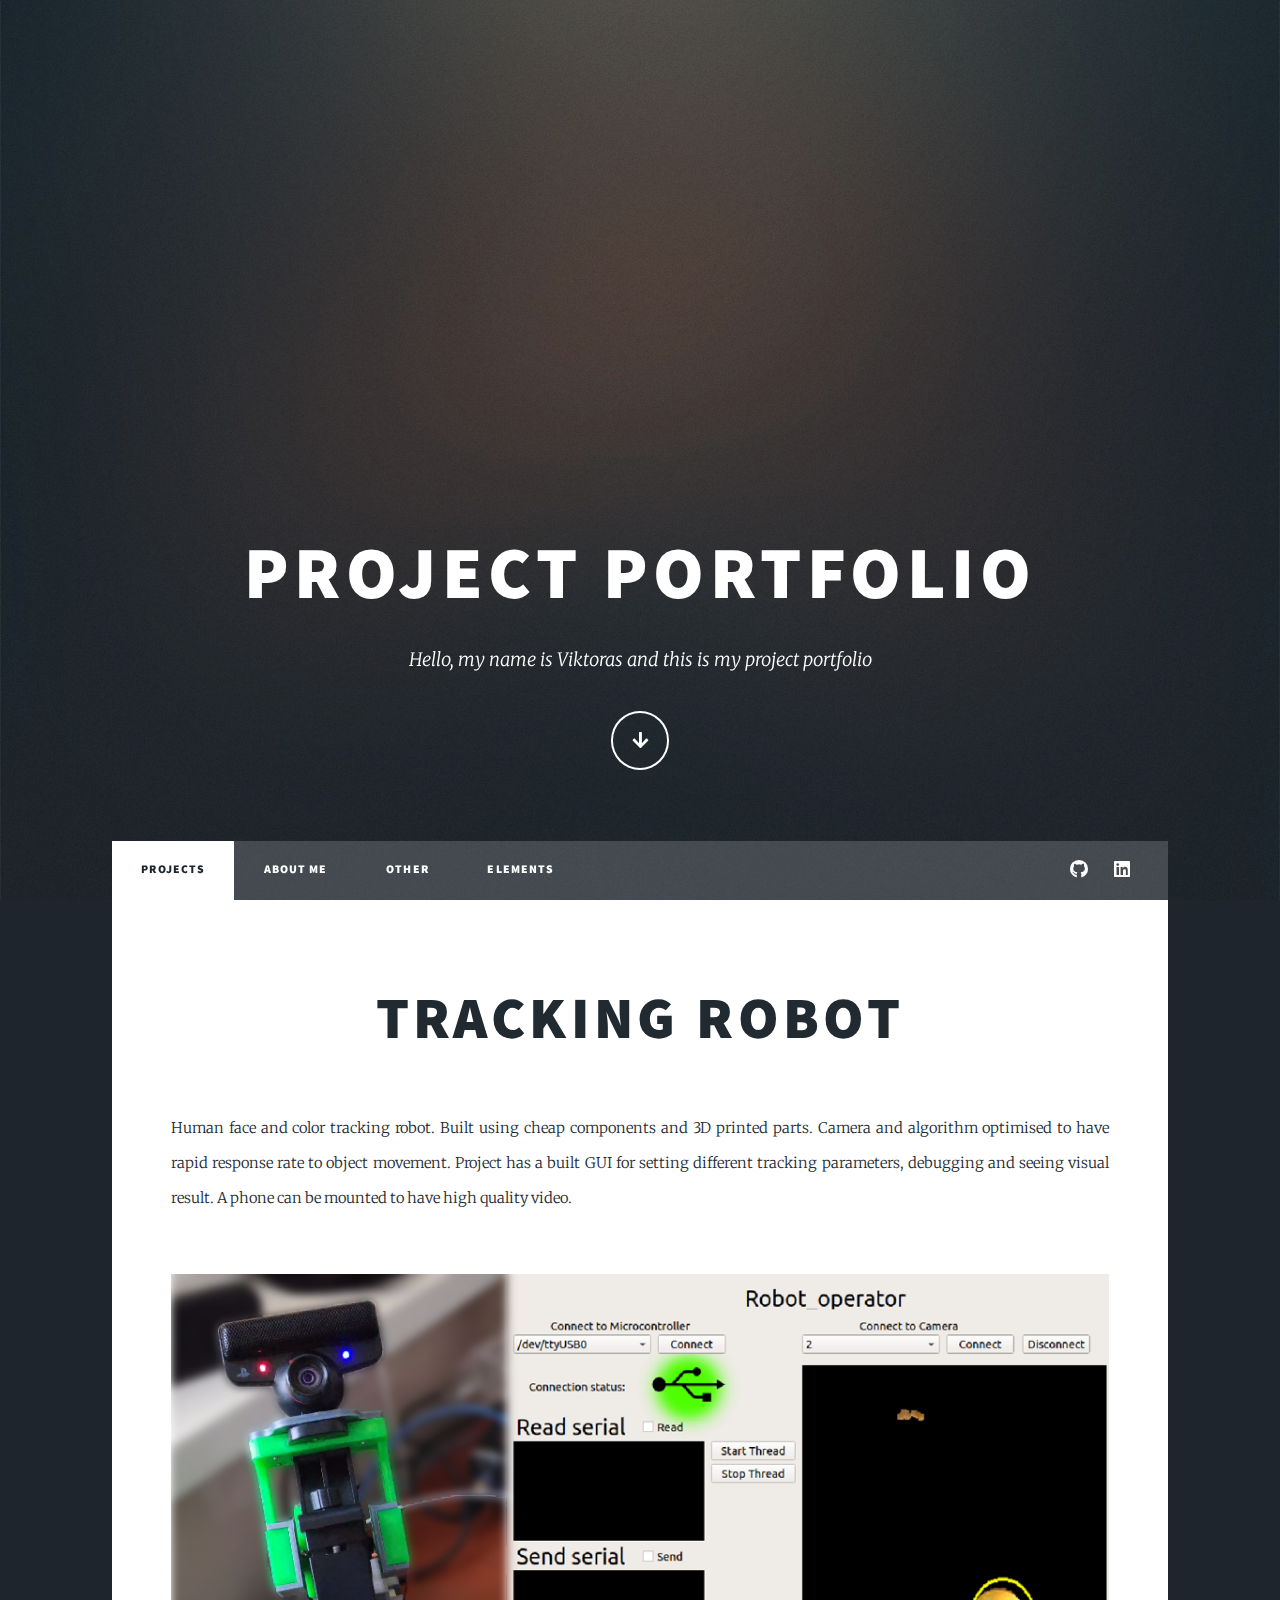
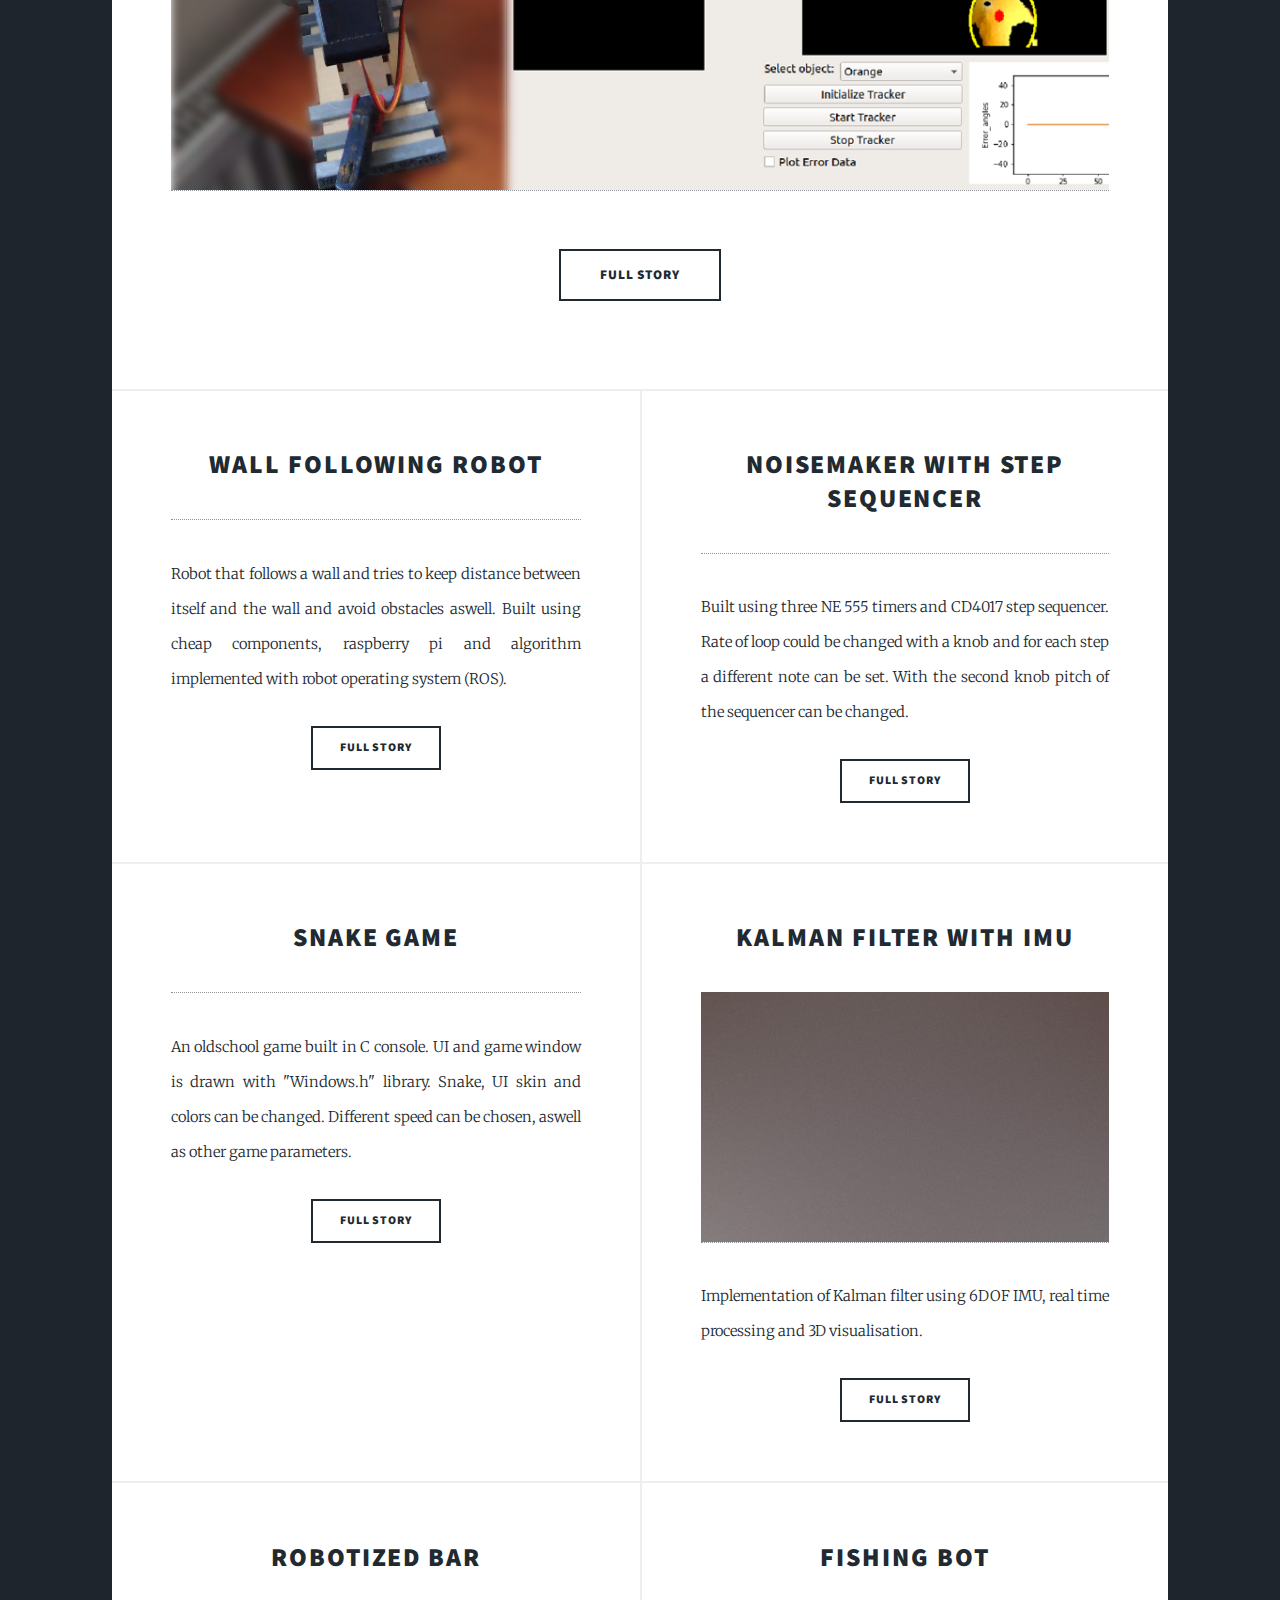
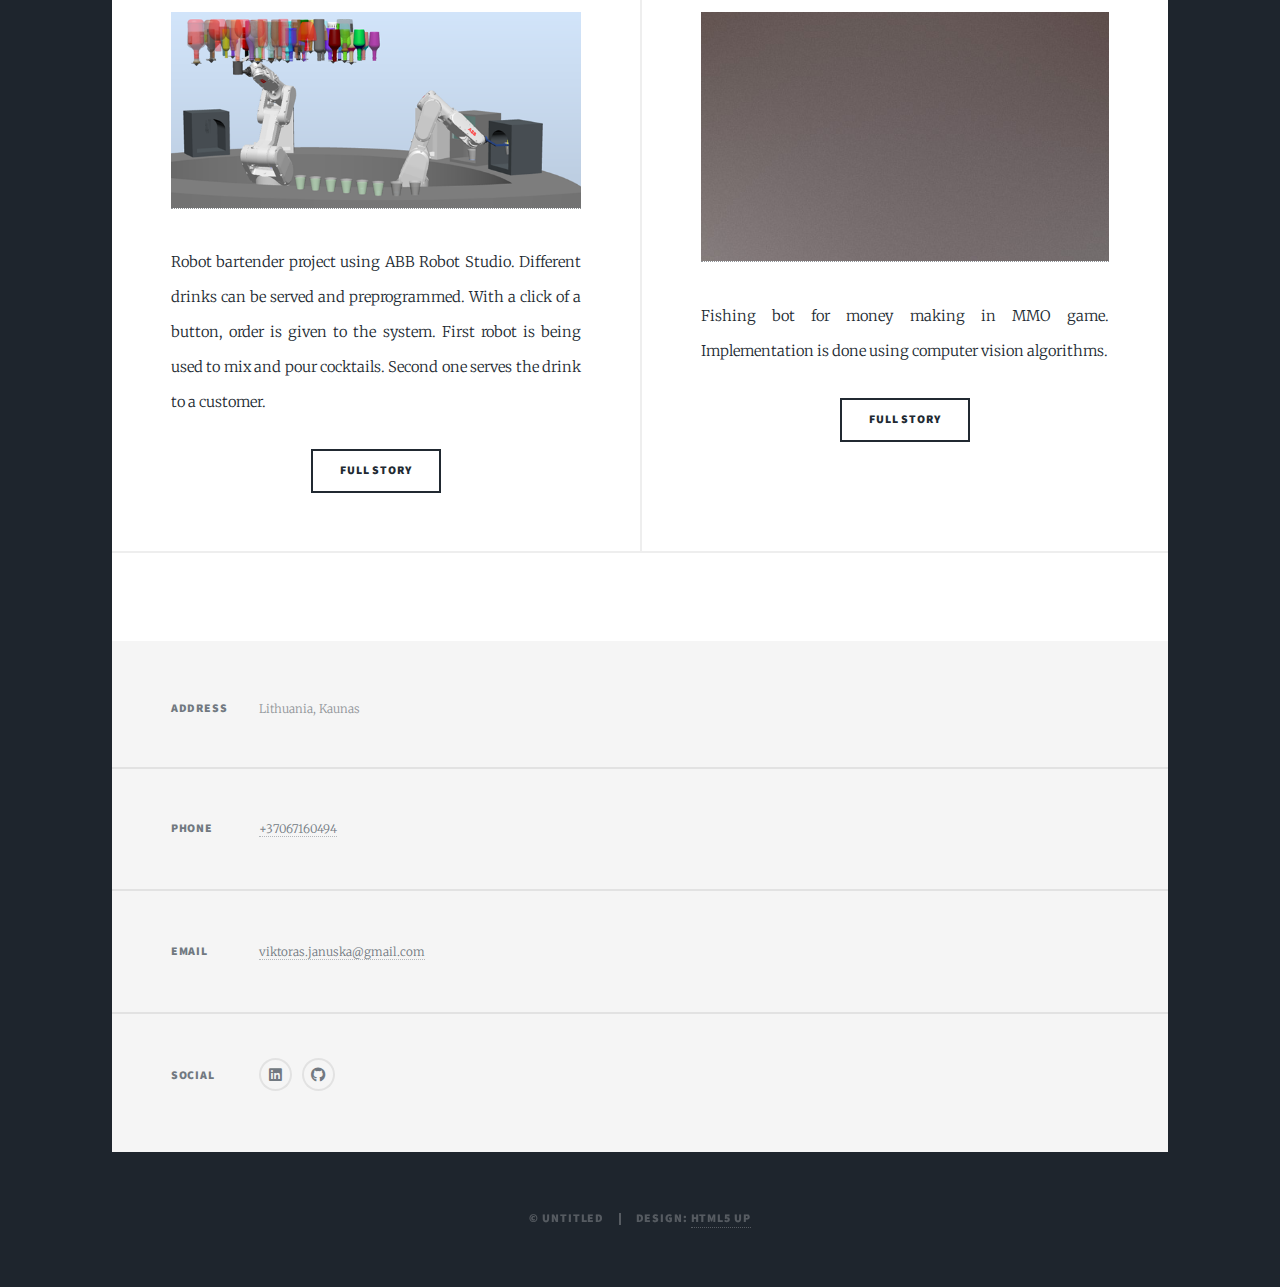
==== commit fd006f39: "Changes, articles extended" ====
--- a/index.html
+++ b/index.html
@@ -69,7 +69,7 @@
 									<header>
 										<h2><a href="wall_following_robot.html">Wall following robot</a></h2>
 									</header>
-									<a href="wall_following_robot.html" class="image fit"><img src="images/Wall_Tracker_main_picture.png" alt="" /></a>
+									<a href="wall_following_robot.html" class="image fit"><img src="images/Wall_following/Wall_Tracker_main_picture.png" alt="" /></a>
 									<p>Robot that follows a wall and tries to keep distance between
 										itself and the wall and avoid obstacles aswell. 
 										Built using cheap components, raspberry pi and 
@@ -81,10 +81,12 @@
 								</article>
 								<article>
 									<header>
-										<h2><a href="generic_synthesizer_project.html">Synthesizer</a></h2>
-									</header>
-									<a href="generic_synthesizer_project.html" class="image fit"><img src="images/Synth.png" alt="" /></a>
-									<p>Built using NE 555 timer and () sequencer</p>
+										<h2><a href="generic_synthesizer_project.html">Noisemaker with step sequencer</a></h2>
+									</header>
+									<a href="generic_synthesizer_project.html" class="image fit"><img src="images/Step_seq/Synth.png" alt="" /></a>
+									<p>Built using three NE 555 timers and CD4017 step sequencer. Rate of loop could be changed with a knob and for each step a different note can be set.
+										With the second knob pitch of the sequencer can be changed.
+									</p>
 									<ul class="actions special">
 										<li><a href="generic_synthesizer_project.html" class="button">Full Story</a></li>
 									</ul>
--- a/assets/css/main.css
+++ b/assets/css/main.css
@@ -2685,7 +2685,63 @@
 				align-items: center;
 				text-align: center;
 			}
-			
+			.image.fittus {
+				margin: 0 auto;
+				display: block;
+				max-width: 120%;
+				justify-content: center;
+				align-items: center;
+				text-align: center;
+			}
+				.image.fittus:first-child {
+					margin: 0 auto;
+					display: block;
+					justify-content: center;
+					align-items: center;
+					text-align: center;
+				}
+	
+				.image.fittus img {
+					margin-left: auto;
+					margin-right: auto;
+					margin-top: 20px;
+					margin-bottom: 20px;
+					min-width: 60%;
+					max-width: 80%;
+					display: block;
+					justify-content: center;
+					align-items: center;
+					text-align: center;
+				}
+				.image.fitsmol {
+					margin: 0 auto;
+					display: block;
+					max-width: 120%;
+					justify-content: center;
+					align-items: center;
+					text-align: center;
+				}
+					.image.fitsmol:first-child {
+						margin: 0 auto;
+						display: block;
+						justify-content: center;
+						align-items: center;
+						text-align: center;
+					}
+		
+					.image.fitsmol img {
+						margin-left: auto;
+						margin-right: auto;
+						margin-top: 20px;
+						margin-bottom: 20px;
+						min-width: 20%;
+						max-width: 40%;
+						display: block;
+						justify-content: center;
+						align-items: center;
+						text-align: center;
+					}
+					
 		.image.main {
 			display: block;
 			margin: 4rem 0;
